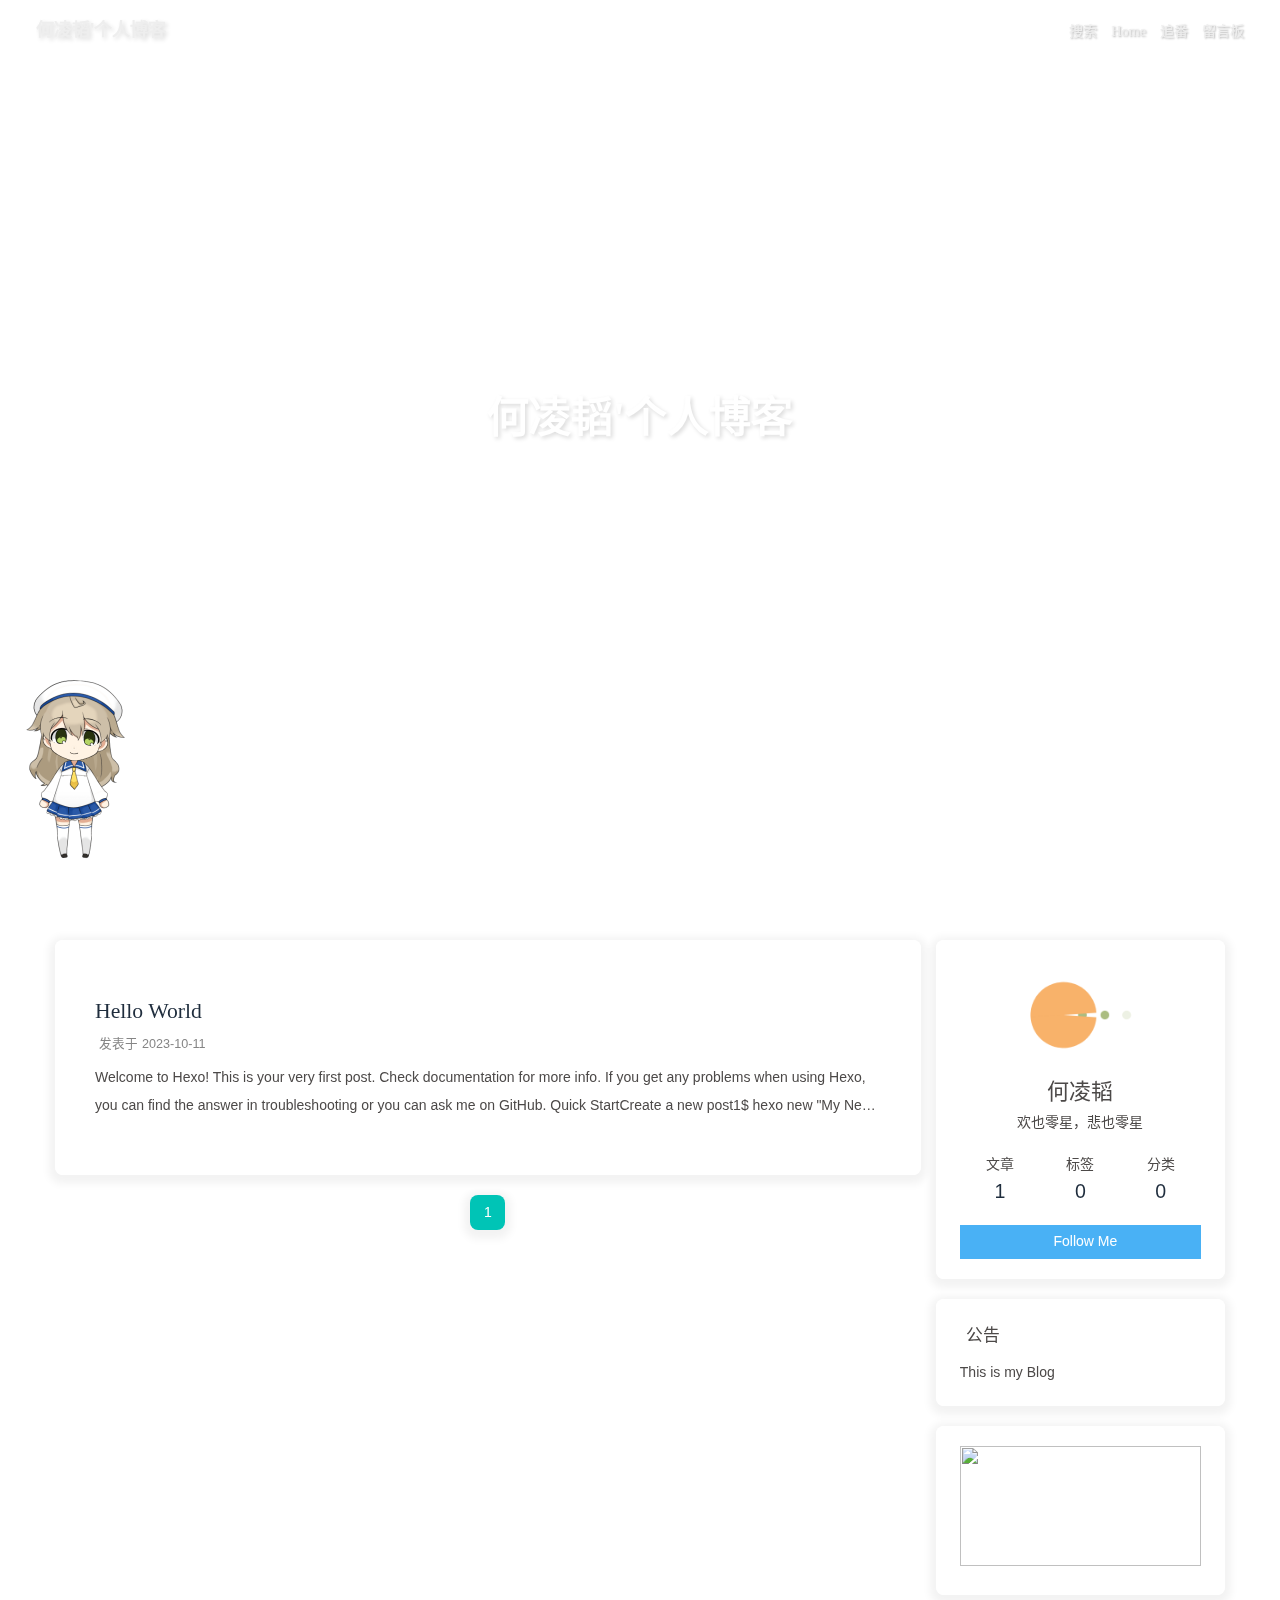
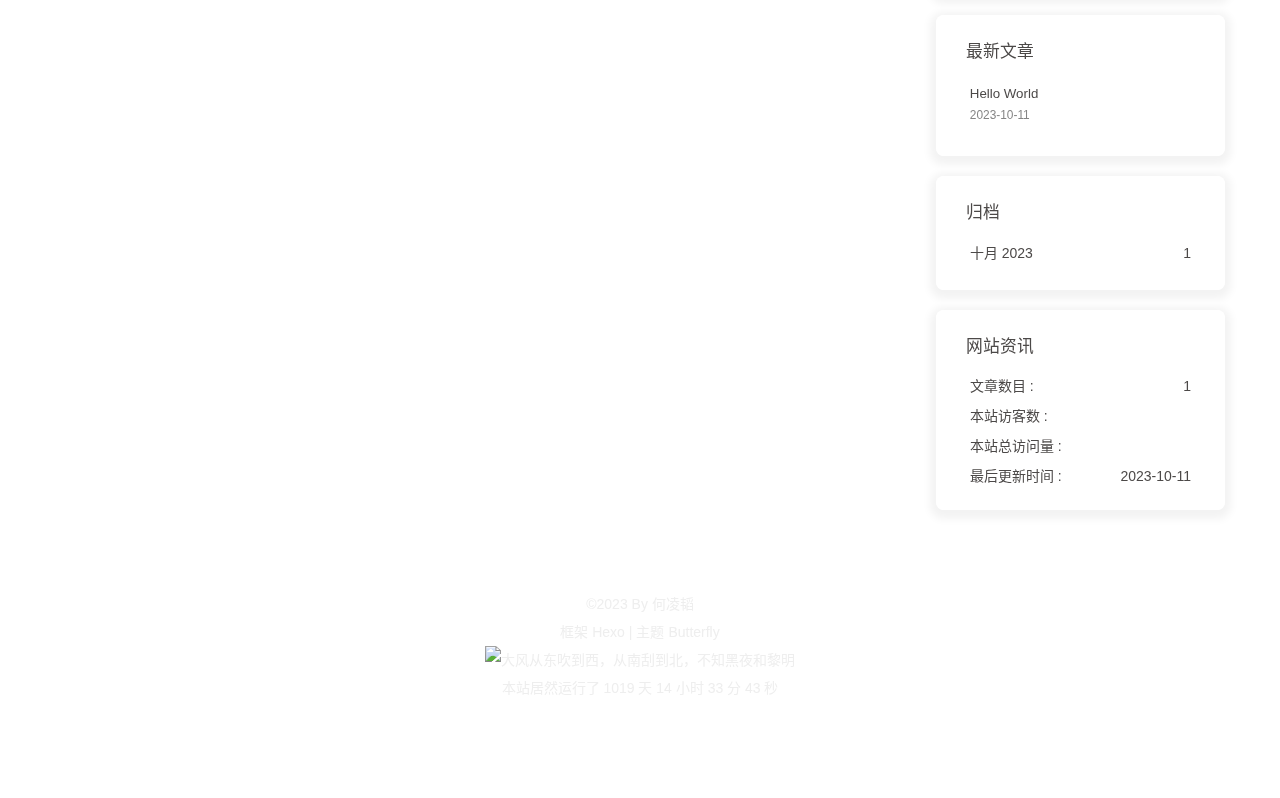
==== index.html @ 15961f3f "验证文件不用渲染 Updated By Github Actions" ====
<!DOCTYPE html><html lang="zh-CN" data-theme="light"><head><meta charset="UTF-8"><meta http-equiv="X-UA-Compatible" content="IE=edge"><meta name="viewport" content="width=device-width,initial-scale=1,viewport-fit=cover"><title>何凌韬'个人博客 - 人生恰似风前絮</title><meta name="author" content="何凌韬"><meta name="copyright" content="何凌韬"><meta name="format-detection" content="telephone=no"><meta name="theme-color" content="#ffffff"><meta name="description" content="欢也零星，悲也零星"><meta property="og:type" content="website"><meta property="og:title" content="何凌韬&#39;个人博客"><meta property="og:url" content="http://helingtao.com/index.html"><meta property="og:site_name" content="何凌韬&#39;个人博客"><meta property="og:description" content="欢也零星，悲也零星"><meta property="og:locale" content="zh_CN"><meta property="og:image" content="https://i.loli.net/2021/02/24/5O1day2nriDzjSu.png"><meta property="article:author" content="何凌韬"><meta property="article:tag" content="博客, coderhelt, 何凌韬"><meta name="twitter:card" content="summary"><meta name="twitter:image" content="https://i.loli.net/2021/02/24/5O1day2nriDzjSu.png"><link rel="shortcut icon" href="/img/siteicon/16.png"><link rel="canonical" href="http://helingtao.com/index.html"><link rel="preconnect" href="//cdn.jsdelivr.net"><link rel="preconnect" href="//busuanzi.ibruce.info"><link rel="manifest" href="/manifest.json"><meta name="msapplication-TileColor" content="#3b70fc"><link rel="apple-touch-icon" sizes="180x180" href="/img/siteicon/128.png"><link rel="icon" type="image/png" sizes="32x32" href="/img/siteicon/32.png"><link rel="icon" type="image/png" sizes="16x16" href="/img/siteicon/16.png"><link rel="mask-icon" href="/img/siteicon/128.png" color="#5bbad5"><link rel="stylesheet" href="/css/index.css"><link rel="stylesheet" href="https://cdn.jsdelivr.net/npm/@fortawesome/fontawesome-free/css/all.min.css" media="print" onload='this.media="all"'><link rel="stylesheet" href="https://cdn.jsdelivr.net/npm/@fancyapps/ui/dist/fancybox/fancybox.min.css" media="print" onload='this.media="all"'><script>const GLOBAL_CONFIG = {
  root: '/',
  algolia: undefined,
  localSearch: {"path":"/search.xml","preload":false,"top_n_per_article":1,"unescape":false,"languages":{"hits_empty":"找不到您查询的内容：${query}","hits_stats":"共找到 ${hits} 篇文章"}},
  translate: undefined,
  noticeOutdate: undefined,
  highlight: {"plugin":"highlighjs","highlightCopy":true,"highlightLang":true,"highlightHeightLimit":false},
  copy: {
    success: '复制成功',
    error: '复制错误',
    noSupport: '浏览器不支持'
  },
  relativeDate: {
    homepage: false,
    post: false
  },
  runtime: '',
  dateSuffix: {
    just: '刚刚',
    min: '分钟前',
    hour: '小时前',
    day: '天前',
    month: '个月前'
  },
  copyright: undefined,
  lightbox: 'fancybox',
  Snackbar: undefined,
  infinitegrid: {
    js: 'https://cdn.jsdelivr.net/npm/@egjs/infinitegrid/dist/infinitegrid.min.js',
    buttonText: '加载更多'
  },
  isPhotoFigcaption: false,
  islazyload: false,
  isAnchor: false,
  percent: {
    toc: true,
    rightside: false,
  },
  autoDarkmode: false
}</script><script id="config-diff">var GLOBAL_CONFIG_SITE={title:"何凌韬'个人博客",isPost:!1,isHome:!0,isHighlightShrink:!1,isToc:!1,postUpdate:"2023-10-11 12:53:27"}</script><script>(win=>{
      win.saveToLocal = {
        set: (key, value, ttl) => {
          if (ttl === 0) return
          const now = Date.now()
          const expiry = now + ttl * 86400000
          const item = {
            value,
            expiry
          }
          localStorage.setItem(key, JSON.stringify(item))
        },
      
        get: key => {
          const itemStr = localStorage.getItem(key)
      
          if (!itemStr) {
            return undefined
          }
          const item = JSON.parse(itemStr)
          const now = Date.now()
      
          if (now > item.expiry) {
            localStorage.removeItem(key)
            return undefined
          }
          return item.value
        }
      }
    
      win.getScript = (url, attr = {}) => new Promise((resolve, reject) => {
        const script = document.createElement('script')
        script.src = url
        script.async = true
        script.onerror = reject
        script.onload = script.onreadystatechange = function() {
          const loadState = this.readyState
          if (loadState && loadState !== 'loaded' && loadState !== 'complete') return
          script.onload = script.onreadystatechange = null
          resolve()
        }

        Object.keys(attr).forEach(key => {
          script.setAttribute(key, attr[key])
        })

        document.head.appendChild(script)
      })
    
      win.getCSS = (url, id = false) => new Promise((resolve, reject) => {
        const link = document.createElement('link')
        link.rel = 'stylesheet'
        link.href = url
        if (id) link.id = id
        link.onerror = reject
        link.onload = link.onreadystatechange = function() {
          const loadState = this.readyState
          if (loadState && loadState !== 'loaded' && loadState !== 'complete') return
          link.onload = link.onreadystatechange = null
          resolve()
        }
        document.head.appendChild(link)
      })
    
      win.activateDarkMode = () => {
        document.documentElement.setAttribute('data-theme', 'dark')
        if (document.querySelector('meta[name="theme-color"]') !== null) {
          document.querySelector('meta[name="theme-color"]').setAttribute('content', '#0d0d0d')
        }
      }
      win.activateLightMode = () => {
        document.documentElement.setAttribute('data-theme', 'light')
        if (document.querySelector('meta[name="theme-color"]') !== null) {
          document.querySelector('meta[name="theme-color"]').setAttribute('content', '#ffffff')
        }
      }
      const t = saveToLocal.get('theme')
    
        if (t === 'dark') activateDarkMode()
        else if (t === 'light') activateLightMode()
      
      const asideStatus = saveToLocal.get('aside-status')
      if (asideStatus !== undefined) {
        if (asideStatus === 'hide') {
          document.documentElement.classList.add('hide-aside')
        } else {
          document.documentElement.classList.remove('hide-aside')
        }
      }
    
      const detectApple = () => {
        if(/iPad|iPhone|iPod|Macintosh/.test(navigator.userAgent)){
          document.documentElement.classList.add('apple')
        }
      }
      detectApple()
    })(window)</script><link rel="stylesheet" href="/css/custom.css" media="defer" onload='this.media="all"'><link rel="stylesheet" href="https://cdn.cbd.int/hexo-butterfly-clock-anzhiyu@1.1.6/lib/clock.min.css"><link rel="stylesheet" href="https://npm.elemecdn.com/anzhiyu-blog@2.0.4/css/runtime/runtime.min.css" media="print" onload='this.media="all"'><link rel="stylesheet" href="https://cdn.cbd.int/hexo-butterfly-tag-plugins-plus@latest/lib/assets/font-awesome-animation.min.css" media="defer" onload='this.media="all"'><link rel="stylesheet" href="https://cdn.cbd.int/hexo-butterfly-tag-plugins-plus@latest/lib/tag_plugins.css" media="defer" onload='this.media="all"'><script src="https://cdn.cbd.int/hexo-butterfly-tag-plugins-plus@latest/lib/assets/carousel-touch.js"></script><link rel="stylesheet" href="https://cdn.cbd.int/hexo-butterfly-wowjs/lib/animate.min.css" media="print" onload='this.media="screen"'><link rel="stylesheet" href="https://cdn.cbd.int/hexo-filter-gitcalendar/lib/gitcalendar.css" media="print" onload='this.media="all"'><meta name="generator" content="Hexo 6.3.0"><link rel="alternate" href="/atom.xml" title="何凌韬'个人博客" type="application/atom+xml"></head><body><div id="web_bg"></div><div id="sidebar"><div id="menu-mask"></div><div id="sidebar-menus"><div class="avatar-img is-center"><img src="https://i.loli.net/2021/02/24/5O1day2nriDzjSu.png" onerror='onerror=null,src="/img/friend_404.gif"' alt="avatar"></div><div class="sidebar-site-data site-data is-center"><a href="/archives/"><div class="headline">文章</div><div class="length-num">1</div></a><a href="/tags/"><div class="headline">标签</div><div class="length-num">0</div></a><a href="/categories/"><div class="headline">分类</div><div class="length-num">0</div></a></div><hr class="custom-hr"><div class="menus_items"><div class="menus_item"><a class="site-page" href="/"><i class="fa-fw fas fa-home"></i> <span>Home</span></a></div><div class="menus_item"><a class="site-page" href="/bangumis/index.html"><i class="fa-fw fas fa-home"></i> <span>追番</span></a></div><div class="menus_item"><a class="site-page" href="/comments/"><i class="fa-fw fas fa-envelope"></i> <span>留言板</span></a></div></div></div></div><div class="page" id="body-wrap"><header class="full_page" id="page-header"><nav id="nav"><span id="blog-info"><a href="/" title="何凌韬'个人博客"><span class="site-name">何凌韬'个人博客</span></a></span><div id="menus"><div id="search-button"><a class="site-page social-icon search" href="javascript:void(0);"><i class="fas fa-search fa-fw"></i> <span>搜索</span></a></div><div class="menus_items"><div class="menus_item"><a class="site-page" href="/"><i class="fa-fw fas fa-home"></i> <span>Home</span></a></div><div class="menus_item"><a class="site-page" href="/bangumis/index.html"><i class="fa-fw fas fa-home"></i> <span>追番</span></a></div><div class="menus_item"><a class="site-page" href="/comments/"><i class="fa-fw fas fa-envelope"></i> <span>留言板</span></a></div></div><div id="toggle-menu"><a class="site-page" href="javascript:void(0);"><i class="fas fa-bars fa-fw"></i></a></div></div></nav><div id="site-info"><h1 id="site-title">何凌韬'个人博客</h1></div><div id="scroll-down"><i class="fas fa-angle-down scroll-down-effects"></i></div></header><main class="layout" id="content-inner"><div class="recent-posts" id="recent-posts"><div class="recent-post-item"><div class="recent-post-info no-cover"><a class="article-title" href="/posts/4a17b156.html" title="Hello World">Hello World</a><div class="article-meta-wrap"><span class="post-meta-date"><i class="far fa-calendar-alt"></i><span class="article-meta-label">发表于</span><time datetime="2023-10-11T12:53:10.539Z" title="发表于 2023-10-11 12:53:10">2023-10-11</time></span></div><div class="content">Welcome to Hexo! This is your very first post. Check documentation for more info. If you get any problems when using Hexo, you can find the answer in troubleshooting or you can ask me on GitHub. Quick StartCreate a new post1$ hexo new &quot;My New Post&quot; More info: Writing Run server1$ hexo server More info: Server Generate static files1$ hexo generate More info: Generating Deploy to remote sites1$ hexo deploy More info: Deployment</div></div></div><nav id="pagination"><div class="pagination"><span class="page-number current">1</span></div></nav></div><div class="aside-content" id="aside-content"><div class="card-widget card-info"><div class="is-center"><div class="avatar-img"><img src="https://i.loli.net/2021/02/24/5O1day2nriDzjSu.png" onerror='this.onerror=null,this.src="/img/friend_404.gif"' alt="avatar"></div><div class="author-info__name">何凌韬</div><div class="author-info__description">欢也零星，悲也零星</div></div><div class="card-info-data site-data is-center"><a href="/archives/"><div class="headline">文章</div><div class="length-num">1</div></a><a href="/tags/"><div class="headline">标签</div><div class="length-num">0</div></a><a href="/categories/"><div class="headline">分类</div><div class="length-num">0</div></a></div><a id="card-info-btn" target="_blank" rel="noopener" href="https://github.com/fengqianxu"><i class="fab fa-github"></i><span>Follow Me</span></a></div><div class="card-widget card-announcement"><div class="item-headline"><i class="fas fa-bullhorn fa-shake"></i><span>公告</span></div><div class="announcement_content">This is my Blog</div></div><div class="sticky_layout"><div class="card-widget card-recent-post"><div class="item-headline"><i class="fas fa-history"></i><span>最新文章</span></div><div class="aside-list"><div class="aside-list-item no-cover"><div class="content"><a class="title" href="/posts/4a17b156.html" title="Hello World">Hello World</a><time datetime="2023-10-11T12:53:10.539Z" title="发表于 2023-10-11 12:53:10">2023-10-11</time></div></div></div></div><div class="card-widget card-archives"><div class="item-headline"><i class="fas fa-archive"></i><span>归档</span></div><ul class="card-archive-list"><li class="card-archive-list-item"><a class="card-archive-list-link" href="/archives/2023/10/"><span class="card-archive-list-date">十月 2023</span><span class="card-archive-list-count">1</span></a></li></ul></div><div class="card-widget card-webinfo"><div class="item-headline"><i class="fas fa-chart-line"></i><span>网站资讯</span></div><div class="webinfo"><div class="webinfo-item"><div class="item-name">文章数目 :</div><div class="item-count">1</div></div><div class="webinfo-item"><div class="item-name">本站访客数 :</div><div class="item-count" id="busuanzi_value_site_uv"><i class="fa-solid fa-spinner fa-spin"></i></div></div><div class="webinfo-item"><div class="item-name">本站总访问量 :</div><div class="item-count" id="busuanzi_value_site_pv"><i class="fa-solid fa-spinner fa-spin"></i></div></div><div class="webinfo-item"><div class="item-name">最后更新时间 :</div><div class="item-count" id="last-push-date" data-lastpushdate="2023-10-11T12:53:27.784Z"><i class="fa-solid fa-spinner fa-spin"></i></div></div></div></div></div></div></main><footer id="footer"><div id="footer-wrap"><div class="copyright">&copy;2023 By 何凌韬</div><div class="framework-info"><span>框架</span> <a target="_blank" rel="noopener" href="https://hexo.io">Hexo</a><span class="footer-separator">|</span><span>主题</span> <a target="_blank" rel="noopener" href="https://github.com/jerryc127/hexo-theme-butterfly">Butterfly</a></div></div></footer></div><div id="rightside"><div id="rightside-config-hide"><button id="darkmode" type="button" title="浅色和深色模式转换"><i class="fas fa-adjust"></i></button><button id="hide-aside-btn" type="button" title="单栏和双栏切换"><i class="fas fa-arrows-alt-h"></i></button></div><div id="rightside-config-show"><button id="rightside-config" type="button" title="设置"><i class="fas fa-cog fa-spin"></i></button><button id="go-up" type="button" title="回到顶部"><span class="scroll-percent"></span><i class="fas fa-arrow-up"></i></button></div></div><div><script src="/js/utils.js"></script><script src="/js/main.js"></script><script src="https://cdn.jsdelivr.net/npm/@fancyapps/ui/dist/fancybox/fancybox.umd.min.js"></script><div class="js-pjax"></div><div class="aplayer no-destroy" data-id="8152976493" data-server="netease" data-type="playlist" data-order="list" data-fixed="true" data-preload="auto" data-autoplay="false" data-mutex="true"></div><link rel="stylesheet" href="https://cdn.jsdelivr.net/npm/aplayer/dist/APlayer.min.css" media="print" onload='this.media="all"'><script src="https://cdn.jsdelivr.net/npm/aplayer/dist/APlayer.min.js"></script><script src="https://cdn.jsdelivr.net/npm/butterfly-extsrc/metingjs/dist/Meting.min.js"></script><div class="app-refresh" id="app-refresh" style="position:fixed;top:-2.2rem;left:0;right:0;z-index:99999;padding:0 1rem;font-size:15px;height:2.2rem;transition:all .3s ease"><div class="app-refresh-wrap" style="display:flex;color:#fff;height:100%;align-items:center;justify-content:center"><label>✨ 有新文章啦！ 👉</label><a href="javascript:void(0)" onclick="location.reload()"><span style="color:#fff;text-decoration:underline;cursor:pointer">🍗点击食用🍔</span></a></div></div><script>if ('serviceWorker' in navigator) {
if (navigator.serviceWorker.controller) {
navigator.serviceWorker.addEventListener('controllerchange', function() {
showNotification()
})
}
window.addEventListener('load', function() {
navigator.serviceWorker.register('/sw.js')
})
}
function showNotification() {
if (GLOBAL_CONFIG.Snackbar) {
var snackbarBg =
document.documentElement.getAttribute('data-theme') === 'light' ?
GLOBAL_CONFIG.Snackbar.bgLight :
GLOBAL_CONFIG.Snackbar.bgDark
var snackbarPos = GLOBAL_CONFIG.Snackbar.position
Snackbar.show({
text: '✨ 有新文章啦！ 👉',
backgroundColor: snackbarBg,
duration: 500000,
pos: snackbarPos,
actionText: '🍗点击食用🍔',
actionTextColor: '#fff',
onActionClick: function(e) {
location.reload()
},
})
} else {
var showBg =
document.documentElement.getAttribute('data-theme') === 'light' ?
'#3b70fc' :
'#1f1f1f'
var cssText = `top: 0; background: ${showBg};`
document.getElementById('app-refresh').style.cssText = cssText
}
}</script><script async data-pjax src="//busuanzi.ibruce.info/busuanzi/2.3/busuanzi.pure.mini.js"></script><div id="local-search"><div class="search-dialog"><nav class="search-nav"><span class="search-dialog-title">搜索</span><span id="loading-status"></span><button class="search-close-button"><i class="fas fa-times"></i></button></nav><div class="is-center" id="loading-database"><i class="fas fa-spinner fa-pulse"></i> <span>数据库加载中</span></div><div class="search-wrap"><div id="local-search-input"><div class="local-search-box"><input class="local-search-box--input" placeholder="搜索文章" type="text"></div></div><hr><div id="local-search-results"></div><div id="local-search-stats-wrap"></div></div></div><div id="search-mask"></div><script src="/js/search/local-search.js"></script></div></div><script data-pjax>function butterfly_clock_anzhiyu_injector_config(){var c=document.getElementsByClassName("sticky_layout")[0];console.log("已挂载butterfly_clock_anzhiyu"),c&&c.insertAdjacentHTML("afterbegin",'<div class="card-widget card-clock"><div class="card-glass"><div class="card-background"><div class="card-content"><div id="hexo_electric_clock"><img class="entered loading" id="card-clock-loading" src="https://cdn.cbd.int/hexo-butterfly-clock-anzhiyu@1.1.6/lib/loading.gif" style="height: 120px; width: 100%;" data-ll-status="loading"/></div></div></div></div></div>')}for(var elist="null".split(","),cpage=location.pathname,epage="all",qweather_key="c6d2ed748c2749f3b35db8a35e4b4cca",gaud_map_key="c105dc7ad39b12b153ebeca7a7c7d8f2",baidu_ak_key="undefined",flag=0,clock_rectangle="108.77,29.53",clock_default_rectangle_enable="false",i=0;i<elist.length;i++)cpage.includes(elist[i])&&flag++;"all"===epage&&0==flag?butterfly_clock_anzhiyu_injector_config():epage===cpage&&butterfly_clock_anzhiyu_injector_config()</script><script src="https://widget.qweather.net/simple/static/js/he-simple-common.js?v=2.0"></script><script data-pjax src="https://cdn.cbd.int/hexo-butterfly-clock-anzhiyu@1.1.6/lib/clock.min.js"></script><script data-pjax>function butterfly_footer_beautify_injector_config(){var t=document.getElementById("footer-wrap");console.log("已挂载butterfly_footer_beautify"),t.insertAdjacentHTML("beforeend",'<div id="workboard"></div><p id="ghbdages"><a class="github-badge" target="_blank" href="https://hexo.io/" style="margin-inline:5px" data-title="博客框架为Hexo_v5.4.0" title=""><img src="https://img.shields.io/badge/Frame-Hexo-blue?style=flat&amp;logo=hexo" alt=""/></a><a class="github-badge" target="_blank" href="https://butterfly.js.org/" style="margin-inline:5px" data-title="主题版本Butterfly_v4.2.2" title=""><img src="https://img.shields.io/badge/Theme-Butterfly-6513df?style=flat&amp;logo=bitdefender" alt=""/></a><a class="github-badge" target="_blank" href="https://www.jsdelivr.com/" style="margin-inline:5px" data-title="本站使用JsDelivr为静态资源提供CDN加速" title=""><img src="https://img.shields.io/badge/CDN-jsDelivr-orange?style=flat&amp;logo=jsDelivr" alt=""/></a><a class="github-badge" target="_blank" href="https://github.com/" style="margin-inline:5px" data-title="本站项目由Github托管" title=""><img src="https://img.shields.io/badge/Source-Github-d021d6?style=flat&amp;logo=GitHub" alt=""/></a><a class="github-badge" target="_blank" href="http://creativecommons.org/licenses/by-nc-sa/4.0/" style="margin-inline:5px" data-title="本站采用知识共享署名-非商业性使用-相同方式共享4.0国际许可协议进行许可" title=""><img src="https://img.shields.io/badge/Copyright-BY--NC--SA%204.0-d42328?style=flat&amp;logo=Claris" alt=""/></a></p>')}for(var elist="null".split(","),cpage=location.pathname,epage="all",flag=0,i=0;i<elist.length;i++)cpage.includes(elist[i])&&flag++;"all"===epage&&0==flag?butterfly_footer_beautify_injector_config():epage===cpage&&butterfly_footer_beautify_injector_config()</script><script async src="/js/runtime/runtime.min.js"></script><script async src="/js/ali_font.js"></script><div class="js-pjax"><script async>for(var arr=document.getElementsByClassName("recent-post-item"),i=0;i<arr.length;i++)arr[i].classList.add("wow"),arr[i].classList.add("animate__zoomIn"),arr[i].setAttribute("data-wow-duration","1.5s"),arr[i].setAttribute("data-wow-delay","200ms"),arr[i].setAttribute("data-wow-offset","30"),arr[i].setAttribute("data-wow-iteration","1")</script><script async>for(var arr=document.getElementsByClassName("card-widget"),i=0;i<arr.length;i++)arr[i].classList.add("wow"),arr[i].classList.add("animate__zoomIn"),arr[i].setAttribute("data-wow-duration",""),arr[i].setAttribute("data-wow-delay","200ms"),arr[i].setAttribute("data-wow-offset",""),arr[i].setAttribute("data-wow-iteration","")</script><script async>for(var arr=document.getElementsByClassName("flink-list-card"),i=0;i<arr.length;i++)arr[i].classList.add("wow"),arr[i].classList.add("animate__flipInY"),arr[i].setAttribute("data-wow-duration","3s"),arr[i].setAttribute("data-wow-delay",""),arr[i].setAttribute("data-wow-offset",""),arr[i].setAttribute("data-wow-iteration","")</script><script async>for(var arr=document.getElementsByClassName("flink-list-card"),i=0;i<arr.length;i++)arr[i].classList.add("wow"),arr[i].classList.add("animate__animated"),arr[i].setAttribute("data-wow-duration","3s"),arr[i].setAttribute("data-wow-delay",""),arr[i].setAttribute("data-wow-offset",""),arr[i].setAttribute("data-wow-iteration","")</script><script async>for(var arr=document.getElementsByClassName("article-sort-item"),i=0;i<arr.length;i++)arr[i].classList.add("wow"),arr[i].classList.add("animate__slideInRight"),arr[i].setAttribute("data-wow-duration","1.5s"),arr[i].setAttribute("data-wow-delay",""),arr[i].setAttribute("data-wow-offset",""),arr[i].setAttribute("data-wow-iteration","")</script><script async>for(var arr=document.getElementsByClassName("site-card"),i=0;i<arr.length;i++)arr[i].classList.add("wow"),arr[i].classList.add("animate__flipInY"),arr[i].setAttribute("data-wow-duration","3s"),arr[i].setAttribute("data-wow-delay",""),arr[i].setAttribute("data-wow-offset",""),arr[i].setAttribute("data-wow-iteration","")</script><script async>for(var arr=document.getElementsByClassName("site-card"),i=0;i<arr.length;i++)arr[i].classList.add("wow"),arr[i].classList.add("animate__animated"),arr[i].setAttribute("data-wow-duration","3s"),arr[i].setAttribute("data-wow-delay",""),arr[i].setAttribute("data-wow-offset",""),arr[i].setAttribute("data-wow-iteration","")</script></div><script defer src="https://cdn.cbd.int/hexo-butterfly-wowjs/lib/wow.min.js"></script><script defer src="https://cdn.cbd.int/hexo-butterfly-wowjs/lib/wow_init.js"></script><script data-pjax src="https://cdn.cbd.int/hexo-filter-gitcalendar/lib/gitcalendar.js"></script><script data-pjax>function gitcalendar_injector_config(){document.getElementById("recent-posts").insertAdjacentHTML("afterbegin",'<div class="recent-post-item" id="gitcalendarBar" style="width:100%;height:auto;padding:10px;"><style>#git_container{min-height: 280px}@media screen and (max-width:650px) {#git_container{min-height: 0px}}</style><div id="git_loading" style="width:10%;height:100%;margin:0 auto;display: block;"><svg xmlns="http://www.w3.org/2000/svg" xmlns:xlink="http://www.w3.org/1999/xlink" viewBox="0 0 50 50" style="enable-background:new 0 0 50 50" xml:space="preserve"><path fill="#d0d0d0" d="M25.251,6.461c-10.318,0-18.683,8.365-18.683,18.683h4.068c0-8.071,6.543-14.615,14.615-14.615V6.461z" transform="rotate(275.098 25 25)"><animatetransform attributeType="xml" attributeName="transform" type="rotate" from="0 25 25" to="360 25 25" dur="0.6s" repeatCount="indefinite"></animatetransform></path></svg><style>#git_container{display: none;}</style></div><div id="git_container"></div></div>'),console.log("已挂载gitcalendar")}document.getElementById("recent-posts")&&"/"===location.pathname&&(gitcalendar_injector_config(),GitCalendarInit("https://gitcalendar.zfe.space/api?fengqianxu",["#e4dfd7","#f9f4dc","#f7e8aa","#f7e8aa","#f8df72","#fcd217","#fcc515","#f28e16","#fb8b05","#d85916","#f43e06"],"fengqianxu"))</script><script src="/live2dw/lib/L2Dwidget.min.js?094cbace49a39548bed64abff5988b05"></script><script>L2Dwidget.init({tagMode:!1,debug:!1,model:{jsonPath:"/live2dw/assets/koharu.model.json"},display:{position:"left",width:150,height:300},mobile:{show:!1},log:!1,pluginJsPath:"lib/",pluginModelPath:"assets/",pluginRootPath:"live2dw/"})</script></body></html>
---- css/custom.css ----
@font-face{font-family:ZhuZiAYuanJWD;src:url(https://npm.elemecdn.com/anzhiyu-blog@1.1.6/fonts/ZhuZiAWan.woff2);font-display:swap;font-weight:lighter}div#menus{font-family:ZhuZiAYuanJWD}h1#site-title{font-family:ZhuZiAYuanJWD;font-size:3em!important}a.article-title,a.blog-slider__title,a.categoryBar-list-link,h1.post-title{font-family:ZhuZiAYuanJWD}.iconfont{font-family:iconfont!important;font-size:3em;font-style:normal;-webkit-font-smoothing:antialiased;-moz-osx-font-smoothing:grayscale}svg.icon{width:1em;height:1em;vertical-align:-.15em;fill:currentColor;overflow:hidden}.icon-zhongbiao::before{color:#f7c768}#article-container .bangumi-tab.bangumi-active{background:var(--anzhiyu-theme);color:var(--anzhiyu-ahoverbg);border-radius:10px}a.bangumi-tab:hover{text-decoration:none!important}.bangumi-button:hover{background:var(--anzhiyu-theme)!important;border-radius:10px!important;color:var(--anzhiyu-ahoverbg)!important}a.bangumi-button.bangumi-nextpage:hover{text-decoration:none!important}.bangumi-button{padding:5px 10px!important}a.bangumi-tab{padding:5px 10px!important}svg.icon.faa-tada{font-size:1.1em}.bangumi-info-item{border-right:1px solid #f2b94b}.bangumi-info-item span{color:#f2b94b}.bangumi-info-item em{color:#f2b94b}#uploadSource>svg{width:1.19em;height:1.5em}#page-header:not(.not-top-img):before{background-color:transparent!important}#recent-posts>.recent-post-item{background:rgba(255,255,255,.9)}#aside-content .card-widget{background:rgba(255,255,255,.9)}div#post{background:rgba(255,255,255,.9)}div#page{background:rgba(255,255,255,.9)}div#archive{background:rgba(255,255,255,.9)}div#tag{background:rgba(255,255,255,.9)}div#category{background:rgba(255,255,255,.9)}[data-theme=dark] #recent-posts>.recent-post-item{background:#121212}[data-theme=dark] .card-widget{background:#121212!important}[data-theme=dark] div#post{background:#121212!important}[data-theme=dark] div#tag{background:#121212!important}[data-theme=dark] div#archive{background:#121212!important}[data-theme=dark] div#page{background:#121212!important}[data-theme=dark] div#category{background:#121212!important}[data-theme=dark] div#category{background:0 0!important}#footer{background:0 0!important}#page-header{background:0 0!important}#rightside>div>button{border-radius:5px}::-webkit-scrollbar{width:10px;height:10px}::-webkit-scrollbar-thumb{background-color:#3b70fc;border-radius:2em}::-webkit-scrollbar-corner{background-color:transparent}::-moz-selection{color:#fff;background-color:#3b70fc}.aplayer.aplayer-fixed.aplayer-narrow .aplayer-body{left:-66px!important;transition:all .3s}.aplayer.aplayer-fixed.aplayer-narrow .aplayer-body:hover{left:0!important;transition:all .3s}.aplayer.aplayer-fixed{z-index:999999!important}.vwrap{box-shadow:2px 2px 5px #bbb;background:rgba(255,255,255,.3);border-radius:8px;padding:30px;margin:30px 0 30px 0}.vcard{box-shadow:2px 2px 5px #bbb;background:rgba(255,255,255,.3);border-radius:8px;padding:30px;margin:30px 0 0 0}#article-container a:hover{text-decoration:none!important}#article-container #hpp_talk p img{display:inline}#error-wrap{position:absolute;top:40%;right:0;left:0;margin:0 auto;padding:0 1rem;max-width:1000px;transform:translate(0,-50%)}#error-wrap .error-content{display:flex;flex-direction:row;justify-content:center;align-items:center;margin:0 1rem;height:18rem;border-radius:8px;background:var(--card-bg);box-shadow:var(--card-box-shadow);transition:all .3s}#error-wrap .error-content .error-img{box-flex:1;flex:1;height:100%;border-top-left-radius:8px;border-bottom-left-radius:8px;background-color:#3b70fc;background-position:center;background-size:cover}#error-wrap .error-content .error-info{box-flex:1;flex:1;padding:.5rem;text-align:center;font-size:14px;font-family:Titillium Web,"PingFang SC","Hiragino Sans GB","Microsoft JhengHei","Microsoft YaHei",sans-serif}#error-wrap .error-content .error-info .error_title{margin-top:-4rem;font-size:9em}#error-wrap .error-content .error-info .error_subtitle{margin-top:-3.5rem;word-break:break-word;font-size:1.6em}#error-wrap .error-content .error-info a{display:inline-block;margin-top:.5rem;padding:.3rem 1.5rem;background:var(--btn-bg);color:var(--btn-color)}#body-wrap.error .aside-list{display:flex;flex-direction:row;flex-wrap:nowrap;bottom:0;position:absolute;padding:1rem;width:100%;overflow:scroll}#body-wrap.error .aside-list .aside-list-group{display:flex;flex-direction:row;flex-wrap:nowrap;max-width:1200px;margin:0 auto}#body-wrap.error .aside-list .aside-list-item{padding:.5rem}#body-wrap.error .aside-list .aside-list-item img{width:100%;object-fit:cover;border-radius:12px}#body-wrap.error .aside-list .aside-list-item .thumbnail{overflow:hidden;width:230px;height:143px;background:var(--anzhiyu-card-bg);display:flex}#body-wrap.error .aside-list .aside-list-item .content .title{-webkit-line-clamp:2;overflow:hidden;display:-webkit-box;-webkit-box-orient:vertical;line-height:1.5;justify-content:center;align-items:flex-end;align-content:center;padding-top:.5rem;color:#fff}#body-wrap.error .aside-list .aside-list-item .content time{display:none}#article-container figure.highlight{border-radius:10px}
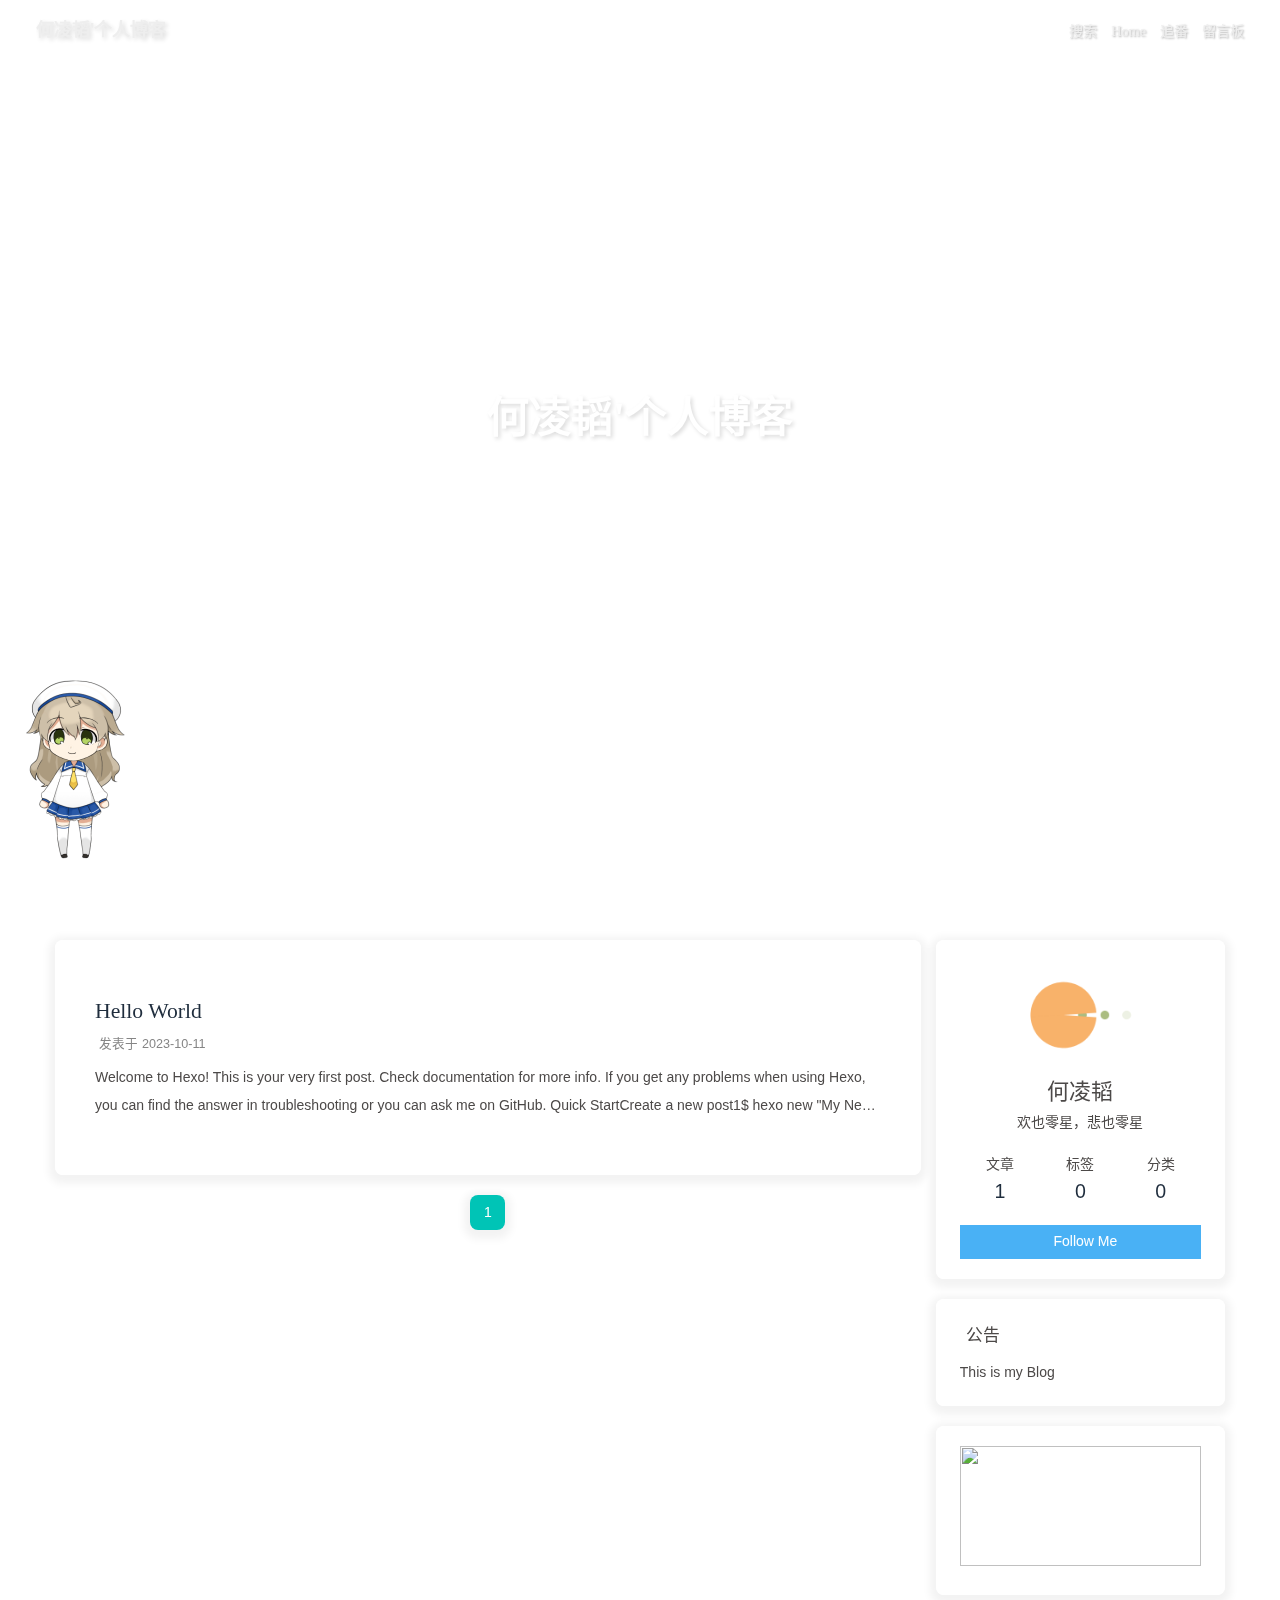
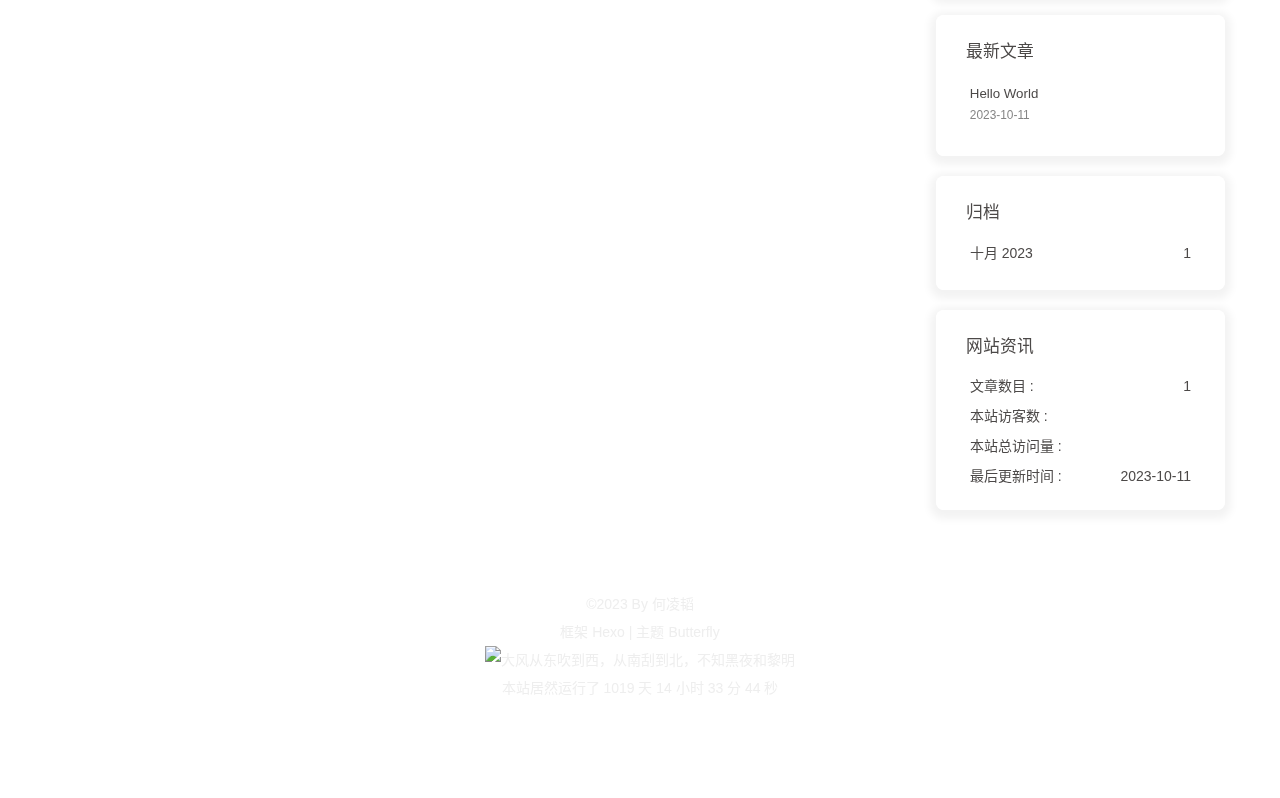
==== commit 422e2702: "更改验证文件 Updated By Github Actions" ====
--- a/index.html
+++ b/index.html
@@ -37,7 +37,7 @@
     rightside: false,
   },
   autoDarkmode: false
-}</script><script id="config-diff">var GLOBAL_CONFIG_SITE={title:"何凌韬'个人博客",isPost:!1,isHome:!0,isHighlightShrink:!1,isToc:!1,postUpdate:"2023-10-11 12:53:27"}</script><script>(win=>{
+}</script><script id="config-diff">var GLOBAL_CONFIG_SITE={title:"何凌韬'个人博客",isPost:!1,isHome:!0,isHighlightShrink:!1,isToc:!1,postUpdate:"2023-10-11 12:56:39"}</script><script>(win=>{
       win.saveToLocal = {
         set: (key, value, ttl) => {
           if (ttl === 0) return
@@ -133,7 +133,7 @@
         }
       }
       detectApple()
-    })(window)</script><link rel="stylesheet" href="/css/custom.css" media="defer" onload='this.media="all"'><link rel="stylesheet" href="https://cdn.cbd.int/hexo-butterfly-clock-anzhiyu@1.1.6/lib/clock.min.css"><link rel="stylesheet" href="https://npm.elemecdn.com/anzhiyu-blog@2.0.4/css/runtime/runtime.min.css" media="print" onload='this.media="all"'><link rel="stylesheet" href="https://cdn.cbd.int/hexo-butterfly-tag-plugins-plus@latest/lib/assets/font-awesome-animation.min.css" media="defer" onload='this.media="all"'><link rel="stylesheet" href="https://cdn.cbd.int/hexo-butterfly-tag-plugins-plus@latest/lib/tag_plugins.css" media="defer" onload='this.media="all"'><script src="https://cdn.cbd.int/hexo-butterfly-tag-plugins-plus@latest/lib/assets/carousel-touch.js"></script><link rel="stylesheet" href="https://cdn.cbd.int/hexo-butterfly-wowjs/lib/animate.min.css" media="print" onload='this.media="screen"'><link rel="stylesheet" href="https://cdn.cbd.int/hexo-filter-gitcalendar/lib/gitcalendar.css" media="print" onload='this.media="all"'><meta name="generator" content="Hexo 6.3.0"><link rel="alternate" href="/atom.xml" title="何凌韬'个人博客" type="application/atom+xml"></head><body><div id="web_bg"></div><div id="sidebar"><div id="menu-mask"></div><div id="sidebar-menus"><div class="avatar-img is-center"><img src="https://i.loli.net/2021/02/24/5O1day2nriDzjSu.png" onerror='onerror=null,src="/img/friend_404.gif"' alt="avatar"></div><div class="sidebar-site-data site-data is-center"><a href="/archives/"><div class="headline">文章</div><div class="length-num">1</div></a><a href="/tags/"><div class="headline">标签</div><div class="length-num">0</div></a><a href="/categories/"><div class="headline">分类</div><div class="length-num">0</div></a></div><hr class="custom-hr"><div class="menus_items"><div class="menus_item"><a class="site-page" href="/"><i class="fa-fw fas fa-home"></i> <span>Home</span></a></div><div class="menus_item"><a class="site-page" href="/bangumis/index.html"><i class="fa-fw fas fa-home"></i> <span>追番</span></a></div><div class="menus_item"><a class="site-page" href="/comments/"><i class="fa-fw fas fa-envelope"></i> <span>留言板</span></a></div></div></div></div><div class="page" id="body-wrap"><header class="full_page" id="page-header"><nav id="nav"><span id="blog-info"><a href="/" title="何凌韬'个人博客"><span class="site-name">何凌韬'个人博客</span></a></span><div id="menus"><div id="search-button"><a class="site-page social-icon search" href="javascript:void(0);"><i class="fas fa-search fa-fw"></i> <span>搜索</span></a></div><div class="menus_items"><div class="menus_item"><a class="site-page" href="/"><i class="fa-fw fas fa-home"></i> <span>Home</span></a></div><div class="menus_item"><a class="site-page" href="/bangumis/index.html"><i class="fa-fw fas fa-home"></i> <span>追番</span></a></div><div class="menus_item"><a class="site-page" href="/comments/"><i class="fa-fw fas fa-envelope"></i> <span>留言板</span></a></div></div><div id="toggle-menu"><a class="site-page" href="javascript:void(0);"><i class="fas fa-bars fa-fw"></i></a></div></div></nav><div id="site-info"><h1 id="site-title">何凌韬'个人博客</h1></div><div id="scroll-down"><i class="fas fa-angle-down scroll-down-effects"></i></div></header><main class="layout" id="content-inner"><div class="recent-posts" id="recent-posts"><div class="recent-post-item"><div class="recent-post-info no-cover"><a class="article-title" href="/posts/4a17b156.html" title="Hello World">Hello World</a><div class="article-meta-wrap"><span class="post-meta-date"><i class="far fa-calendar-alt"></i><span class="article-meta-label">发表于</span><time datetime="2023-10-11T12:53:10.539Z" title="发表于 2023-10-11 12:53:10">2023-10-11</time></span></div><div class="content">Welcome to Hexo! This is your very first post. Check documentation for more info. If you get any problems when using Hexo, you can find the answer in troubleshooting or you can ask me on GitHub. Quick StartCreate a new post1$ hexo new &quot;My New Post&quot; More info: Writing Run server1$ hexo server More info: Server Generate static files1$ hexo generate More info: Generating Deploy to remote sites1$ hexo deploy More info: Deployment</div></div></div><nav id="pagination"><div class="pagination"><span class="page-number current">1</span></div></nav></div><div class="aside-content" id="aside-content"><div class="card-widget card-info"><div class="is-center"><div class="avatar-img"><img src="https://i.loli.net/2021/02/24/5O1day2nriDzjSu.png" onerror='this.onerror=null,this.src="/img/friend_404.gif"' alt="avatar"></div><div class="author-info__name">何凌韬</div><div class="author-info__description">欢也零星，悲也零星</div></div><div class="card-info-data site-data is-center"><a href="/archives/"><div class="headline">文章</div><div class="length-num">1</div></a><a href="/tags/"><div class="headline">标签</div><div class="length-num">0</div></a><a href="/categories/"><div class="headline">分类</div><div class="length-num">0</div></a></div><a id="card-info-btn" target="_blank" rel="noopener" href="https://github.com/fengqianxu"><i class="fab fa-github"></i><span>Follow Me</span></a></div><div class="card-widget card-announcement"><div class="item-headline"><i class="fas fa-bullhorn fa-shake"></i><span>公告</span></div><div class="announcement_content">This is my Blog</div></div><div class="sticky_layout"><div class="card-widget card-recent-post"><div class="item-headline"><i class="fas fa-history"></i><span>最新文章</span></div><div class="aside-list"><div class="aside-list-item no-cover"><div class="content"><a class="title" href="/posts/4a17b156.html" title="Hello World">Hello World</a><time datetime="2023-10-11T12:53:10.539Z" title="发表于 2023-10-11 12:53:10">2023-10-11</time></div></div></div></div><div class="card-widget card-archives"><div class="item-headline"><i class="fas fa-archive"></i><span>归档</span></div><ul class="card-archive-list"><li class="card-archive-list-item"><a class="card-archive-list-link" href="/archives/2023/10/"><span class="card-archive-list-date">十月 2023</span><span class="card-archive-list-count">1</span></a></li></ul></div><div class="card-widget card-webinfo"><div class="item-headline"><i class="fas fa-chart-line"></i><span>网站资讯</span></div><div class="webinfo"><div class="webinfo-item"><div class="item-name">文章数目 :</div><div class="item-count">1</div></div><div class="webinfo-item"><div class="item-name">本站访客数 :</div><div class="item-count" id="busuanzi_value_site_uv"><i class="fa-solid fa-spinner fa-spin"></i></div></div><div class="webinfo-item"><div class="item-name">本站总访问量 :</div><div class="item-count" id="busuanzi_value_site_pv"><i class="fa-solid fa-spinner fa-spin"></i></div></div><div class="webinfo-item"><div class="item-name">最后更新时间 :</div><div class="item-count" id="last-push-date" data-lastpushdate="2023-10-11T12:53:27.784Z"><i class="fa-solid fa-spinner fa-spin"></i></div></div></div></div></div></div></main><footer id="footer"><div id="footer-wrap"><div class="copyright">&copy;2023 By 何凌韬</div><div class="framework-info"><span>框架</span> <a target="_blank" rel="noopener" href="https://hexo.io">Hexo</a><span class="footer-separator">|</span><span>主题</span> <a target="_blank" rel="noopener" href="https://github.com/jerryc127/hexo-theme-butterfly">Butterfly</a></div></div></footer></div><div id="rightside"><div id="rightside-config-hide"><button id="darkmode" type="button" title="浅色和深色模式转换"><i class="fas fa-adjust"></i></button><button id="hide-aside-btn" type="button" title="单栏和双栏切换"><i class="fas fa-arrows-alt-h"></i></button></div><div id="rightside-config-show"><button id="rightside-config" type="button" title="设置"><i class="fas fa-cog fa-spin"></i></button><button id="go-up" type="button" title="回到顶部"><span class="scroll-percent"></span><i class="fas fa-arrow-up"></i></button></div></div><div><script src="/js/utils.js"></script><script src="/js/main.js"></script><script src="https://cdn.jsdelivr.net/npm/@fancyapps/ui/dist/fancybox/fancybox.umd.min.js"></script><div class="js-pjax"></div><div class="aplayer no-destroy" data-id="8152976493" data-server="netease" data-type="playlist" data-order="list" data-fixed="true" data-preload="auto" data-autoplay="false" data-mutex="true"></div><link rel="stylesheet" href="https://cdn.jsdelivr.net/npm/aplayer/dist/APlayer.min.css" media="print" onload='this.media="all"'><script src="https://cdn.jsdelivr.net/npm/aplayer/dist/APlayer.min.js"></script><script src="https://cdn.jsdelivr.net/npm/butterfly-extsrc/metingjs/dist/Meting.min.js"></script><div class="app-refresh" id="app-refresh" style="position:fixed;top:-2.2rem;left:0;right:0;z-index:99999;padding:0 1rem;font-size:15px;height:2.2rem;transition:all .3s ease"><div class="app-refresh-wrap" style="display:flex;color:#fff;height:100%;align-items:center;justify-content:center"><label>✨ 有新文章啦！ 👉</label><a href="javascript:void(0)" onclick="location.reload()"><span style="color:#fff;text-decoration:underline;cursor:pointer">🍗点击食用🍔</span></a></div></div><script>if ('serviceWorker' in navigator) {
+    })(window)</script><link rel="stylesheet" href="/css/custom.css" media="defer" onload='this.media="all"'><link rel="stylesheet" href="https://cdn.cbd.int/hexo-butterfly-clock-anzhiyu@1.1.6/lib/clock.min.css"><link rel="stylesheet" href="https://npm.elemecdn.com/anzhiyu-blog@2.0.4/css/runtime/runtime.min.css" media="print" onload='this.media="all"'><link rel="stylesheet" href="https://cdn.cbd.int/hexo-butterfly-tag-plugins-plus@latest/lib/assets/font-awesome-animation.min.css" media="defer" onload='this.media="all"'><link rel="stylesheet" href="https://cdn.cbd.int/hexo-butterfly-tag-plugins-plus@latest/lib/tag_plugins.css" media="defer" onload='this.media="all"'><script src="https://cdn.cbd.int/hexo-butterfly-tag-plugins-plus@latest/lib/assets/carousel-touch.js"></script><link rel="stylesheet" href="https://cdn.cbd.int/hexo-butterfly-wowjs/lib/animate.min.css" media="print" onload='this.media="screen"'><link rel="stylesheet" href="https://cdn.cbd.int/hexo-filter-gitcalendar/lib/gitcalendar.css" media="print" onload='this.media="all"'><meta name="generator" content="Hexo 6.3.0"><link rel="alternate" href="/atom.xml" title="何凌韬'个人博客" type="application/atom+xml"></head><body><div id="web_bg"></div><div id="sidebar"><div id="menu-mask"></div><div id="sidebar-menus"><div class="avatar-img is-center"><img src="https://i.loli.net/2021/02/24/5O1day2nriDzjSu.png" onerror='onerror=null,src="/img/friend_404.gif"' alt="avatar"></div><div class="sidebar-site-data site-data is-center"><a href="/archives/"><div class="headline">文章</div><div class="length-num">1</div></a><a href="/tags/"><div class="headline">标签</div><div class="length-num">0</div></a><a href="/categories/"><div class="headline">分类</div><div class="length-num">0</div></a></div><hr class="custom-hr"><div class="menus_items"><div class="menus_item"><a class="site-page" href="/"><i class="fa-fw fas fa-home"></i> <span>Home</span></a></div><div class="menus_item"><a class="site-page" href="/bangumis/index.html"><i class="fa-fw fas fa-home"></i> <span>追番</span></a></div><div class="menus_item"><a class="site-page" href="/comments/"><i class="fa-fw fas fa-envelope"></i> <span>留言板</span></a></div></div></div></div><div class="page" id="body-wrap"><header class="full_page" id="page-header"><nav id="nav"><span id="blog-info"><a href="/" title="何凌韬'个人博客"><span class="site-name">何凌韬'个人博客</span></a></span><div id="menus"><div id="search-button"><a class="site-page social-icon search" href="javascript:void(0);"><i class="fas fa-search fa-fw"></i> <span>搜索</span></a></div><div class="menus_items"><div class="menus_item"><a class="site-page" href="/"><i class="fa-fw fas fa-home"></i> <span>Home</span></a></div><div class="menus_item"><a class="site-page" href="/bangumis/index.html"><i class="fa-fw fas fa-home"></i> <span>追番</span></a></div><div class="menus_item"><a class="site-page" href="/comments/"><i class="fa-fw fas fa-envelope"></i> <span>留言板</span></a></div></div><div id="toggle-menu"><a class="site-page" href="javascript:void(0);"><i class="fas fa-bars fa-fw"></i></a></div></div></nav><div id="site-info"><h1 id="site-title">何凌韬'个人博客</h1></div><div id="scroll-down"><i class="fas fa-angle-down scroll-down-effects"></i></div></header><main class="layout" id="content-inner"><div class="recent-posts" id="recent-posts"><div class="recent-post-item"><div class="recent-post-info no-cover"><a class="article-title" href="/posts/4a17b156.html" title="Hello World">Hello World</a><div class="article-meta-wrap"><span class="post-meta-date"><i class="far fa-calendar-alt"></i><span class="article-meta-label">发表于</span><time datetime="2023-10-11T12:56:22.438Z" title="发表于 2023-10-11 12:56:22">2023-10-11</time></span></div><div class="content">Welcome to Hexo! This is your very first post. Check documentation for more info. If you get any problems when using Hexo, you can find the answer in troubleshooting or you can ask me on GitHub. Quick StartCreate a new post1$ hexo new &quot;My New Post&quot; More info: Writing Run server1$ hexo server More info: Server Generate static files1$ hexo generate More info: Generating Deploy to remote sites1$ hexo deploy More info: Deployment</div></div></div><nav id="pagination"><div class="pagination"><span class="page-number current">1</span></div></nav></div><div class="aside-content" id="aside-content"><div class="card-widget card-info"><div class="is-center"><div class="avatar-img"><img src="https://i.loli.net/2021/02/24/5O1day2nriDzjSu.png" onerror='this.onerror=null,this.src="/img/friend_404.gif"' alt="avatar"></div><div class="author-info__name">何凌韬</div><div class="author-info__description">欢也零星，悲也零星</div></div><div class="card-info-data site-data is-center"><a href="/archives/"><div class="headline">文章</div><div class="length-num">1</div></a><a href="/tags/"><div class="headline">标签</div><div class="length-num">0</div></a><a href="/categories/"><div class="headline">分类</div><div class="length-num">0</div></a></div><a id="card-info-btn" target="_blank" rel="noopener" href="https://github.com/fengqianxu"><i class="fab fa-github"></i><span>Follow Me</span></a></div><div class="card-widget card-announcement"><div class="item-headline"><i class="fas fa-bullhorn fa-shake"></i><span>公告</span></div><div class="announcement_content">This is my Blog</div></div><div class="sticky_layout"><div class="card-widget card-recent-post"><div class="item-headline"><i class="fas fa-history"></i><span>最新文章</span></div><div class="aside-list"><div class="aside-list-item no-cover"><div class="content"><a class="title" href="/posts/4a17b156.html" title="Hello World">Hello World</a><time datetime="2023-10-11T12:56:22.438Z" title="发表于 2023-10-11 12:56:22">2023-10-11</time></div></div></div></div><div class="card-widget card-archives"><div class="item-headline"><i class="fas fa-archive"></i><span>归档</span></div><ul class="card-archive-list"><li class="card-archive-list-item"><a class="card-archive-list-link" href="/archives/2023/10/"><span class="card-archive-list-date">十月 2023</span><span class="card-archive-list-count">1</span></a></li></ul></div><div class="card-widget card-webinfo"><div class="item-headline"><i class="fas fa-chart-line"></i><span>网站资讯</span></div><div class="webinfo"><div class="webinfo-item"><div class="item-name">文章数目 :</div><div class="item-count">1</div></div><div class="webinfo-item"><div class="item-name">本站访客数 :</div><div class="item-count" id="busuanzi_value_site_uv"><i class="fa-solid fa-spinner fa-spin"></i></div></div><div class="webinfo-item"><div class="item-name">本站总访问量 :</div><div class="item-count" id="busuanzi_value_site_pv"><i class="fa-solid fa-spinner fa-spin"></i></div></div><div class="webinfo-item"><div class="item-name">最后更新时间 :</div><div class="item-count" id="last-push-date" data-lastpushdate="2023-10-11T12:56:39.608Z"><i class="fa-solid fa-spinner fa-spin"></i></div></div></div></div></div></div></main><footer id="footer"><div id="footer-wrap"><div class="copyright">&copy;2023 By 何凌韬</div><div class="framework-info"><span>框架</span> <a target="_blank" rel="noopener" href="https://hexo.io">Hexo</a><span class="footer-separator">|</span><span>主题</span> <a target="_blank" rel="noopener" href="https://github.com/jerryc127/hexo-theme-butterfly">Butterfly</a></div></div></footer></div><div id="rightside"><div id="rightside-config-hide"><button id="darkmode" type="button" title="浅色和深色模式转换"><i class="fas fa-adjust"></i></button><button id="hide-aside-btn" type="button" title="单栏和双栏切换"><i class="fas fa-arrows-alt-h"></i></button></div><div id="rightside-config-show"><button id="rightside-config" type="button" title="设置"><i class="fas fa-cog fa-spin"></i></button><button id="go-up" type="button" title="回到顶部"><span class="scroll-percent"></span><i class="fas fa-arrow-up"></i></button></div></div><div><script src="/js/utils.js"></script><script src="/js/main.js"></script><script src="https://cdn.jsdelivr.net/npm/@fancyapps/ui/dist/fancybox/fancybox.umd.min.js"></script><div class="js-pjax"></div><div class="aplayer no-destroy" data-id="8152976493" data-server="netease" data-type="playlist" data-order="list" data-fixed="true" data-preload="auto" data-autoplay="false" data-mutex="true"></div><link rel="stylesheet" href="https://cdn.jsdelivr.net/npm/aplayer/dist/APlayer.min.css" media="print" onload='this.media="all"'><script src="https://cdn.jsdelivr.net/npm/aplayer/dist/APlayer.min.js"></script><script src="https://cdn.jsdelivr.net/npm/butterfly-extsrc/metingjs/dist/Meting.min.js"></script><div class="app-refresh" id="app-refresh" style="position:fixed;top:-2.2rem;left:0;right:0;z-index:99999;padding:0 1rem;font-size:15px;height:2.2rem;transition:all .3s ease"><div class="app-refresh-wrap" style="display:flex;color:#fff;height:100%;align-items:center;justify-content:center"><label>✨ 有新文章啦！ 👉</label><a href="javascript:void(0)" onclick="location.reload()"><span style="color:#fff;text-decoration:underline;cursor:pointer">🍗点击食用🍔</span></a></div></div><script>if ('serviceWorker' in navigator) {
 if (navigator.serviceWorker.controller) {
 navigator.serviceWorker.addEventListener('controllerchange', function() {
 showNotification()
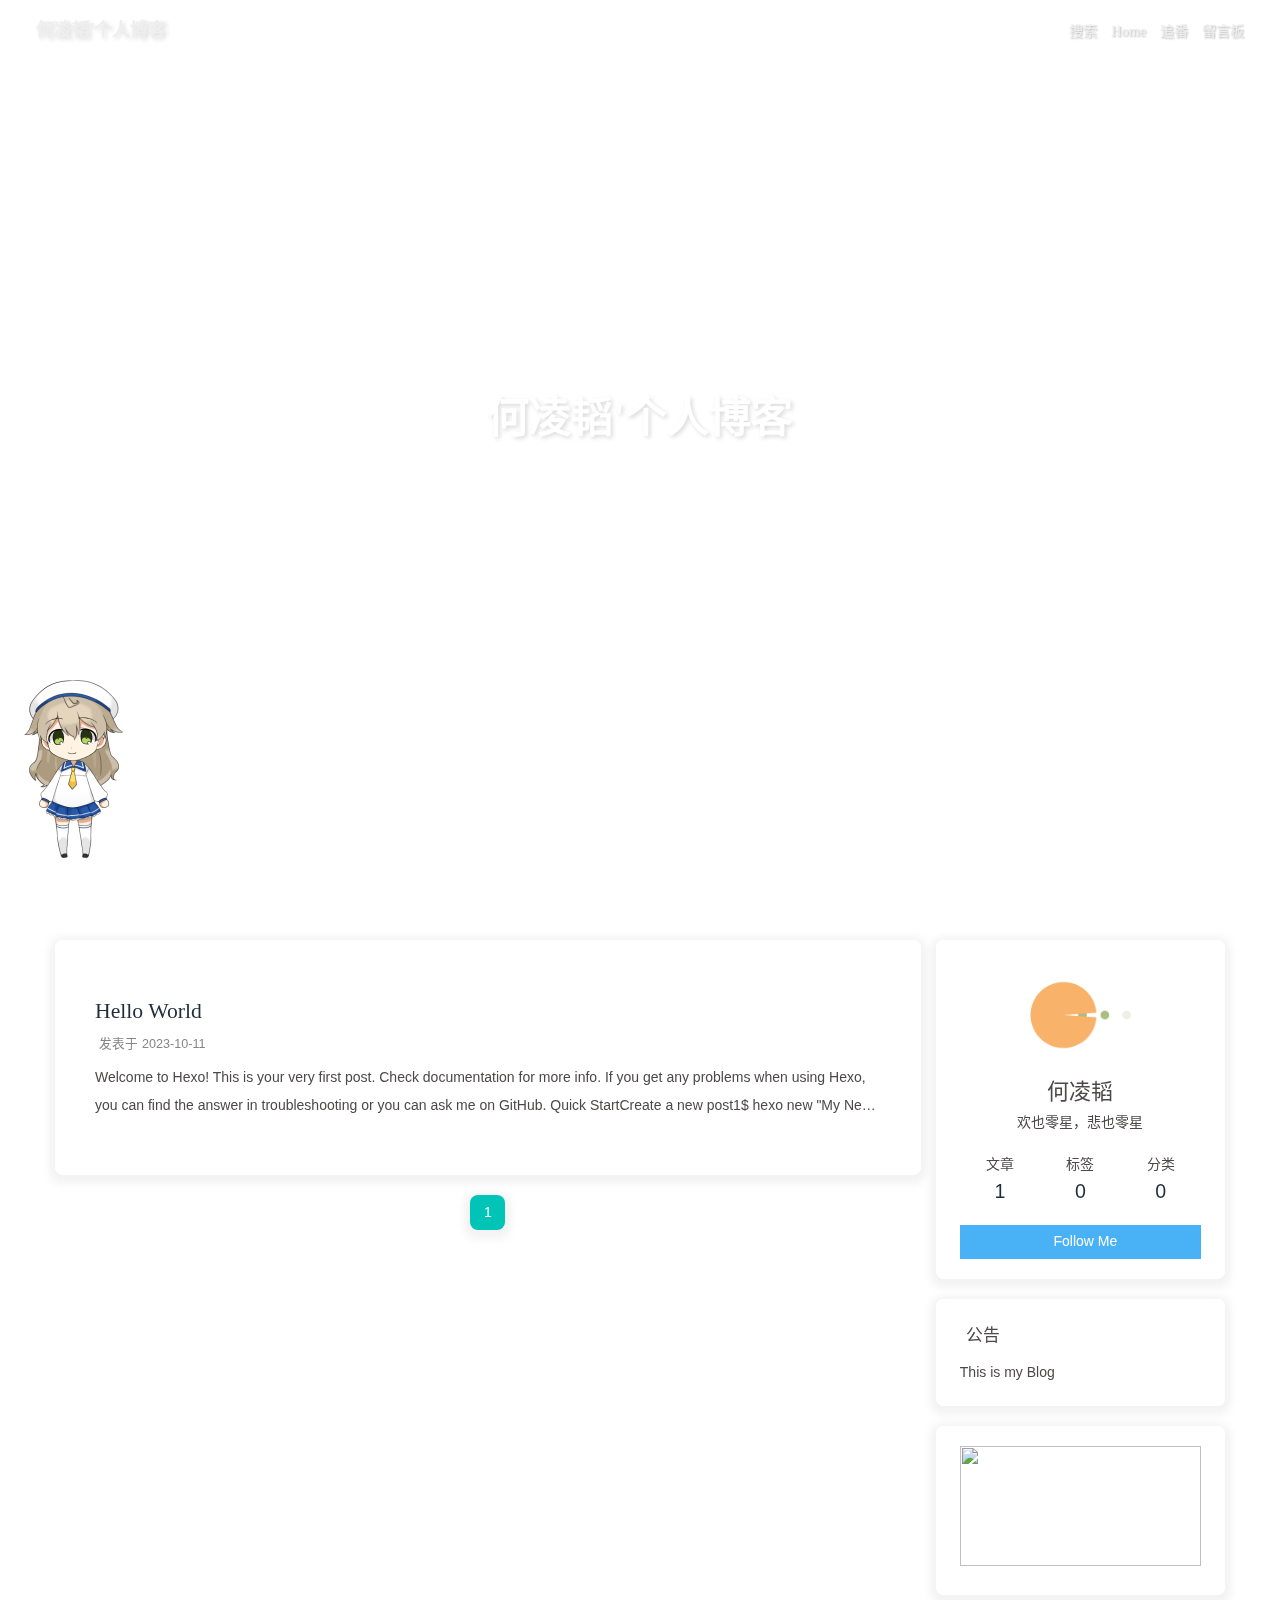
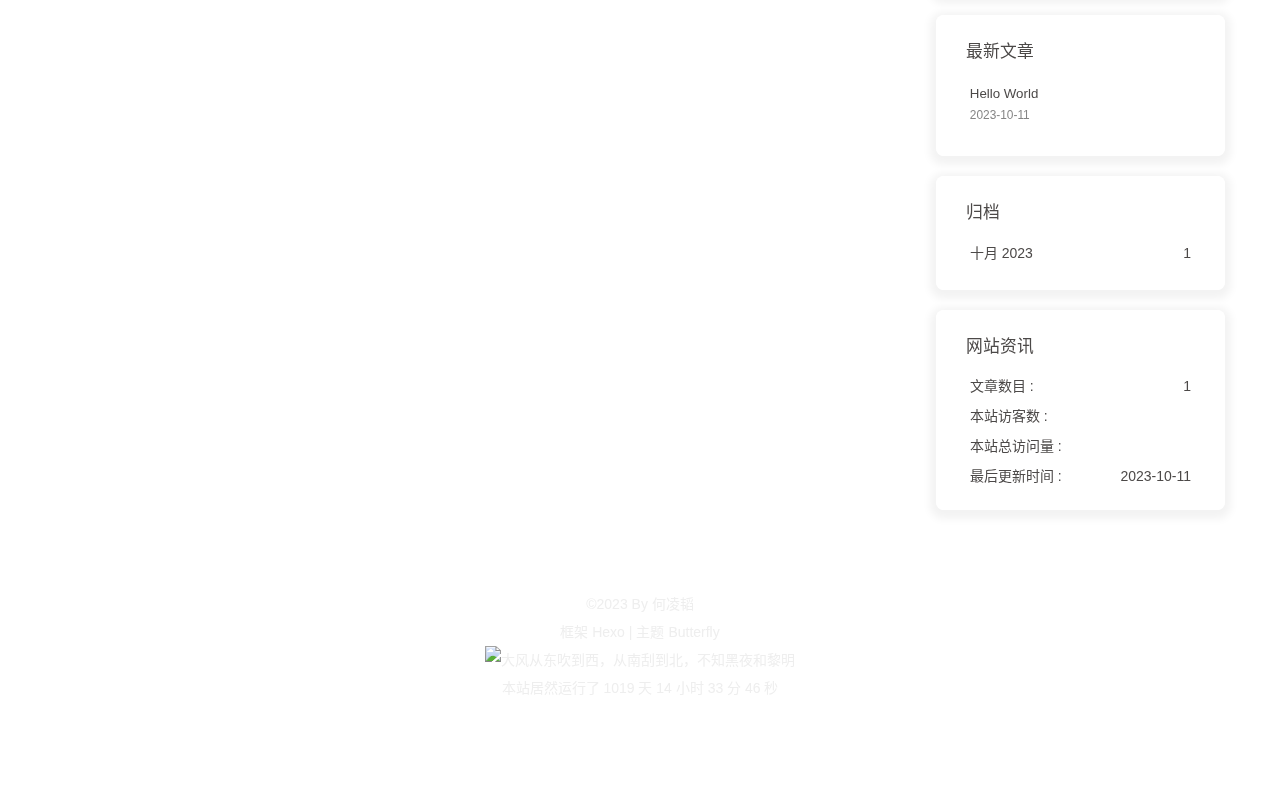
==== commit 7c5051a2: "验证百度站长 Updated By Github Actions" ====
--- a/index.html
+++ b/index.html
@@ -37,7 +37,7 @@
     rightside: false,
   },
   autoDarkmode: false
-}</script><script id="config-diff">var GLOBAL_CONFIG_SITE={title:"何凌韬'个人博客",isPost:!1,isHome:!0,isHighlightShrink:!1,isToc:!1,postUpdate:"2023-10-11 12:56:39"}</script><script>(win=>{
+}</script><script id="config-diff">var GLOBAL_CONFIG_SITE={title:"何凌韬'个人博客",isPost:!1,isHome:!0,isHighlightShrink:!1,isToc:!1,postUpdate:"2023-10-11 13:07:45"}</script><script>(win=>{
       win.saveToLocal = {
         set: (key, value, ttl) => {
           if (ttl === 0) return
@@ -133,7 +133,7 @@
         }
       }
       detectApple()
-    })(window)</script><link rel="stylesheet" href="/css/custom.css" media="defer" onload='this.media="all"'><link rel="stylesheet" href="https://cdn.cbd.int/hexo-butterfly-clock-anzhiyu@1.1.6/lib/clock.min.css"><link rel="stylesheet" href="https://npm.elemecdn.com/anzhiyu-blog@2.0.4/css/runtime/runtime.min.css" media="print" onload='this.media="all"'><link rel="stylesheet" href="https://cdn.cbd.int/hexo-butterfly-tag-plugins-plus@latest/lib/assets/font-awesome-animation.min.css" media="defer" onload='this.media="all"'><link rel="stylesheet" href="https://cdn.cbd.int/hexo-butterfly-tag-plugins-plus@latest/lib/tag_plugins.css" media="defer" onload='this.media="all"'><script src="https://cdn.cbd.int/hexo-butterfly-tag-plugins-plus@latest/lib/assets/carousel-touch.js"></script><link rel="stylesheet" href="https://cdn.cbd.int/hexo-butterfly-wowjs/lib/animate.min.css" media="print" onload='this.media="screen"'><link rel="stylesheet" href="https://cdn.cbd.int/hexo-filter-gitcalendar/lib/gitcalendar.css" media="print" onload='this.media="all"'><meta name="generator" content="Hexo 6.3.0"><link rel="alternate" href="/atom.xml" title="何凌韬'个人博客" type="application/atom+xml"></head><body><div id="web_bg"></div><div id="sidebar"><div id="menu-mask"></div><div id="sidebar-menus"><div class="avatar-img is-center"><img src="https://i.loli.net/2021/02/24/5O1day2nriDzjSu.png" onerror='onerror=null,src="/img/friend_404.gif"' alt="avatar"></div><div class="sidebar-site-data site-data is-center"><a href="/archives/"><div class="headline">文章</div><div class="length-num">1</div></a><a href="/tags/"><div class="headline">标签</div><div class="length-num">0</div></a><a href="/categories/"><div class="headline">分类</div><div class="length-num">0</div></a></div><hr class="custom-hr"><div class="menus_items"><div class="menus_item"><a class="site-page" href="/"><i class="fa-fw fas fa-home"></i> <span>Home</span></a></div><div class="menus_item"><a class="site-page" href="/bangumis/index.html"><i class="fa-fw fas fa-home"></i> <span>追番</span></a></div><div class="menus_item"><a class="site-page" href="/comments/"><i class="fa-fw fas fa-envelope"></i> <span>留言板</span></a></div></div></div></div><div class="page" id="body-wrap"><header class="full_page" id="page-header"><nav id="nav"><span id="blog-info"><a href="/" title="何凌韬'个人博客"><span class="site-name">何凌韬'个人博客</span></a></span><div id="menus"><div id="search-button"><a class="site-page social-icon search" href="javascript:void(0);"><i class="fas fa-search fa-fw"></i> <span>搜索</span></a></div><div class="menus_items"><div class="menus_item"><a class="site-page" href="/"><i class="fa-fw fas fa-home"></i> <span>Home</span></a></div><div class="menus_item"><a class="site-page" href="/bangumis/index.html"><i class="fa-fw fas fa-home"></i> <span>追番</span></a></div><div class="menus_item"><a class="site-page" href="/comments/"><i class="fa-fw fas fa-envelope"></i> <span>留言板</span></a></div></div><div id="toggle-menu"><a class="site-page" href="javascript:void(0);"><i class="fas fa-bars fa-fw"></i></a></div></div></nav><div id="site-info"><h1 id="site-title">何凌韬'个人博客</h1></div><div id="scroll-down"><i class="fas fa-angle-down scroll-down-effects"></i></div></header><main class="layout" id="content-inner"><div class="recent-posts" id="recent-posts"><div class="recent-post-item"><div class="recent-post-info no-cover"><a class="article-title" href="/posts/4a17b156.html" title="Hello World">Hello World</a><div class="article-meta-wrap"><span class="post-meta-date"><i class="far fa-calendar-alt"></i><span class="article-meta-label">发表于</span><time datetime="2023-10-11T12:56:22.438Z" title="发表于 2023-10-11 12:56:22">2023-10-11</time></span></div><div class="content">Welcome to Hexo! This is your very first post. Check documentation for more info. If you get any problems when using Hexo, you can find the answer in troubleshooting or you can ask me on GitHub. Quick StartCreate a new post1$ hexo new &quot;My New Post&quot; More info: Writing Run server1$ hexo server More info: Server Generate static files1$ hexo generate More info: Generating Deploy to remote sites1$ hexo deploy More info: Deployment</div></div></div><nav id="pagination"><div class="pagination"><span class="page-number current">1</span></div></nav></div><div class="aside-content" id="aside-content"><div class="card-widget card-info"><div class="is-center"><div class="avatar-img"><img src="https://i.loli.net/2021/02/24/5O1day2nriDzjSu.png" onerror='this.onerror=null,this.src="/img/friend_404.gif"' alt="avatar"></div><div class="author-info__name">何凌韬</div><div class="author-info__description">欢也零星，悲也零星</div></div><div class="card-info-data site-data is-center"><a href="/archives/"><div class="headline">文章</div><div class="length-num">1</div></a><a href="/tags/"><div class="headline">标签</div><div class="length-num">0</div></a><a href="/categories/"><div class="headline">分类</div><div class="length-num">0</div></a></div><a id="card-info-btn" target="_blank" rel="noopener" href="https://github.com/fengqianxu"><i class="fab fa-github"></i><span>Follow Me</span></a></div><div class="card-widget card-announcement"><div class="item-headline"><i class="fas fa-bullhorn fa-shake"></i><span>公告</span></div><div class="announcement_content">This is my Blog</div></div><div class="sticky_layout"><div class="card-widget card-recent-post"><div class="item-headline"><i class="fas fa-history"></i><span>最新文章</span></div><div class="aside-list"><div class="aside-list-item no-cover"><div class="content"><a class="title" href="/posts/4a17b156.html" title="Hello World">Hello World</a><time datetime="2023-10-11T12:56:22.438Z" title="发表于 2023-10-11 12:56:22">2023-10-11</time></div></div></div></div><div class="card-widget card-archives"><div class="item-headline"><i class="fas fa-archive"></i><span>归档</span></div><ul class="card-archive-list"><li class="card-archive-list-item"><a class="card-archive-list-link" href="/archives/2023/10/"><span class="card-archive-list-date">十月 2023</span><span class="card-archive-list-count">1</span></a></li></ul></div><div class="card-widget card-webinfo"><div class="item-headline"><i class="fas fa-chart-line"></i><span>网站资讯</span></div><div class="webinfo"><div class="webinfo-item"><div class="item-name">文章数目 :</div><div class="item-count">1</div></div><div class="webinfo-item"><div class="item-name">本站访客数 :</div><div class="item-count" id="busuanzi_value_site_uv"><i class="fa-solid fa-spinner fa-spin"></i></div></div><div class="webinfo-item"><div class="item-name">本站总访问量 :</div><div class="item-count" id="busuanzi_value_site_pv"><i class="fa-solid fa-spinner fa-spin"></i></div></div><div class="webinfo-item"><div class="item-name">最后更新时间 :</div><div class="item-count" id="last-push-date" data-lastpushdate="2023-10-11T12:56:39.608Z"><i class="fa-solid fa-spinner fa-spin"></i></div></div></div></div></div></div></main><footer id="footer"><div id="footer-wrap"><div class="copyright">&copy;2023 By 何凌韬</div><div class="framework-info"><span>框架</span> <a target="_blank" rel="noopener" href="https://hexo.io">Hexo</a><span class="footer-separator">|</span><span>主题</span> <a target="_blank" rel="noopener" href="https://github.com/jerryc127/hexo-theme-butterfly">Butterfly</a></div></div></footer></div><div id="rightside"><div id="rightside-config-hide"><button id="darkmode" type="button" title="浅色和深色模式转换"><i class="fas fa-adjust"></i></button><button id="hide-aside-btn" type="button" title="单栏和双栏切换"><i class="fas fa-arrows-alt-h"></i></button></div><div id="rightside-config-show"><button id="rightside-config" type="button" title="设置"><i class="fas fa-cog fa-spin"></i></button><button id="go-up" type="button" title="回到顶部"><span class="scroll-percent"></span><i class="fas fa-arrow-up"></i></button></div></div><div><script src="/js/utils.js"></script><script src="/js/main.js"></script><script src="https://cdn.jsdelivr.net/npm/@fancyapps/ui/dist/fancybox/fancybox.umd.min.js"></script><div class="js-pjax"></div><div class="aplayer no-destroy" data-id="8152976493" data-server="netease" data-type="playlist" data-order="list" data-fixed="true" data-preload="auto" data-autoplay="false" data-mutex="true"></div><link rel="stylesheet" href="https://cdn.jsdelivr.net/npm/aplayer/dist/APlayer.min.css" media="print" onload='this.media="all"'><script src="https://cdn.jsdelivr.net/npm/aplayer/dist/APlayer.min.js"></script><script src="https://cdn.jsdelivr.net/npm/butterfly-extsrc/metingjs/dist/Meting.min.js"></script><div class="app-refresh" id="app-refresh" style="position:fixed;top:-2.2rem;left:0;right:0;z-index:99999;padding:0 1rem;font-size:15px;height:2.2rem;transition:all .3s ease"><div class="app-refresh-wrap" style="display:flex;color:#fff;height:100%;align-items:center;justify-content:center"><label>✨ 有新文章啦！ 👉</label><a href="javascript:void(0)" onclick="location.reload()"><span style="color:#fff;text-decoration:underline;cursor:pointer">🍗点击食用🍔</span></a></div></div><script>if ('serviceWorker' in navigator) {
+    })(window)</script><link rel="stylesheet" href="/css/custom.css" media="defer" onload='this.media="all"'><link rel="stylesheet" href="https://cdn.cbd.int/hexo-butterfly-clock-anzhiyu@1.1.6/lib/clock.min.css"><link rel="stylesheet" href="https://npm.elemecdn.com/anzhiyu-blog@2.0.4/css/runtime/runtime.min.css" media="print" onload='this.media="all"'><link rel="stylesheet" href="https://cdn.cbd.int/hexo-butterfly-tag-plugins-plus@latest/lib/assets/font-awesome-animation.min.css" media="defer" onload='this.media="all"'><link rel="stylesheet" href="https://cdn.cbd.int/hexo-butterfly-tag-plugins-plus@latest/lib/tag_plugins.css" media="defer" onload='this.media="all"'><script src="https://cdn.cbd.int/hexo-butterfly-tag-plugins-plus@latest/lib/assets/carousel-touch.js"></script><link rel="stylesheet" href="https://cdn.cbd.int/hexo-butterfly-wowjs/lib/animate.min.css" media="print" onload='this.media="screen"'><link rel="stylesheet" href="https://cdn.cbd.int/hexo-filter-gitcalendar/lib/gitcalendar.css" media="print" onload='this.media="all"'><meta name="generator" content="Hexo 6.3.0"><link rel="alternate" href="/atom.xml" title="何凌韬'个人博客" type="application/atom+xml"></head><body><div id="web_bg"></div><div id="sidebar"><div id="menu-mask"></div><div id="sidebar-menus"><div class="avatar-img is-center"><img src="https://i.loli.net/2021/02/24/5O1day2nriDzjSu.png" onerror='onerror=null,src="/img/friend_404.gif"' alt="avatar"></div><div class="sidebar-site-data site-data is-center"><a href="/archives/"><div class="headline">文章</div><div class="length-num">1</div></a><a href="/tags/"><div class="headline">标签</div><div class="length-num">0</div></a><a href="/categories/"><div class="headline">分类</div><div class="length-num">0</div></a></div><hr class="custom-hr"><div class="menus_items"><div class="menus_item"><a class="site-page" href="/"><i class="fa-fw fas fa-home"></i> <span>Home</span></a></div><div class="menus_item"><a class="site-page" href="/bangumis/index.html"><i class="fa-fw fas fa-home"></i> <span>追番</span></a></div><div class="menus_item"><a class="site-page" href="/comments/"><i class="fa-fw fas fa-envelope"></i> <span>留言板</span></a></div></div></div></div><div class="page" id="body-wrap"><header class="full_page" id="page-header"><nav id="nav"><span id="blog-info"><a href="/" title="何凌韬'个人博客"><span class="site-name">何凌韬'个人博客</span></a></span><div id="menus"><div id="search-button"><a class="site-page social-icon search" href="javascript:void(0);"><i class="fas fa-search fa-fw"></i> <span>搜索</span></a></div><div class="menus_items"><div class="menus_item"><a class="site-page" href="/"><i class="fa-fw fas fa-home"></i> <span>Home</span></a></div><div class="menus_item"><a class="site-page" href="/bangumis/index.html"><i class="fa-fw fas fa-home"></i> <span>追番</span></a></div><div class="menus_item"><a class="site-page" href="/comments/"><i class="fa-fw fas fa-envelope"></i> <span>留言板</span></a></div></div><div id="toggle-menu"><a class="site-page" href="javascript:void(0);"><i class="fas fa-bars fa-fw"></i></a></div></div></nav><div id="site-info"><h1 id="site-title">何凌韬'个人博客</h1></div><div id="scroll-down"><i class="fas fa-angle-down scroll-down-effects"></i></div></header><main class="layout" id="content-inner"><div class="recent-posts" id="recent-posts"><div class="recent-post-item"><div class="recent-post-info no-cover"><a class="article-title" href="/posts/4a17b156.html" title="Hello World">Hello World</a><div class="article-meta-wrap"><span class="post-meta-date"><i class="far fa-calendar-alt"></i><span class="article-meta-label">发表于</span><time datetime="2023-10-11T13:07:25.295Z" title="发表于 2023-10-11 13:07:25">2023-10-11</time></span></div><div class="content">Welcome to Hexo! This is your very first post. Check documentation for more info. If you get any problems when using Hexo, you can find the answer in troubleshooting or you can ask me on GitHub. Quick StartCreate a new post1$ hexo new &quot;My New Post&quot; More info: Writing Run server1$ hexo server More info: Server Generate static files1$ hexo generate More info: Generating Deploy to remote sites1$ hexo deploy More info: Deployment</div></div></div><nav id="pagination"><div class="pagination"><span class="page-number current">1</span></div></nav></div><div class="aside-content" id="aside-content"><div class="card-widget card-info"><div class="is-center"><div class="avatar-img"><img src="https://i.loli.net/2021/02/24/5O1day2nriDzjSu.png" onerror='this.onerror=null,this.src="/img/friend_404.gif"' alt="avatar"></div><div class="author-info__name">何凌韬</div><div class="author-info__description">欢也零星，悲也零星</div></div><div class="card-info-data site-data is-center"><a href="/archives/"><div class="headline">文章</div><div class="length-num">1</div></a><a href="/tags/"><div class="headline">标签</div><div class="length-num">0</div></a><a href="/categories/"><div class="headline">分类</div><div class="length-num">0</div></a></div><a id="card-info-btn" target="_blank" rel="noopener" href="https://github.com/fengqianxu"><i class="fab fa-github"></i><span>Follow Me</span></a></div><div class="card-widget card-announcement"><div class="item-headline"><i class="fas fa-bullhorn fa-shake"></i><span>公告</span></div><div class="announcement_content">This is my Blog</div></div><div class="sticky_layout"><div class="card-widget card-recent-post"><div class="item-headline"><i class="fas fa-history"></i><span>最新文章</span></div><div class="aside-list"><div class="aside-list-item no-cover"><div class="content"><a class="title" href="/posts/4a17b156.html" title="Hello World">Hello World</a><time datetime="2023-10-11T13:07:25.295Z" title="发表于 2023-10-11 13:07:25">2023-10-11</time></div></div></div></div><div class="card-widget card-archives"><div class="item-headline"><i class="fas fa-archive"></i><span>归档</span></div><ul class="card-archive-list"><li class="card-archive-list-item"><a class="card-archive-list-link" href="/archives/2023/10/"><span class="card-archive-list-date">十月 2023</span><span class="card-archive-list-count">1</span></a></li></ul></div><div class="card-widget card-webinfo"><div class="item-headline"><i class="fas fa-chart-line"></i><span>网站资讯</span></div><div class="webinfo"><div class="webinfo-item"><div class="item-name">文章数目 :</div><div class="item-count">1</div></div><div class="webinfo-item"><div class="item-name">本站访客数 :</div><div class="item-count" id="busuanzi_value_site_uv"><i class="fa-solid fa-spinner fa-spin"></i></div></div><div class="webinfo-item"><div class="item-name">本站总访问量 :</div><div class="item-count" id="busuanzi_value_site_pv"><i class="fa-solid fa-spinner fa-spin"></i></div></div><div class="webinfo-item"><div class="item-name">最后更新时间 :</div><div class="item-count" id="last-push-date" data-lastpushdate="2023-10-11T13:07:45.019Z"><i class="fa-solid fa-spinner fa-spin"></i></div></div></div></div></div></div></main><footer id="footer"><div id="footer-wrap"><div class="copyright">&copy;2023 By 何凌韬</div><div class="framework-info"><span>框架</span> <a target="_blank" rel="noopener" href="https://hexo.io">Hexo</a><span class="footer-separator">|</span><span>主题</span> <a target="_blank" rel="noopener" href="https://github.com/jerryc127/hexo-theme-butterfly">Butterfly</a></div></div></footer></div><div id="rightside"><div id="rightside-config-hide"><button id="darkmode" type="button" title="浅色和深色模式转换"><i class="fas fa-adjust"></i></button><button id="hide-aside-btn" type="button" title="单栏和双栏切换"><i class="fas fa-arrows-alt-h"></i></button></div><div id="rightside-config-show"><button id="rightside-config" type="button" title="设置"><i class="fas fa-cog fa-spin"></i></button><button id="go-up" type="button" title="回到顶部"><span class="scroll-percent"></span><i class="fas fa-arrow-up"></i></button></div></div><div><script src="/js/utils.js"></script><script src="/js/main.js"></script><script src="https://cdn.jsdelivr.net/npm/@fancyapps/ui/dist/fancybox/fancybox.umd.min.js"></script><div class="js-pjax"></div><div class="aplayer no-destroy" data-id="8152976493" data-server="netease" data-type="playlist" data-order="list" data-fixed="true" data-preload="auto" data-autoplay="false" data-mutex="true"></div><link rel="stylesheet" href="https://cdn.jsdelivr.net/npm/aplayer/dist/APlayer.min.css" media="print" onload='this.media="all"'><script src="https://cdn.jsdelivr.net/npm/aplayer/dist/APlayer.min.js"></script><script src="https://cdn.jsdelivr.net/npm/butterfly-extsrc/metingjs/dist/Meting.min.js"></script><div class="app-refresh" id="app-refresh" style="position:fixed;top:-2.2rem;left:0;right:0;z-index:99999;padding:0 1rem;font-size:15px;height:2.2rem;transition:all .3s ease"><div class="app-refresh-wrap" style="display:flex;color:#fff;height:100%;align-items:center;justify-content:center"><label>✨ 有新文章啦！ 👉</label><a href="javascript:void(0)" onclick="location.reload()"><span style="color:#fff;text-decoration:underline;cursor:pointer">🍗点击食用🍔</span></a></div></div><script>if ('serviceWorker' in navigator) {
 if (navigator.serviceWorker.controller) {
 navigator.serviceWorker.addEventListener('controllerchange', function() {
 showNotification()
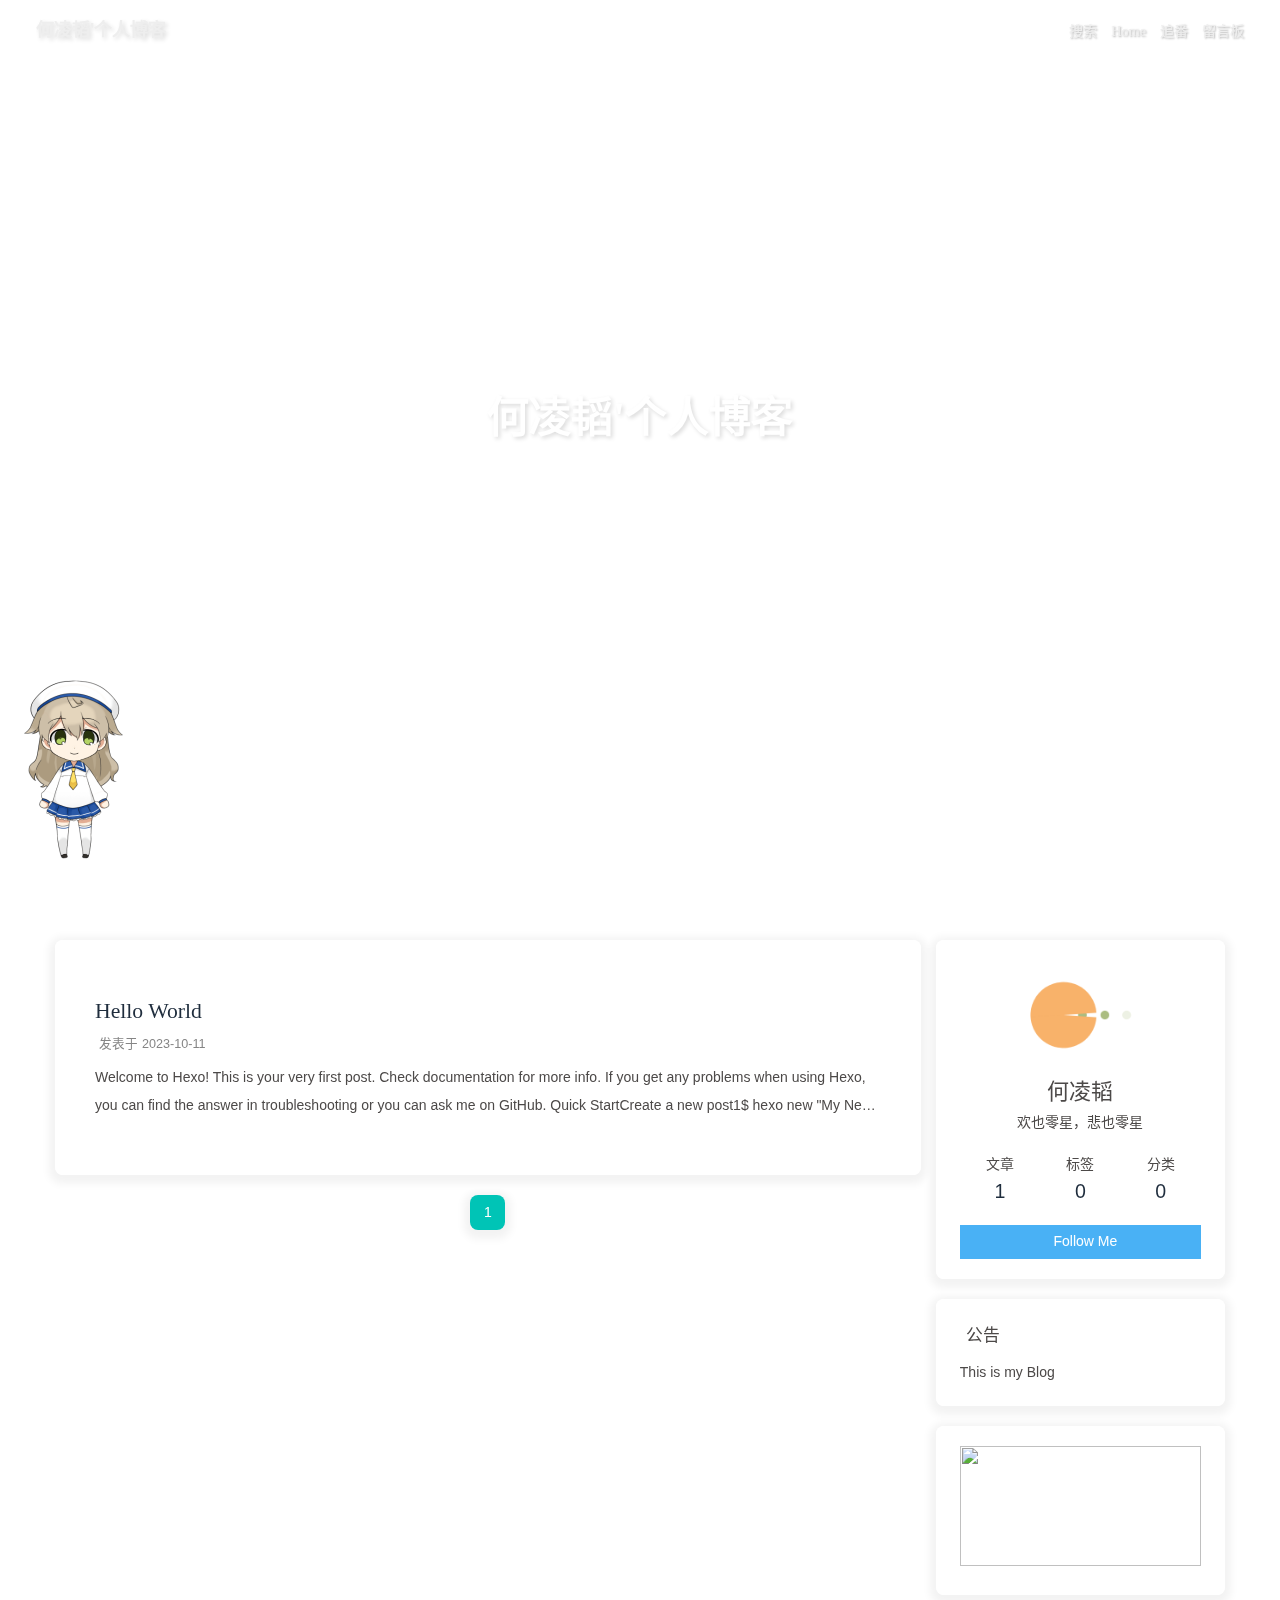
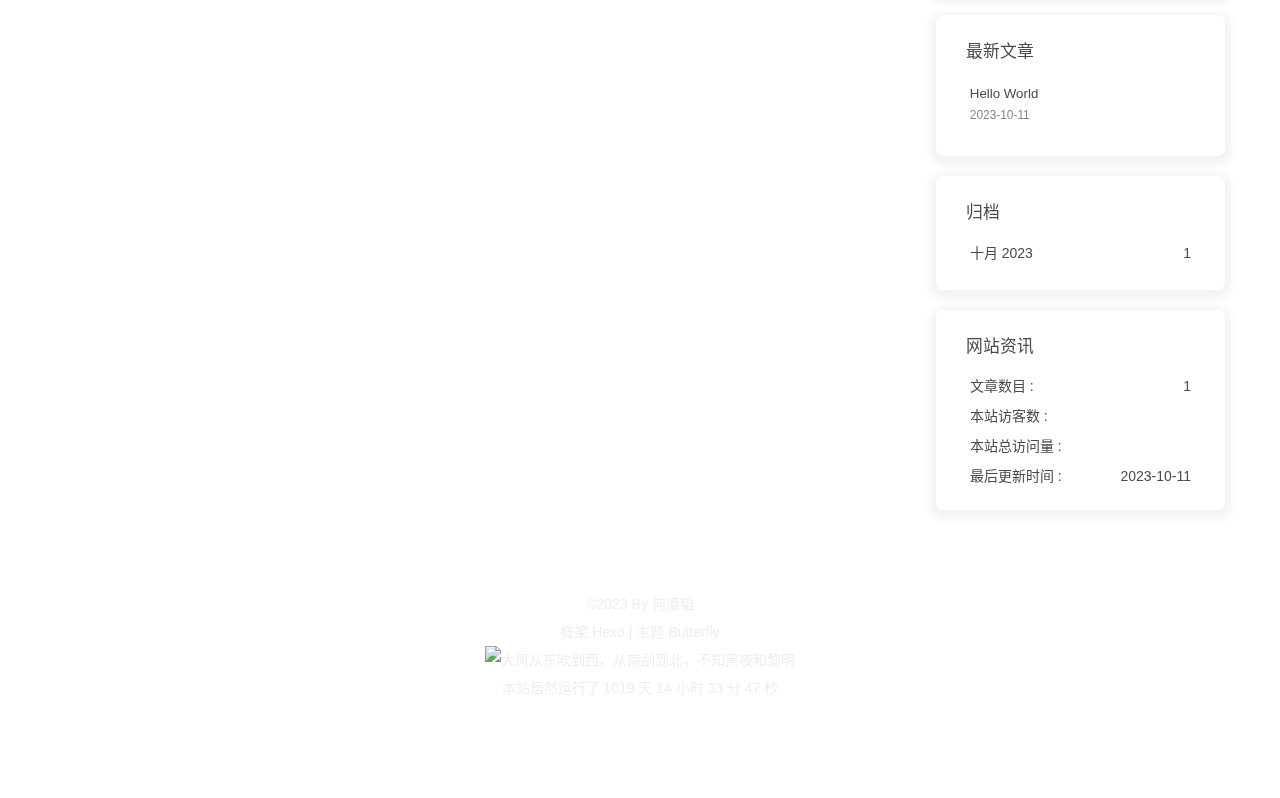
==== commit 8edf210a: "百度收录 Updated By Github Actions" ====
--- a/index.html
+++ b/index.html
@@ -37,7 +37,7 @@
     rightside: false,
   },
   autoDarkmode: false
-}</script><script id="config-diff">var GLOBAL_CONFIG_SITE={title:"何凌韬'个人博客",isPost:!1,isHome:!0,isHighlightShrink:!1,isToc:!1,postUpdate:"2023-10-11 13:07:45"}</script><script>(win=>{
+}</script><script id="config-diff">var GLOBAL_CONFIG_SITE={title:"何凌韬'个人博客",isPost:!1,isHome:!0,isHighlightShrink:!1,isToc:!1,postUpdate:"2023-10-11 13:21:23"}</script><script>(win=>{
       win.saveToLocal = {
         set: (key, value, ttl) => {
           if (ttl === 0) return
@@ -133,7 +133,7 @@
         }
       }
       detectApple()
-    })(window)</script><link rel="stylesheet" href="/css/custom.css" media="defer" onload='this.media="all"'><link rel="stylesheet" href="https://cdn.cbd.int/hexo-butterfly-clock-anzhiyu@1.1.6/lib/clock.min.css"><link rel="stylesheet" href="https://npm.elemecdn.com/anzhiyu-blog@2.0.4/css/runtime/runtime.min.css" media="print" onload='this.media="all"'><link rel="stylesheet" href="https://cdn.cbd.int/hexo-butterfly-tag-plugins-plus@latest/lib/assets/font-awesome-animation.min.css" media="defer" onload='this.media="all"'><link rel="stylesheet" href="https://cdn.cbd.int/hexo-butterfly-tag-plugins-plus@latest/lib/tag_plugins.css" media="defer" onload='this.media="all"'><script src="https://cdn.cbd.int/hexo-butterfly-tag-plugins-plus@latest/lib/assets/carousel-touch.js"></script><link rel="stylesheet" href="https://cdn.cbd.int/hexo-butterfly-wowjs/lib/animate.min.css" media="print" onload='this.media="screen"'><link rel="stylesheet" href="https://cdn.cbd.int/hexo-filter-gitcalendar/lib/gitcalendar.css" media="print" onload='this.media="all"'><meta name="generator" content="Hexo 6.3.0"><link rel="alternate" href="/atom.xml" title="何凌韬'个人博客" type="application/atom+xml"></head><body><div id="web_bg"></div><div id="sidebar"><div id="menu-mask"></div><div id="sidebar-menus"><div class="avatar-img is-center"><img src="https://i.loli.net/2021/02/24/5O1day2nriDzjSu.png" onerror='onerror=null,src="/img/friend_404.gif"' alt="avatar"></div><div class="sidebar-site-data site-data is-center"><a href="/archives/"><div class="headline">文章</div><div class="length-num">1</div></a><a href="/tags/"><div class="headline">标签</div><div class="length-num">0</div></a><a href="/categories/"><div class="headline">分类</div><div class="length-num">0</div></a></div><hr class="custom-hr"><div class="menus_items"><div class="menus_item"><a class="site-page" href="/"><i class="fa-fw fas fa-home"></i> <span>Home</span></a></div><div class="menus_item"><a class="site-page" href="/bangumis/index.html"><i class="fa-fw fas fa-home"></i> <span>追番</span></a></div><div class="menus_item"><a class="site-page" href="/comments/"><i class="fa-fw fas fa-envelope"></i> <span>留言板</span></a></div></div></div></div><div class="page" id="body-wrap"><header class="full_page" id="page-header"><nav id="nav"><span id="blog-info"><a href="/" title="何凌韬'个人博客"><span class="site-name">何凌韬'个人博客</span></a></span><div id="menus"><div id="search-button"><a class="site-page social-icon search" href="javascript:void(0);"><i class="fas fa-search fa-fw"></i> <span>搜索</span></a></div><div class="menus_items"><div class="menus_item"><a class="site-page" href="/"><i class="fa-fw fas fa-home"></i> <span>Home</span></a></div><div class="menus_item"><a class="site-page" href="/bangumis/index.html"><i class="fa-fw fas fa-home"></i> <span>追番</span></a></div><div class="menus_item"><a class="site-page" href="/comments/"><i class="fa-fw fas fa-envelope"></i> <span>留言板</span></a></div></div><div id="toggle-menu"><a class="site-page" href="javascript:void(0);"><i class="fas fa-bars fa-fw"></i></a></div></div></nav><div id="site-info"><h1 id="site-title">何凌韬'个人博客</h1></div><div id="scroll-down"><i class="fas fa-angle-down scroll-down-effects"></i></div></header><main class="layout" id="content-inner"><div class="recent-posts" id="recent-posts"><div class="recent-post-item"><div class="recent-post-info no-cover"><a class="article-title" href="/posts/4a17b156.html" title="Hello World">Hello World</a><div class="article-meta-wrap"><span class="post-meta-date"><i class="far fa-calendar-alt"></i><span class="article-meta-label">发表于</span><time datetime="2023-10-11T13:07:25.295Z" title="发表于 2023-10-11 13:07:25">2023-10-11</time></span></div><div class="content">Welcome to Hexo! This is your very first post. Check documentation for more info. If you get any problems when using Hexo, you can find the answer in troubleshooting or you can ask me on GitHub. Quick StartCreate a new post1$ hexo new &quot;My New Post&quot; More info: Writing Run server1$ hexo server More info: Server Generate static files1$ hexo generate More info: Generating Deploy to remote sites1$ hexo deploy More info: Deployment</div></div></div><nav id="pagination"><div class="pagination"><span class="page-number current">1</span></div></nav></div><div class="aside-content" id="aside-content"><div class="card-widget card-info"><div class="is-center"><div class="avatar-img"><img src="https://i.loli.net/2021/02/24/5O1day2nriDzjSu.png" onerror='this.onerror=null,this.src="/img/friend_404.gif"' alt="avatar"></div><div class="author-info__name">何凌韬</div><div class="author-info__description">欢也零星，悲也零星</div></div><div class="card-info-data site-data is-center"><a href="/archives/"><div class="headline">文章</div><div class="length-num">1</div></a><a href="/tags/"><div class="headline">标签</div><div class="length-num">0</div></a><a href="/categories/"><div class="headline">分类</div><div class="length-num">0</div></a></div><a id="card-info-btn" target="_blank" rel="noopener" href="https://github.com/fengqianxu"><i class="fab fa-github"></i><span>Follow Me</span></a></div><div class="card-widget card-announcement"><div class="item-headline"><i class="fas fa-bullhorn fa-shake"></i><span>公告</span></div><div class="announcement_content">This is my Blog</div></div><div class="sticky_layout"><div class="card-widget card-recent-post"><div class="item-headline"><i class="fas fa-history"></i><span>最新文章</span></div><div class="aside-list"><div class="aside-list-item no-cover"><div class="content"><a class="title" href="/posts/4a17b156.html" title="Hello World">Hello World</a><time datetime="2023-10-11T13:07:25.295Z" title="发表于 2023-10-11 13:07:25">2023-10-11</time></div></div></div></div><div class="card-widget card-archives"><div class="item-headline"><i class="fas fa-archive"></i><span>归档</span></div><ul class="card-archive-list"><li class="card-archive-list-item"><a class="card-archive-list-link" href="/archives/2023/10/"><span class="card-archive-list-date">十月 2023</span><span class="card-archive-list-count">1</span></a></li></ul></div><div class="card-widget card-webinfo"><div class="item-headline"><i class="fas fa-chart-line"></i><span>网站资讯</span></div><div class="webinfo"><div class="webinfo-item"><div class="item-name">文章数目 :</div><div class="item-count">1</div></div><div class="webinfo-item"><div class="item-name">本站访客数 :</div><div class="item-count" id="busuanzi_value_site_uv"><i class="fa-solid fa-spinner fa-spin"></i></div></div><div class="webinfo-item"><div class="item-name">本站总访问量 :</div><div class="item-count" id="busuanzi_value_site_pv"><i class="fa-solid fa-spinner fa-spin"></i></div></div><div class="webinfo-item"><div class="item-name">最后更新时间 :</div><div class="item-count" id="last-push-date" data-lastpushdate="2023-10-11T13:07:45.019Z"><i class="fa-solid fa-spinner fa-spin"></i></div></div></div></div></div></div></main><footer id="footer"><div id="footer-wrap"><div class="copyright">&copy;2023 By 何凌韬</div><div class="framework-info"><span>框架</span> <a target="_blank" rel="noopener" href="https://hexo.io">Hexo</a><span class="footer-separator">|</span><span>主题</span> <a target="_blank" rel="noopener" href="https://github.com/jerryc127/hexo-theme-butterfly">Butterfly</a></div></div></footer></div><div id="rightside"><div id="rightside-config-hide"><button id="darkmode" type="button" title="浅色和深色模式转换"><i class="fas fa-adjust"></i></button><button id="hide-aside-btn" type="button" title="单栏和双栏切换"><i class="fas fa-arrows-alt-h"></i></button></div><div id="rightside-config-show"><button id="rightside-config" type="button" title="设置"><i class="fas fa-cog fa-spin"></i></button><button id="go-up" type="button" title="回到顶部"><span class="scroll-percent"></span><i class="fas fa-arrow-up"></i></button></div></div><div><script src="/js/utils.js"></script><script src="/js/main.js"></script><script src="https://cdn.jsdelivr.net/npm/@fancyapps/ui/dist/fancybox/fancybox.umd.min.js"></script><div class="js-pjax"></div><div class="aplayer no-destroy" data-id="8152976493" data-server="netease" data-type="playlist" data-order="list" data-fixed="true" data-preload="auto" data-autoplay="false" data-mutex="true"></div><link rel="stylesheet" href="https://cdn.jsdelivr.net/npm/aplayer/dist/APlayer.min.css" media="print" onload='this.media="all"'><script src="https://cdn.jsdelivr.net/npm/aplayer/dist/APlayer.min.js"></script><script src="https://cdn.jsdelivr.net/npm/butterfly-extsrc/metingjs/dist/Meting.min.js"></script><div class="app-refresh" id="app-refresh" style="position:fixed;top:-2.2rem;left:0;right:0;z-index:99999;padding:0 1rem;font-size:15px;height:2.2rem;transition:all .3s ease"><div class="app-refresh-wrap" style="display:flex;color:#fff;height:100%;align-items:center;justify-content:center"><label>✨ 有新文章啦！ 👉</label><a href="javascript:void(0)" onclick="location.reload()"><span style="color:#fff;text-decoration:underline;cursor:pointer">🍗点击食用🍔</span></a></div></div><script>if ('serviceWorker' in navigator) {
+    })(window)</script><link rel="stylesheet" href="/css/custom.css" media="defer" onload='this.media="all"'><link rel="stylesheet" href="https://cdn.cbd.int/hexo-butterfly-clock-anzhiyu@1.1.6/lib/clock.min.css"><link rel="stylesheet" href="https://npm.elemecdn.com/anzhiyu-blog@2.0.4/css/runtime/runtime.min.css" media="print" onload='this.media="all"'><link rel="stylesheet" href="https://cdn.cbd.int/hexo-butterfly-tag-plugins-plus@latest/lib/assets/font-awesome-animation.min.css" media="defer" onload='this.media="all"'><link rel="stylesheet" href="https://cdn.cbd.int/hexo-butterfly-tag-plugins-plus@latest/lib/tag_plugins.css" media="defer" onload='this.media="all"'><script src="https://cdn.cbd.int/hexo-butterfly-tag-plugins-plus@latest/lib/assets/carousel-touch.js"></script><link rel="stylesheet" href="https://cdn.cbd.int/hexo-butterfly-wowjs/lib/animate.min.css" media="print" onload='this.media="screen"'><link rel="stylesheet" href="https://cdn.cbd.int/hexo-filter-gitcalendar/lib/gitcalendar.css" media="print" onload='this.media="all"'><meta name="generator" content="Hexo 6.3.0"><link rel="alternate" href="/atom.xml" title="何凌韬'个人博客" type="application/atom+xml"></head><body><div id="web_bg"></div><div id="sidebar"><div id="menu-mask"></div><div id="sidebar-menus"><div class="avatar-img is-center"><img src="https://i.loli.net/2021/02/24/5O1day2nriDzjSu.png" onerror='onerror=null,src="/img/friend_404.gif"' alt="avatar"></div><div class="sidebar-site-data site-data is-center"><a href="/archives/"><div class="headline">文章</div><div class="length-num">1</div></a><a href="/tags/"><div class="headline">标签</div><div class="length-num">0</div></a><a href="/categories/"><div class="headline">分类</div><div class="length-num">0</div></a></div><hr class="custom-hr"><div class="menus_items"><div class="menus_item"><a class="site-page" href="/"><i class="fa-fw fas fa-home"></i> <span>Home</span></a></div><div class="menus_item"><a class="site-page" href="/bangumis/index.html"><i class="fa-fw fas fa-home"></i> <span>追番</span></a></div><div class="menus_item"><a class="site-page" href="/comments/"><i class="fa-fw fas fa-envelope"></i> <span>留言板</span></a></div></div></div></div><div class="page" id="body-wrap"><header class="full_page" id="page-header"><nav id="nav"><span id="blog-info"><a href="/" title="何凌韬'个人博客"><span class="site-name">何凌韬'个人博客</span></a></span><div id="menus"><div id="search-button"><a class="site-page social-icon search" href="javascript:void(0);"><i class="fas fa-search fa-fw"></i> <span>搜索</span></a></div><div class="menus_items"><div class="menus_item"><a class="site-page" href="/"><i class="fa-fw fas fa-home"></i> <span>Home</span></a></div><div class="menus_item"><a class="site-page" href="/bangumis/index.html"><i class="fa-fw fas fa-home"></i> <span>追番</span></a></div><div class="menus_item"><a class="site-page" href="/comments/"><i class="fa-fw fas fa-envelope"></i> <span>留言板</span></a></div></div><div id="toggle-menu"><a class="site-page" href="javascript:void(0);"><i class="fas fa-bars fa-fw"></i></a></div></div></nav><div id="site-info"><h1 id="site-title">何凌韬'个人博客</h1></div><div id="scroll-down"><i class="fas fa-angle-down scroll-down-effects"></i></div></header><main class="layout" id="content-inner"><div class="recent-posts" id="recent-posts"><div class="recent-post-item"><div class="recent-post-info no-cover"><a class="article-title" href="/posts/4a17b156.html" title="Hello World">Hello World</a><div class="article-meta-wrap"><span class="post-meta-date"><i class="far fa-calendar-alt"></i><span class="article-meta-label">发表于</span><time datetime="2023-10-11T13:21:02.244Z" title="发表于 2023-10-11 13:21:02">2023-10-11</time></span></div><div class="content">Welcome to Hexo! This is your very first post. Check documentation for more info. If you get any problems when using Hexo, you can find the answer in troubleshooting or you can ask me on GitHub. Quick StartCreate a new post1$ hexo new &quot;My New Post&quot; More info: Writing Run server1$ hexo server More info: Server Generate static files1$ hexo generate More info: Generating Deploy to remote sites1$ hexo deploy More info: Deployment</div></div></div><nav id="pagination"><div class="pagination"><span class="page-number current">1</span></div></nav></div><div class="aside-content" id="aside-content"><div class="card-widget card-info"><div class="is-center"><div class="avatar-img"><img src="https://i.loli.net/2021/02/24/5O1day2nriDzjSu.png" onerror='this.onerror=null,this.src="/img/friend_404.gif"' alt="avatar"></div><div class="author-info__name">何凌韬</div><div class="author-info__description">欢也零星，悲也零星</div></div><div class="card-info-data site-data is-center"><a href="/archives/"><div class="headline">文章</div><div class="length-num">1</div></a><a href="/tags/"><div class="headline">标签</div><div class="length-num">0</div></a><a href="/categories/"><div class="headline">分类</div><div class="length-num">0</div></a></div><a id="card-info-btn" target="_blank" rel="noopener" href="https://github.com/fengqianxu"><i class="fab fa-github"></i><span>Follow Me</span></a></div><div class="card-widget card-announcement"><div class="item-headline"><i class="fas fa-bullhorn fa-shake"></i><span>公告</span></div><div class="announcement_content">This is my Blog</div></div><div class="sticky_layout"><div class="card-widget card-recent-post"><div class="item-headline"><i class="fas fa-history"></i><span>最新文章</span></div><div class="aside-list"><div class="aside-list-item no-cover"><div class="content"><a class="title" href="/posts/4a17b156.html" title="Hello World">Hello World</a><time datetime="2023-10-11T13:21:02.244Z" title="发表于 2023-10-11 13:21:02">2023-10-11</time></div></div></div></div><div class="card-widget card-archives"><div class="item-headline"><i class="fas fa-archive"></i><span>归档</span></div><ul class="card-archive-list"><li class="card-archive-list-item"><a class="card-archive-list-link" href="/archives/2023/10/"><span class="card-archive-list-date">十月 2023</span><span class="card-archive-list-count">1</span></a></li></ul></div><div class="card-widget card-webinfo"><div class="item-headline"><i class="fas fa-chart-line"></i><span>网站资讯</span></div><div class="webinfo"><div class="webinfo-item"><div class="item-name">文章数目 :</div><div class="item-count">1</div></div><div class="webinfo-item"><div class="item-name">本站访客数 :</div><div class="item-count" id="busuanzi_value_site_uv"><i class="fa-solid fa-spinner fa-spin"></i></div></div><div class="webinfo-item"><div class="item-name">本站总访问量 :</div><div class="item-count" id="busuanzi_value_site_pv"><i class="fa-solid fa-spinner fa-spin"></i></div></div><div class="webinfo-item"><div class="item-name">最后更新时间 :</div><div class="item-count" id="last-push-date" data-lastpushdate="2023-10-11T13:21:23.074Z"><i class="fa-solid fa-spinner fa-spin"></i></div></div></div></div></div></div></main><footer id="footer"><div id="footer-wrap"><div class="copyright">&copy;2023 By 何凌韬</div><div class="framework-info"><span>框架</span> <a target="_blank" rel="noopener" href="https://hexo.io">Hexo</a><span class="footer-separator">|</span><span>主题</span> <a target="_blank" rel="noopener" href="https://github.com/jerryc127/hexo-theme-butterfly">Butterfly</a></div></div></footer></div><div id="rightside"><div id="rightside-config-hide"><button id="darkmode" type="button" title="浅色和深色模式转换"><i class="fas fa-adjust"></i></button><button id="hide-aside-btn" type="button" title="单栏和双栏切换"><i class="fas fa-arrows-alt-h"></i></button></div><div id="rightside-config-show"><button id="rightside-config" type="button" title="设置"><i class="fas fa-cog fa-spin"></i></button><button id="go-up" type="button" title="回到顶部"><span class="scroll-percent"></span><i class="fas fa-arrow-up"></i></button></div></div><div><script src="/js/utils.js"></script><script src="/js/main.js"></script><script src="https://cdn.jsdelivr.net/npm/@fancyapps/ui/dist/fancybox/fancybox.umd.min.js"></script><div class="js-pjax"></div><div class="aplayer no-destroy" data-id="8152976493" data-server="netease" data-type="playlist" data-order="list" data-fixed="true" data-preload="auto" data-autoplay="false" data-mutex="true"></div><link rel="stylesheet" href="https://cdn.jsdelivr.net/npm/aplayer/dist/APlayer.min.css" media="print" onload='this.media="all"'><script src="https://cdn.jsdelivr.net/npm/aplayer/dist/APlayer.min.js"></script><script src="https://cdn.jsdelivr.net/npm/butterfly-extsrc/metingjs/dist/Meting.min.js"></script><div class="app-refresh" id="app-refresh" style="position:fixed;top:-2.2rem;left:0;right:0;z-index:99999;padding:0 1rem;font-size:15px;height:2.2rem;transition:all .3s ease"><div class="app-refresh-wrap" style="display:flex;color:#fff;height:100%;align-items:center;justify-content:center"><label>✨ 有新文章啦！ 👉</label><a href="javascript:void(0)" onclick="location.reload()"><span style="color:#fff;text-decoration:underline;cursor:pointer">🍗点击食用🍔</span></a></div></div><script>if ('serviceWorker' in navigator) {
 if (navigator.serviceWorker.controller) {
 navigator.serviceWorker.addEventListener('controllerchange', function() {
 showNotification()
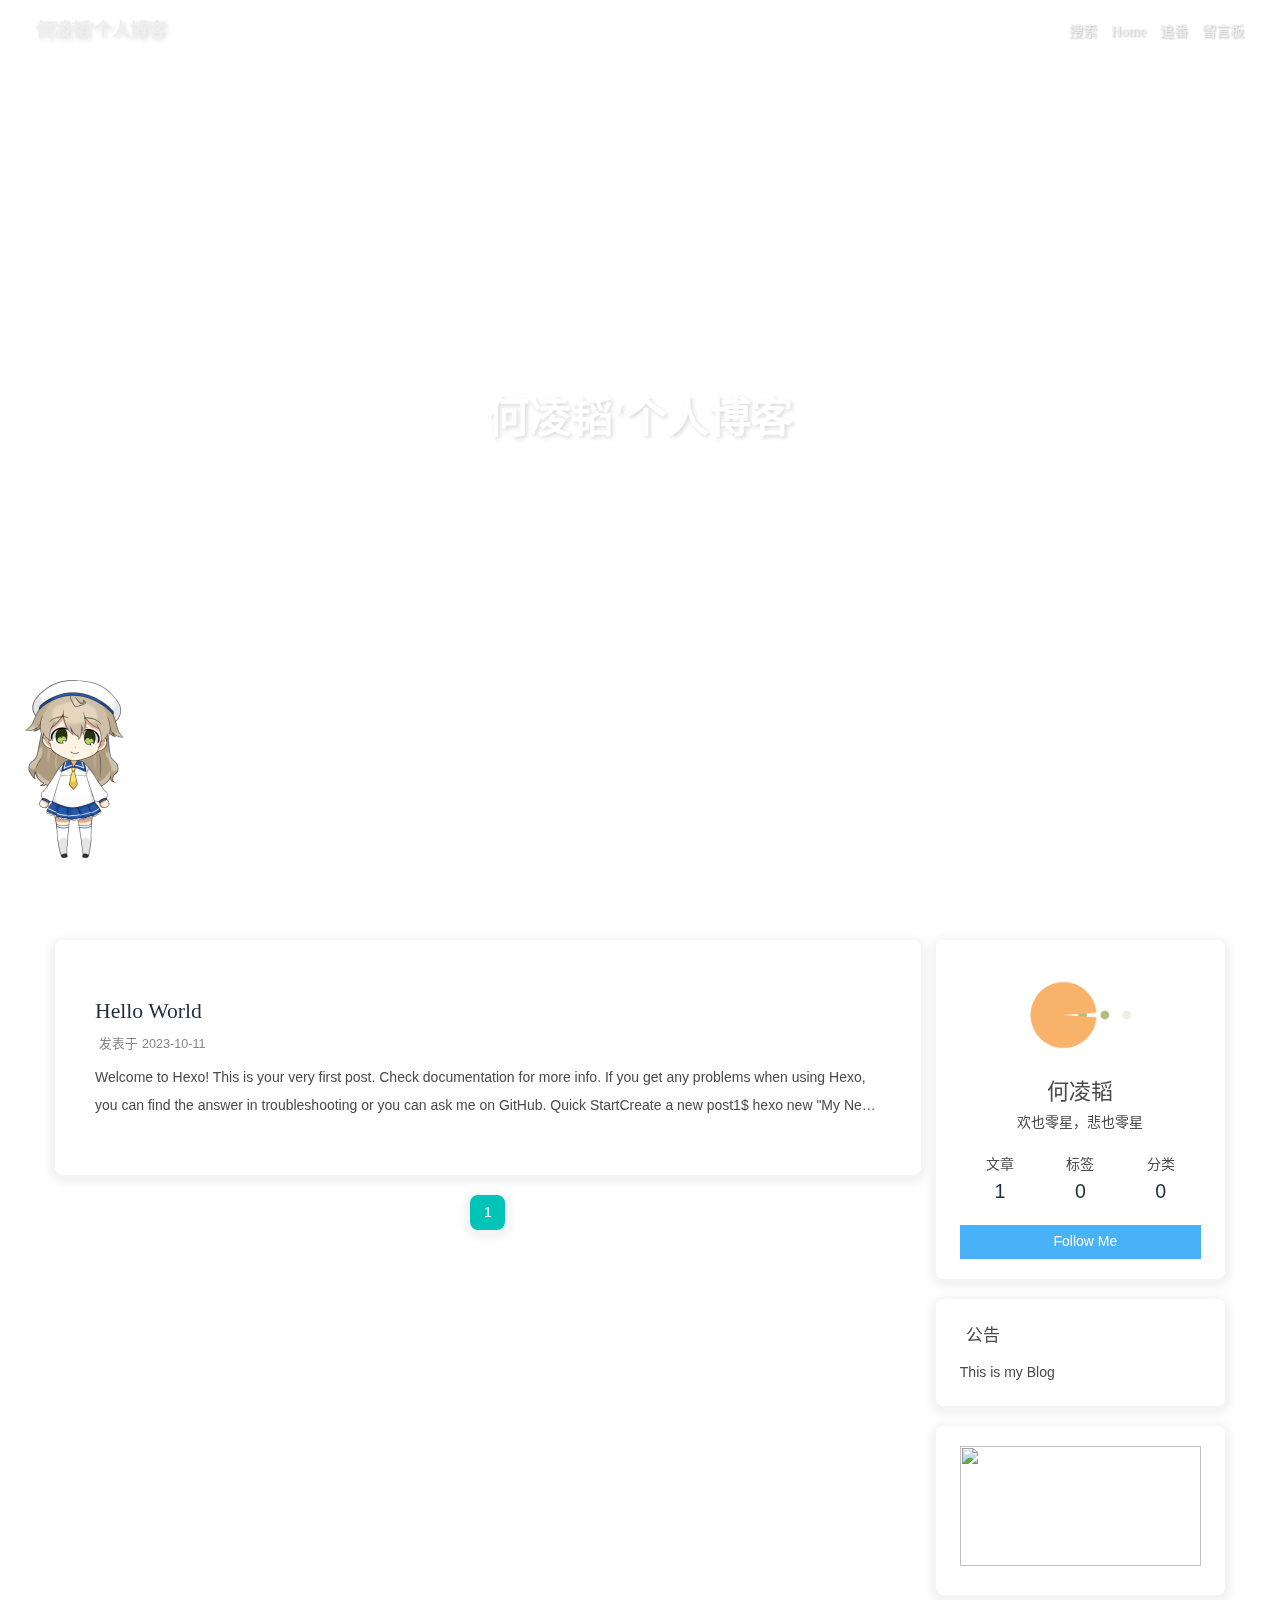
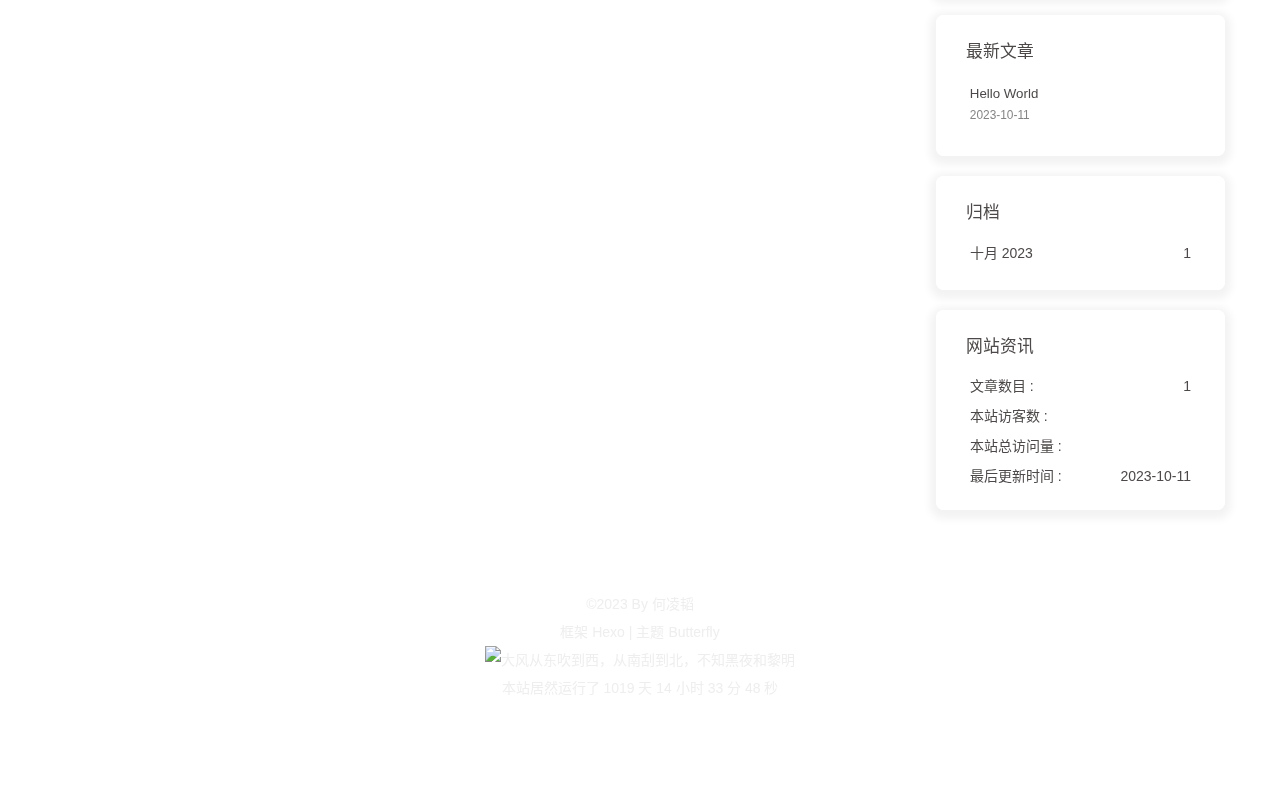
==== commit 7465e57c: "更改歌单 Updated By Github Actions" ====
--- a/index.html
+++ b/index.html
@@ -37,7 +37,7 @@
     rightside: false,
   },
   autoDarkmode: false
-}</script><script id="config-diff">var GLOBAL_CONFIG_SITE={title:"何凌韬'个人博客",isPost:!1,isHome:!0,isHighlightShrink:!1,isToc:!1,postUpdate:"2023-10-11 13:21:23"}</script><script>(win=>{
+}</script><script id="config-diff">var GLOBAL_CONFIG_SITE={title:"何凌韬'个人博客",isPost:!1,isHome:!0,isHighlightShrink:!1,isToc:!1,postUpdate:"2023-10-11 13:46:25"}</script><script>(win=>{
       win.saveToLocal = {
         set: (key, value, ttl) => {
           if (ttl === 0) return
@@ -133,7 +133,7 @@
         }
       }
       detectApple()
-    })(window)</script><link rel="stylesheet" href="/css/custom.css" media="defer" onload='this.media="all"'><link rel="stylesheet" href="https://cdn.cbd.int/hexo-butterfly-clock-anzhiyu@1.1.6/lib/clock.min.css"><link rel="stylesheet" href="https://npm.elemecdn.com/anzhiyu-blog@2.0.4/css/runtime/runtime.min.css" media="print" onload='this.media="all"'><link rel="stylesheet" href="https://cdn.cbd.int/hexo-butterfly-tag-plugins-plus@latest/lib/assets/font-awesome-animation.min.css" media="defer" onload='this.media="all"'><link rel="stylesheet" href="https://cdn.cbd.int/hexo-butterfly-tag-plugins-plus@latest/lib/tag_plugins.css" media="defer" onload='this.media="all"'><script src="https://cdn.cbd.int/hexo-butterfly-tag-plugins-plus@latest/lib/assets/carousel-touch.js"></script><link rel="stylesheet" href="https://cdn.cbd.int/hexo-butterfly-wowjs/lib/animate.min.css" media="print" onload='this.media="screen"'><link rel="stylesheet" href="https://cdn.cbd.int/hexo-filter-gitcalendar/lib/gitcalendar.css" media="print" onload='this.media="all"'><meta name="generator" content="Hexo 6.3.0"><link rel="alternate" href="/atom.xml" title="何凌韬'个人博客" type="application/atom+xml"></head><body><div id="web_bg"></div><div id="sidebar"><div id="menu-mask"></div><div id="sidebar-menus"><div class="avatar-img is-center"><img src="https://i.loli.net/2021/02/24/5O1day2nriDzjSu.png" onerror='onerror=null,src="/img/friend_404.gif"' alt="avatar"></div><div class="sidebar-site-data site-data is-center"><a href="/archives/"><div class="headline">文章</div><div class="length-num">1</div></a><a href="/tags/"><div class="headline">标签</div><div class="length-num">0</div></a><a href="/categories/"><div class="headline">分类</div><div class="length-num">0</div></a></div><hr class="custom-hr"><div class="menus_items"><div class="menus_item"><a class="site-page" href="/"><i class="fa-fw fas fa-home"></i> <span>Home</span></a></div><div class="menus_item"><a class="site-page" href="/bangumis/index.html"><i class="fa-fw fas fa-home"></i> <span>追番</span></a></div><div class="menus_item"><a class="site-page" href="/comments/"><i class="fa-fw fas fa-envelope"></i> <span>留言板</span></a></div></div></div></div><div class="page" id="body-wrap"><header class="full_page" id="page-header"><nav id="nav"><span id="blog-info"><a href="/" title="何凌韬'个人博客"><span class="site-name">何凌韬'个人博客</span></a></span><div id="menus"><div id="search-button"><a class="site-page social-icon search" href="javascript:void(0);"><i class="fas fa-search fa-fw"></i> <span>搜索</span></a></div><div class="menus_items"><div class="menus_item"><a class="site-page" href="/"><i class="fa-fw fas fa-home"></i> <span>Home</span></a></div><div class="menus_item"><a class="site-page" href="/bangumis/index.html"><i class="fa-fw fas fa-home"></i> <span>追番</span></a></div><div class="menus_item"><a class="site-page" href="/comments/"><i class="fa-fw fas fa-envelope"></i> <span>留言板</span></a></div></div><div id="toggle-menu"><a class="site-page" href="javascript:void(0);"><i class="fas fa-bars fa-fw"></i></a></div></div></nav><div id="site-info"><h1 id="site-title">何凌韬'个人博客</h1></div><div id="scroll-down"><i class="fas fa-angle-down scroll-down-effects"></i></div></header><main class="layout" id="content-inner"><div class="recent-posts" id="recent-posts"><div class="recent-post-item"><div class="recent-post-info no-cover"><a class="article-title" href="/posts/4a17b156.html" title="Hello World">Hello World</a><div class="article-meta-wrap"><span class="post-meta-date"><i class="far fa-calendar-alt"></i><span class="article-meta-label">发表于</span><time datetime="2023-10-11T13:21:02.244Z" title="发表于 2023-10-11 13:21:02">2023-10-11</time></span></div><div class="content">Welcome to Hexo! This is your very first post. Check documentation for more info. If you get any problems when using Hexo, you can find the answer in troubleshooting or you can ask me on GitHub. Quick StartCreate a new post1$ hexo new &quot;My New Post&quot; More info: Writing Run server1$ hexo server More info: Server Generate static files1$ hexo generate More info: Generating Deploy to remote sites1$ hexo deploy More info: Deployment</div></div></div><nav id="pagination"><div class="pagination"><span class="page-number current">1</span></div></nav></div><div class="aside-content" id="aside-content"><div class="card-widget card-info"><div class="is-center"><div class="avatar-img"><img src="https://i.loli.net/2021/02/24/5O1day2nriDzjSu.png" onerror='this.onerror=null,this.src="/img/friend_404.gif"' alt="avatar"></div><div class="author-info__name">何凌韬</div><div class="author-info__description">欢也零星，悲也零星</div></div><div class="card-info-data site-data is-center"><a href="/archives/"><div class="headline">文章</div><div class="length-num">1</div></a><a href="/tags/"><div class="headline">标签</div><div class="length-num">0</div></a><a href="/categories/"><div class="headline">分类</div><div class="length-num">0</div></a></div><a id="card-info-btn" target="_blank" rel="noopener" href="https://github.com/fengqianxu"><i class="fab fa-github"></i><span>Follow Me</span></a></div><div class="card-widget card-announcement"><div class="item-headline"><i class="fas fa-bullhorn fa-shake"></i><span>公告</span></div><div class="announcement_content">This is my Blog</div></div><div class="sticky_layout"><div class="card-widget card-recent-post"><div class="item-headline"><i class="fas fa-history"></i><span>最新文章</span></div><div class="aside-list"><div class="aside-list-item no-cover"><div class="content"><a class="title" href="/posts/4a17b156.html" title="Hello World">Hello World</a><time datetime="2023-10-11T13:21:02.244Z" title="发表于 2023-10-11 13:21:02">2023-10-11</time></div></div></div></div><div class="card-widget card-archives"><div class="item-headline"><i class="fas fa-archive"></i><span>归档</span></div><ul class="card-archive-list"><li class="card-archive-list-item"><a class="card-archive-list-link" href="/archives/2023/10/"><span class="card-archive-list-date">十月 2023</span><span class="card-archive-list-count">1</span></a></li></ul></div><div class="card-widget card-webinfo"><div class="item-headline"><i class="fas fa-chart-line"></i><span>网站资讯</span></div><div class="webinfo"><div class="webinfo-item"><div class="item-name">文章数目 :</div><div class="item-count">1</div></div><div class="webinfo-item"><div class="item-name">本站访客数 :</div><div class="item-count" id="busuanzi_value_site_uv"><i class="fa-solid fa-spinner fa-spin"></i></div></div><div class="webinfo-item"><div class="item-name">本站总访问量 :</div><div class="item-count" id="busuanzi_value_site_pv"><i class="fa-solid fa-spinner fa-spin"></i></div></div><div class="webinfo-item"><div class="item-name">最后更新时间 :</div><div class="item-count" id="last-push-date" data-lastpushdate="2023-10-11T13:21:23.074Z"><i class="fa-solid fa-spinner fa-spin"></i></div></div></div></div></div></div></main><footer id="footer"><div id="footer-wrap"><div class="copyright">&copy;2023 By 何凌韬</div><div class="framework-info"><span>框架</span> <a target="_blank" rel="noopener" href="https://hexo.io">Hexo</a><span class="footer-separator">|</span><span>主题</span> <a target="_blank" rel="noopener" href="https://github.com/jerryc127/hexo-theme-butterfly">Butterfly</a></div></div></footer></div><div id="rightside"><div id="rightside-config-hide"><button id="darkmode" type="button" title="浅色和深色模式转换"><i class="fas fa-adjust"></i></button><button id="hide-aside-btn" type="button" title="单栏和双栏切换"><i class="fas fa-arrows-alt-h"></i></button></div><div id="rightside-config-show"><button id="rightside-config" type="button" title="设置"><i class="fas fa-cog fa-spin"></i></button><button id="go-up" type="button" title="回到顶部"><span class="scroll-percent"></span><i class="fas fa-arrow-up"></i></button></div></div><div><script src="/js/utils.js"></script><script src="/js/main.js"></script><script src="https://cdn.jsdelivr.net/npm/@fancyapps/ui/dist/fancybox/fancybox.umd.min.js"></script><div class="js-pjax"></div><div class="aplayer no-destroy" data-id="8152976493" data-server="netease" data-type="playlist" data-order="list" data-fixed="true" data-preload="auto" data-autoplay="false" data-mutex="true"></div><link rel="stylesheet" href="https://cdn.jsdelivr.net/npm/aplayer/dist/APlayer.min.css" media="print" onload='this.media="all"'><script src="https://cdn.jsdelivr.net/npm/aplayer/dist/APlayer.min.js"></script><script src="https://cdn.jsdelivr.net/npm/butterfly-extsrc/metingjs/dist/Meting.min.js"></script><div class="app-refresh" id="app-refresh" style="position:fixed;top:-2.2rem;left:0;right:0;z-index:99999;padding:0 1rem;font-size:15px;height:2.2rem;transition:all .3s ease"><div class="app-refresh-wrap" style="display:flex;color:#fff;height:100%;align-items:center;justify-content:center"><label>✨ 有新文章啦！ 👉</label><a href="javascript:void(0)" onclick="location.reload()"><span style="color:#fff;text-decoration:underline;cursor:pointer">🍗点击食用🍔</span></a></div></div><script>if ('serviceWorker' in navigator) {
+    })(window)</script><link rel="stylesheet" href="/css/custom.css" media="defer" onload='this.media="all"'><link rel="stylesheet" href="https://cdn.cbd.int/hexo-butterfly-clock-anzhiyu@1.1.6/lib/clock.min.css"><link rel="stylesheet" href="https://npm.elemecdn.com/anzhiyu-blog@2.0.4/css/runtime/runtime.min.css" media="print" onload='this.media="all"'><link rel="stylesheet" href="https://cdn.cbd.int/hexo-butterfly-tag-plugins-plus@latest/lib/assets/font-awesome-animation.min.css" media="defer" onload='this.media="all"'><link rel="stylesheet" href="https://cdn.cbd.int/hexo-butterfly-tag-plugins-plus@latest/lib/tag_plugins.css" media="defer" onload='this.media="all"'><script src="https://cdn.cbd.int/hexo-butterfly-tag-plugins-plus@latest/lib/assets/carousel-touch.js"></script><link rel="stylesheet" href="https://cdn.cbd.int/hexo-butterfly-wowjs/lib/animate.min.css" media="print" onload='this.media="screen"'><link rel="stylesheet" href="https://cdn.cbd.int/hexo-filter-gitcalendar/lib/gitcalendar.css" media="print" onload='this.media="all"'><meta name="generator" content="Hexo 6.3.0"><link rel="alternate" href="/atom.xml" title="何凌韬'个人博客" type="application/atom+xml"></head><body><div id="web_bg"></div><div id="sidebar"><div id="menu-mask"></div><div id="sidebar-menus"><div class="avatar-img is-center"><img src="https://i.loli.net/2021/02/24/5O1day2nriDzjSu.png" onerror='onerror=null,src="/img/friend_404.gif"' alt="avatar"></div><div class="sidebar-site-data site-data is-center"><a href="/archives/"><div class="headline">文章</div><div class="length-num">1</div></a><a href="/tags/"><div class="headline">标签</div><div class="length-num">0</div></a><a href="/categories/"><div class="headline">分类</div><div class="length-num">0</div></a></div><hr class="custom-hr"><div class="menus_items"><div class="menus_item"><a class="site-page" href="/"><i class="fa-fw fas fa-home"></i> <span>Home</span></a></div><div class="menus_item"><a class="site-page" href="/bangumis/index.html"><i class="fa-fw fas fa-home"></i> <span>追番</span></a></div><div class="menus_item"><a class="site-page" href="/comments/"><i class="fa-fw fas fa-envelope"></i> <span>留言板</span></a></div></div></div></div><div class="page" id="body-wrap"><header class="full_page" id="page-header"><nav id="nav"><span id="blog-info"><a href="/" title="何凌韬'个人博客"><span class="site-name">何凌韬'个人博客</span></a></span><div id="menus"><div id="search-button"><a class="site-page social-icon search" href="javascript:void(0);"><i class="fas fa-search fa-fw"></i> <span>搜索</span></a></div><div class="menus_items"><div class="menus_item"><a class="site-page" href="/"><i class="fa-fw fas fa-home"></i> <span>Home</span></a></div><div class="menus_item"><a class="site-page" href="/bangumis/index.html"><i class="fa-fw fas fa-home"></i> <span>追番</span></a></div><div class="menus_item"><a class="site-page" href="/comments/"><i class="fa-fw fas fa-envelope"></i> <span>留言板</span></a></div></div><div id="toggle-menu"><a class="site-page" href="javascript:void(0);"><i class="fas fa-bars fa-fw"></i></a></div></div></nav><div id="site-info"><h1 id="site-title">何凌韬'个人博客</h1></div><div id="scroll-down"><i class="fas fa-angle-down scroll-down-effects"></i></div></header><main class="layout" id="content-inner"><div class="recent-posts" id="recent-posts"><div class="recent-post-item"><div class="recent-post-info no-cover"><a class="article-title" href="/posts/4a17b156.html" title="Hello World">Hello World</a><div class="article-meta-wrap"><span class="post-meta-date"><i class="far fa-calendar-alt"></i><span class="article-meta-label">发表于</span><time datetime="2023-10-11T13:46:05.715Z" title="发表于 2023-10-11 13:46:05">2023-10-11</time></span></div><div class="content">Welcome to Hexo! This is your very first post. Check documentation for more info. If you get any problems when using Hexo, you can find the answer in troubleshooting or you can ask me on GitHub. Quick StartCreate a new post1$ hexo new &quot;My New Post&quot; More info: Writing Run server1$ hexo server More info: Server Generate static files1$ hexo generate More info: Generating Deploy to remote sites1$ hexo deploy More info: Deployment</div></div></div><nav id="pagination"><div class="pagination"><span class="page-number current">1</span></div></nav></div><div class="aside-content" id="aside-content"><div class="card-widget card-info"><div class="is-center"><div class="avatar-img"><img src="https://i.loli.net/2021/02/24/5O1day2nriDzjSu.png" onerror='this.onerror=null,this.src="/img/friend_404.gif"' alt="avatar"></div><div class="author-info__name">何凌韬</div><div class="author-info__description">欢也零星，悲也零星</div></div><div class="card-info-data site-data is-center"><a href="/archives/"><div class="headline">文章</div><div class="length-num">1</div></a><a href="/tags/"><div class="headline">标签</div><div class="length-num">0</div></a><a href="/categories/"><div class="headline">分类</div><div class="length-num">0</div></a></div><a id="card-info-btn" target="_blank" rel="noopener" href="https://github.com/fengqianxu"><i class="fab fa-github"></i><span>Follow Me</span></a></div><div class="card-widget card-announcement"><div class="item-headline"><i class="fas fa-bullhorn fa-shake"></i><span>公告</span></div><div class="announcement_content">This is my Blog</div></div><div class="sticky_layout"><div class="card-widget card-recent-post"><div class="item-headline"><i class="fas fa-history"></i><span>最新文章</span></div><div class="aside-list"><div class="aside-list-item no-cover"><div class="content"><a class="title" href="/posts/4a17b156.html" title="Hello World">Hello World</a><time datetime="2023-10-11T13:46:05.715Z" title="发表于 2023-10-11 13:46:05">2023-10-11</time></div></div></div></div><div class="card-widget card-archives"><div class="item-headline"><i class="fas fa-archive"></i><span>归档</span></div><ul class="card-archive-list"><li class="card-archive-list-item"><a class="card-archive-list-link" href="/archives/2023/10/"><span class="card-archive-list-date">十月 2023</span><span class="card-archive-list-count">1</span></a></li></ul></div><div class="card-widget card-webinfo"><div class="item-headline"><i class="fas fa-chart-line"></i><span>网站资讯</span></div><div class="webinfo"><div class="webinfo-item"><div class="item-name">文章数目 :</div><div class="item-count">1</div></div><div class="webinfo-item"><div class="item-name">本站访客数 :</div><div class="item-count" id="busuanzi_value_site_uv"><i class="fa-solid fa-spinner fa-spin"></i></div></div><div class="webinfo-item"><div class="item-name">本站总访问量 :</div><div class="item-count" id="busuanzi_value_site_pv"><i class="fa-solid fa-spinner fa-spin"></i></div></div><div class="webinfo-item"><div class="item-name">最后更新时间 :</div><div class="item-count" id="last-push-date" data-lastpushdate="2023-10-11T13:46:25.937Z"><i class="fa-solid fa-spinner fa-spin"></i></div></div></div></div></div></div></main><footer id="footer"><div id="footer-wrap"><div class="copyright">&copy;2023 By 何凌韬</div><div class="framework-info"><span>框架</span> <a target="_blank" rel="noopener" href="https://hexo.io">Hexo</a><span class="footer-separator">|</span><span>主题</span> <a target="_blank" rel="noopener" href="https://github.com/jerryc127/hexo-theme-butterfly">Butterfly</a></div></div></footer></div><div id="rightside"><div id="rightside-config-hide"><button id="darkmode" type="button" title="浅色和深色模式转换"><i class="fas fa-adjust"></i></button><button id="hide-aside-btn" type="button" title="单栏和双栏切换"><i class="fas fa-arrows-alt-h"></i></button></div><div id="rightside-config-show"><button id="rightside-config" type="button" title="设置"><i class="fas fa-cog fa-spin"></i></button><button id="go-up" type="button" title="回到顶部"><span class="scroll-percent"></span><i class="fas fa-arrow-up"></i></button></div></div><div><script src="/js/utils.js"></script><script src="/js/main.js"></script><script src="https://cdn.jsdelivr.net/npm/@fancyapps/ui/dist/fancybox/fancybox.umd.min.js"></script><div class="js-pjax"></div><div class="aplayer no-destroy" data-id="690394176" data-server="netease" data-type="playlist" data-order="list" data-fixed="true" data-preload="auto" data-autoplay="false" data-mutex="true"></div><link rel="stylesheet" href="https://cdn.jsdelivr.net/npm/aplayer/dist/APlayer.min.css" media="print" onload='this.media="all"'><script src="https://cdn.jsdelivr.net/npm/aplayer/dist/APlayer.min.js"></script><script src="https://cdn.jsdelivr.net/npm/butterfly-extsrc/metingjs/dist/Meting.min.js"></script><div class="app-refresh" id="app-refresh" style="position:fixed;top:-2.2rem;left:0;right:0;z-index:99999;padding:0 1rem;font-size:15px;height:2.2rem;transition:all .3s ease"><div class="app-refresh-wrap" style="display:flex;color:#fff;height:100%;align-items:center;justify-content:center"><label>✨ 有新文章啦！ 👉</label><a href="javascript:void(0)" onclick="location.reload()"><span style="color:#fff;text-decoration:underline;cursor:pointer">🍗点击食用🍔</span></a></div></div><script>if ('serviceWorker' in navigator) {
 if (navigator.serviceWorker.controller) {
 navigator.serviceWorker.addEventListener('controllerchange', function() {
 showNotification()
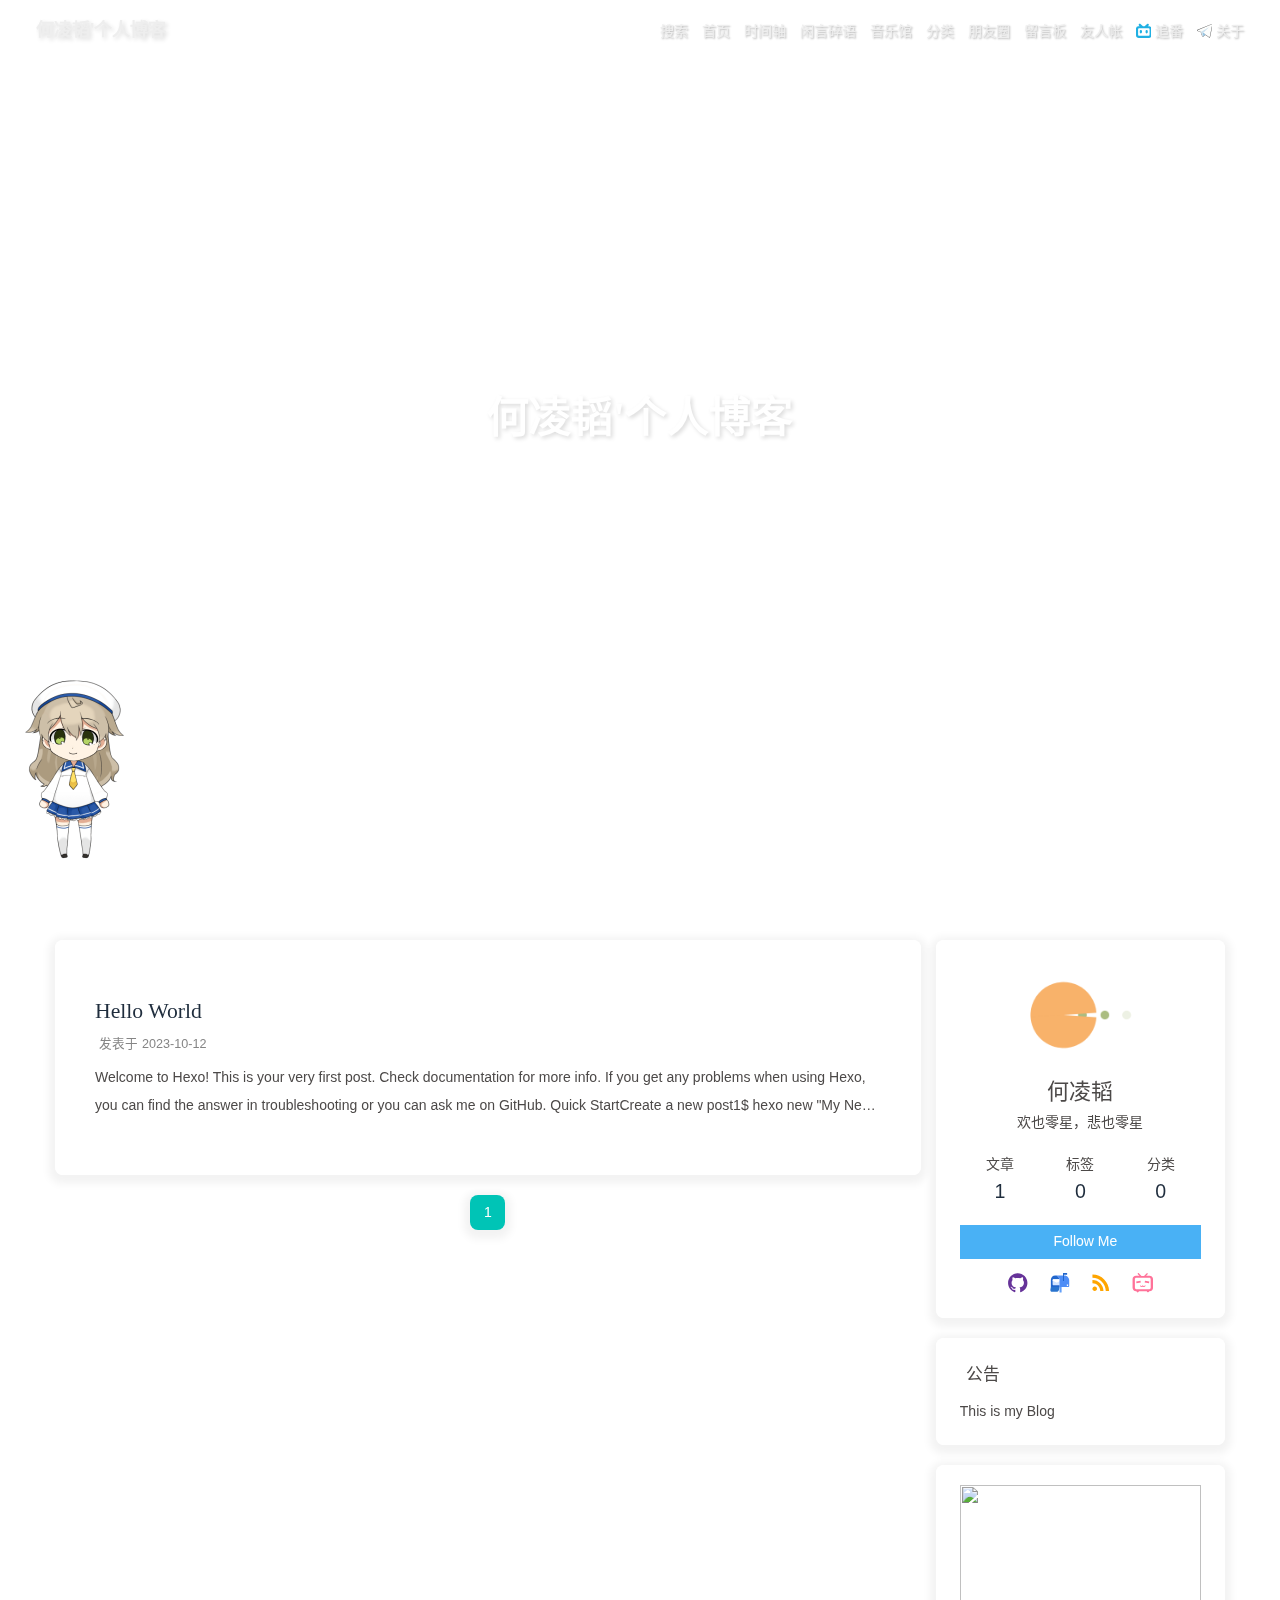
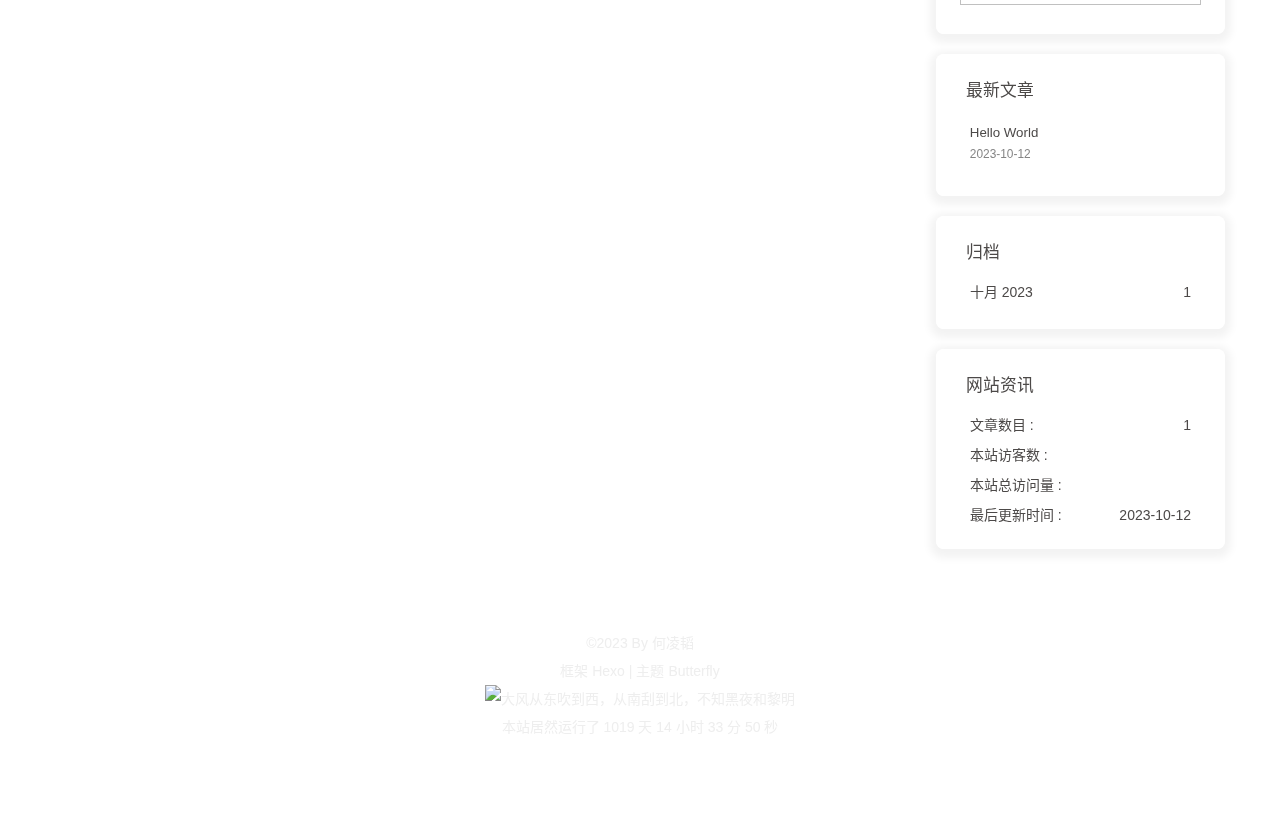
==== commit 6fa93351: "添加评论功能 Updated By Github Actions" ====
--- a/index.html
+++ b/index.html
@@ -37,7 +37,7 @@
     rightside: false,
   },
   autoDarkmode: false
-}</script><script id="config-diff">var GLOBAL_CONFIG_SITE={title:"何凌韬'个人博客",isPost:!1,isHome:!0,isHighlightShrink:!1,isToc:!1,postUpdate:"2023-10-11 13:46:25"}</script><script>(win=>{
+}</script><script id="config-diff">var GLOBAL_CONFIG_SITE={title:"何凌韬'个人博客",isPost:!1,isHome:!0,isHighlightShrink:!1,isToc:!1,postUpdate:"2023-10-12 05:39:03"}</script><script>(win=>{
       win.saveToLocal = {
         set: (key, value, ttl) => {
           if (ttl === 0) return
@@ -133,7 +133,73 @@
         }
       }
       detectApple()
-    })(window)</script><link rel="stylesheet" href="/css/custom.css" media="defer" onload='this.media="all"'><link rel="stylesheet" href="https://cdn.cbd.int/hexo-butterfly-clock-anzhiyu@1.1.6/lib/clock.min.css"><link rel="stylesheet" href="https://npm.elemecdn.com/anzhiyu-blog@2.0.4/css/runtime/runtime.min.css" media="print" onload='this.media="all"'><link rel="stylesheet" href="https://cdn.cbd.int/hexo-butterfly-tag-plugins-plus@latest/lib/assets/font-awesome-animation.min.css" media="defer" onload='this.media="all"'><link rel="stylesheet" href="https://cdn.cbd.int/hexo-butterfly-tag-plugins-plus@latest/lib/tag_plugins.css" media="defer" onload='this.media="all"'><script src="https://cdn.cbd.int/hexo-butterfly-tag-plugins-plus@latest/lib/assets/carousel-touch.js"></script><link rel="stylesheet" href="https://cdn.cbd.int/hexo-butterfly-wowjs/lib/animate.min.css" media="print" onload='this.media="screen"'><link rel="stylesheet" href="https://cdn.cbd.int/hexo-filter-gitcalendar/lib/gitcalendar.css" media="print" onload='this.media="all"'><meta name="generator" content="Hexo 6.3.0"><link rel="alternate" href="/atom.xml" title="何凌韬'个人博客" type="application/atom+xml"></head><body><div id="web_bg"></div><div id="sidebar"><div id="menu-mask"></div><div id="sidebar-menus"><div class="avatar-img is-center"><img src="https://i.loli.net/2021/02/24/5O1day2nriDzjSu.png" onerror='onerror=null,src="/img/friend_404.gif"' alt="avatar"></div><div class="sidebar-site-data site-data is-center"><a href="/archives/"><div class="headline">文章</div><div class="length-num">1</div></a><a href="/tags/"><div class="headline">标签</div><div class="length-num">0</div></a><a href="/categories/"><div class="headline">分类</div><div class="length-num">0</div></a></div><hr class="custom-hr"><div class="menus_items"><div class="menus_item"><a class="site-page" href="/"><i class="fa-fw fas fa-home"></i> <span>Home</span></a></div><div class="menus_item"><a class="site-page" href="/bangumis/index.html"><i class="fa-fw fas fa-home"></i> <span>追番</span></a></div><div class="menus_item"><a class="site-page" href="/comments/"><i class="fa-fw fas fa-envelope"></i> <span>留言板</span></a></div></div></div></div><div class="page" id="body-wrap"><header class="full_page" id="page-header"><nav id="nav"><span id="blog-info"><a href="/" title="何凌韬'个人博客"><span class="site-name">何凌韬'个人博客</span></a></span><div id="menus"><div id="search-button"><a class="site-page social-icon search" href="javascript:void(0);"><i class="fas fa-search fa-fw"></i> <span>搜索</span></a></div><div class="menus_items"><div class="menus_item"><a class="site-page" href="/"><i class="fa-fw fas fa-home"></i> <span>Home</span></a></div><div class="menus_item"><a class="site-page" href="/bangumis/index.html"><i class="fa-fw fas fa-home"></i> <span>追番</span></a></div><div class="menus_item"><a class="site-page" href="/comments/"><i class="fa-fw fas fa-envelope"></i> <span>留言板</span></a></div></div><div id="toggle-menu"><a class="site-page" href="javascript:void(0);"><i class="fas fa-bars fa-fw"></i></a></div></div></nav><div id="site-info"><h1 id="site-title">何凌韬'个人博客</h1></div><div id="scroll-down"><i class="fas fa-angle-down scroll-down-effects"></i></div></header><main class="layout" id="content-inner"><div class="recent-posts" id="recent-posts"><div class="recent-post-item"><div class="recent-post-info no-cover"><a class="article-title" href="/posts/4a17b156.html" title="Hello World">Hello World</a><div class="article-meta-wrap"><span class="post-meta-date"><i class="far fa-calendar-alt"></i><span class="article-meta-label">发表于</span><time datetime="2023-10-11T13:46:05.715Z" title="发表于 2023-10-11 13:46:05">2023-10-11</time></span></div><div class="content">Welcome to Hexo! This is your very first post. Check documentation for more info. If you get any problems when using Hexo, you can find the answer in troubleshooting or you can ask me on GitHub. Quick StartCreate a new post1$ hexo new &quot;My New Post&quot; More info: Writing Run server1$ hexo server More info: Server Generate static files1$ hexo generate More info: Generating Deploy to remote sites1$ hexo deploy More info: Deployment</div></div></div><nav id="pagination"><div class="pagination"><span class="page-number current">1</span></div></nav></div><div class="aside-content" id="aside-content"><div class="card-widget card-info"><div class="is-center"><div class="avatar-img"><img src="https://i.loli.net/2021/02/24/5O1day2nriDzjSu.png" onerror='this.onerror=null,this.src="/img/friend_404.gif"' alt="avatar"></div><div class="author-info__name">何凌韬</div><div class="author-info__description">欢也零星，悲也零星</div></div><div class="card-info-data site-data is-center"><a href="/archives/"><div class="headline">文章</div><div class="length-num">1</div></a><a href="/tags/"><div class="headline">标签</div><div class="length-num">0</div></a><a href="/categories/"><div class="headline">分类</div><div class="length-num">0</div></a></div><a id="card-info-btn" target="_blank" rel="noopener" href="https://github.com/fengqianxu"><i class="fab fa-github"></i><span>Follow Me</span></a></div><div class="card-widget card-announcement"><div class="item-headline"><i class="fas fa-bullhorn fa-shake"></i><span>公告</span></div><div class="announcement_content">This is my Blog</div></div><div class="sticky_layout"><div class="card-widget card-recent-post"><div class="item-headline"><i class="fas fa-history"></i><span>最新文章</span></div><div class="aside-list"><div class="aside-list-item no-cover"><div class="content"><a class="title" href="/posts/4a17b156.html" title="Hello World">Hello World</a><time datetime="2023-10-11T13:46:05.715Z" title="发表于 2023-10-11 13:46:05">2023-10-11</time></div></div></div></div><div class="card-widget card-archives"><div class="item-headline"><i class="fas fa-archive"></i><span>归档</span></div><ul class="card-archive-list"><li class="card-archive-list-item"><a class="card-archive-list-link" href="/archives/2023/10/"><span class="card-archive-list-date">十月 2023</span><span class="card-archive-list-count">1</span></a></li></ul></div><div class="card-widget card-webinfo"><div class="item-headline"><i class="fas fa-chart-line"></i><span>网站资讯</span></div><div class="webinfo"><div class="webinfo-item"><div class="item-name">文章数目 :</div><div class="item-count">1</div></div><div class="webinfo-item"><div class="item-name">本站访客数 :</div><div class="item-count" id="busuanzi_value_site_uv"><i class="fa-solid fa-spinner fa-spin"></i></div></div><div class="webinfo-item"><div class="item-name">本站总访问量 :</div><div class="item-count" id="busuanzi_value_site_pv"><i class="fa-solid fa-spinner fa-spin"></i></div></div><div class="webinfo-item"><div class="item-name">最后更新时间 :</div><div class="item-count" id="last-push-date" data-lastpushdate="2023-10-11T13:46:25.937Z"><i class="fa-solid fa-spinner fa-spin"></i></div></div></div></div></div></div></main><footer id="footer"><div id="footer-wrap"><div class="copyright">&copy;2023 By 何凌韬</div><div class="framework-info"><span>框架</span> <a target="_blank" rel="noopener" href="https://hexo.io">Hexo</a><span class="footer-separator">|</span><span>主题</span> <a target="_blank" rel="noopener" href="https://github.com/jerryc127/hexo-theme-butterfly">Butterfly</a></div></div></footer></div><div id="rightside"><div id="rightside-config-hide"><button id="darkmode" type="button" title="浅色和深色模式转换"><i class="fas fa-adjust"></i></button><button id="hide-aside-btn" type="button" title="单栏和双栏切换"><i class="fas fa-arrows-alt-h"></i></button></div><div id="rightside-config-show"><button id="rightside-config" type="button" title="设置"><i class="fas fa-cog fa-spin"></i></button><button id="go-up" type="button" title="回到顶部"><span class="scroll-percent"></span><i class="fas fa-arrow-up"></i></button></div></div><div><script src="/js/utils.js"></script><script src="/js/main.js"></script><script src="https://cdn.jsdelivr.net/npm/@fancyapps/ui/dist/fancybox/fancybox.umd.min.js"></script><div class="js-pjax"></div><div class="aplayer no-destroy" data-id="690394176" data-server="netease" data-type="playlist" data-order="list" data-fixed="true" data-preload="auto" data-autoplay="false" data-mutex="true"></div><link rel="stylesheet" href="https://cdn.jsdelivr.net/npm/aplayer/dist/APlayer.min.css" media="print" onload='this.media="all"'><script src="https://cdn.jsdelivr.net/npm/aplayer/dist/APlayer.min.js"></script><script src="https://cdn.jsdelivr.net/npm/butterfly-extsrc/metingjs/dist/Meting.min.js"></script><div class="app-refresh" id="app-refresh" style="position:fixed;top:-2.2rem;left:0;right:0;z-index:99999;padding:0 1rem;font-size:15px;height:2.2rem;transition:all .3s ease"><div class="app-refresh-wrap" style="display:flex;color:#fff;height:100%;align-items:center;justify-content:center"><label>✨ 有新文章啦！ 👉</label><a href="javascript:void(0)" onclick="location.reload()"><span style="color:#fff;text-decoration:underline;cursor:pointer">🍗点击食用🍔</span></a></div></div><script>if ('serviceWorker' in navigator) {
+    })(window)</script><link rel="stylesheet" href="/css/custom.css" media="defer" onload='this.media="all"'><link rel="stylesheet" href="https://cdn.cbd.int/hexo-butterfly-clock-anzhiyu@1.1.6/lib/clock.min.css"><link rel="stylesheet" href="https://npm.elemecdn.com/anzhiyu-blog@2.0.4/css/runtime/runtime.min.css" media="print" onload='this.media="all"'><link rel="stylesheet" href="https://cdn.cbd.int/hexo-butterfly-swiper-anzhiyu@1.0.4/lib/swiper.min.css" media="print" onload='this.media="all"'><link rel="stylesheet" href="https://cdn.cbd.int/hexo-butterfly-swiper-anzhiyu@1.0.4/lib/swiperstyle.css" media="print" onload='this.media="all"'><link rel="stylesheet" href="https://cdn.cbd.int/hexo-butterfly-tag-plugins-plus@latest/lib/assets/font-awesome-animation.min.css" media="defer" onload='this.media="all"'><link rel="stylesheet" href="https://cdn.cbd.int/hexo-butterfly-tag-plugins-plus@latest/lib/tag_plugins.css" media="defer" onload='this.media="all"'><script src="https://cdn.cbd.int/hexo-butterfly-tag-plugins-plus@latest/lib/assets/carousel-touch.js"></script><link rel="stylesheet" href="https://cdn.cbd.int/hexo-butterfly-wowjs/lib/animate.min.css" media="print" onload='this.media="screen"'><link rel="stylesheet" href="https://cdn.cbd.int/hexo-filter-gitcalendar/lib/gitcalendar.css" media="print" onload='this.media="all"'><meta name="generator" content="Hexo 6.3.0"><link rel="alternate" href="/atom.xml" title="何凌韬'个人博客" type="application/atom+xml"></head><body><div id="web_bg"></div><div id="sidebar"><div id="menu-mask"></div><div id="sidebar-menus"><div class="avatar-img is-center"><img src="https://i.loli.net/2021/02/24/5O1day2nriDzjSu.png" onerror='onerror=null,src="/img/friend_404.gif"' alt="avatar"></div><div class="sidebar-site-data site-data is-center"><a href="/archives/"><div class="headline">文章</div><div class="length-num">1</div></a><a href="/tags/"><div class="headline">标签</div><div class="length-num">0</div></a><a href="/categories/"><div class="headline">分类</div><div class="length-num">0</div></a></div><hr class="custom-hr"><div class="menus_items"><div class="menus_item"><a class="site-page faa-parent animated-hover" href="/"><i class="fa-fw fas fa-home faa-tada"></i> <span>首页</span></a></div><div class="menus_item"><a class="site-page faa-parent animated-hover" href="/archives/"><i class="fa-fw fas fa-archive faa-tada"></i> <span>时间轴</span></a></div><div class="menus_item"><a class="site-page faa-parent animated-hover" href="/artitalk/"><i class="fa-fw fas fa-comment-dots faa-tada"></i> <span>闲言碎语</span></a></div><div class="menus_item"><a class="site-page faa-parent animated-hover" href="/music/"><i class="fa-fw fas fa-music faa-tada"></i> <span>音乐馆</span></a></div><div class="menus_item"><a class="site-page faa-parent animated-hover" href="/categories/"><i class="fa-fw fas fa-folder-open faa-tada"></i> <span>分类</span></a></div><div class="menus_item"><a class="site-page faa-parent animated-hover" href="/fcircle/"><i class="fa-fw fab fa-artstation faa-tada"></i> <span>朋友圈</span></a></div><div class="menus_item"><a class="site-page faa-parent animated-hover" href="/comments/"><i class="fa-fw fas fa-envelope faa-tada"></i> <span>留言板</span></a></div><div class="menus_item"><a class="site-page faa-parent animated-hover" href="/link/"><i class="fa-fw fas fa-link faa-tada"></i> <span>友人帐</span></a></div><div class="menus_item"><a class="site-page faa-parent animated-hover" href="/bangumis/"><svg class="icon faa-tada" aria-hidden="true"><use xlink:href="#icon-bilibili1"></use></svg> <span>追番</span></a></div><div class="menus_item"><a class="site-page faa-parent animated-hover" href="/about/"><svg class="icon faa-tada" aria-hidden="true"><use xlink:href="#icon-zhifeiji"></use></svg> <span>关于</span></a></div></div></div></div><div class="page" id="body-wrap"><header class="full_page" id="page-header"><nav id="nav"><span id="blog-info"><a href="/" title="何凌韬'个人博客"><span class="site-name">何凌韬'个人博客</span></a></span><div id="menus"><div id="search-button"><a class="site-page social-icon search" href="javascript:void(0);"><i class="fas fa-search fa-fw"></i> <span>搜索</span></a></div><div class="menus_items"><div class="menus_item"><a class="site-page faa-parent animated-hover" href="/"><i class="fa-fw fas fa-home faa-tada"></i> <span>首页</span></a></div><div class="menus_item"><a class="site-page faa-parent animated-hover" href="/archives/"><i class="fa-fw fas fa-archive faa-tada"></i> <span>时间轴</span></a></div><div class="menus_item"><a class="site-page faa-parent animated-hover" href="/artitalk/"><i class="fa-fw fas fa-comment-dots faa-tada"></i> <span>闲言碎语</span></a></div><div class="menus_item"><a class="site-page faa-parent animated-hover" href="/music/"><i class="fa-fw fas fa-music faa-tada"></i> <span>音乐馆</span></a></div><div class="menus_item"><a class="site-page faa-parent animated-hover" href="/categories/"><i class="fa-fw fas fa-folder-open faa-tada"></i> <span>分类</span></a></div><div class="menus_item"><a class="site-page faa-parent animated-hover" href="/fcircle/"><i class="fa-fw fab fa-artstation faa-tada"></i> <span>朋友圈</span></a></div><div class="menus_item"><a class="site-page faa-parent animated-hover" href="/comments/"><i class="fa-fw fas fa-envelope faa-tada"></i> <span>留言板</span></a></div><div class="menus_item"><a class="site-page faa-parent animated-hover" href="/link/"><i class="fa-fw fas fa-link faa-tada"></i> <span>友人帐</span></a></div><div class="menus_item"><a class="site-page faa-parent animated-hover" href="/bangumis/"><svg class="icon faa-tada" aria-hidden="true"><use xlink:href="#icon-bilibili1"></use></svg> <span>追番</span></a></div><div class="menus_item"><a class="site-page faa-parent animated-hover" href="/about/"><svg class="icon faa-tada" aria-hidden="true"><use xlink:href="#icon-zhifeiji"></use></svg> <span>关于</span></a></div></div><div id="toggle-menu"><a class="site-page" href="javascript:void(0);"><i class="fas fa-bars fa-fw"></i></a></div></div></nav><div id="site-info"><h1 id="site-title">何凌韬'个人博客</h1><div id="site_social_icons"><a class="social-icon faa-parent animated-hover" href="https://github.com/fengqianxu" target="_blank" title="Github"><svg class="icon faa-tada" aria-hidden="true"><use xlink:href="#icon-gitHub"></use></svg></a><a class="social-icon faa-parent animated-hover" href="mailto:coderhelt@outlook.com" target="_blank" title="Email"><svg class="icon faa-tada" aria-hidden="true"><use xlink:href="#icon-youxiang"></use></svg></a><a class="social-icon faa-parent animated-hover" href="/atom.xml" target="_blank" title="RSS"><svg class="icon faa-tada" aria-hidden="true"><use xlink:href="#icon-rss"></use></svg></a><a class="social-icon faa-parent animated-hover" href="https://space.bilibili.com/33953367" target="_blank" title="BiliBili"><svg class="icon faa-tada" aria-hidden="true"><use xlink:href="#icon-bilibili"></use></svg></a></div></div><div id="scroll-down"><i class="fas fa-angle-down scroll-down-effects"></i></div></header><main class="layout" id="content-inner"><div class="recent-posts" id="recent-posts"><div class="recent-post-item"><div class="recent-post-info no-cover"><a class="article-title" href="/posts/4a17b156.html" title="Hello World">Hello World</a><div class="article-meta-wrap"><span class="post-meta-date"><i class="far fa-calendar-alt"></i><span class="article-meta-label">发表于</span><time datetime="2023-10-12T05:38:31.465Z" title="发表于 2023-10-12 05:38:31">2023-10-12</time></span></div><div class="content">Welcome to Hexo! This is your very first post. Check documentation for more info. If you get any problems when using Hexo, you can find the answer in troubleshooting or you can ask me on GitHub. Quick StartCreate a new post1$ hexo new &quot;My New Post&quot; More info: Writing Run server1$ hexo server More info: Server Generate static files1$ hexo generate More info: Generating Deploy to remote sites1$ hexo deploy More info: Deployment</div></div></div><nav id="pagination"><div class="pagination"><span class="page-number current">1</span></div></nav></div><div class="aside-content" id="aside-content"><div class="card-widget card-info"><div class="is-center"><div class="avatar-img"><img src="https://i.loli.net/2021/02/24/5O1day2nriDzjSu.png" onerror='this.onerror=null,this.src="/img/friend_404.gif"' alt="avatar"></div><div class="author-info__name">何凌韬</div><div class="author-info__description">欢也零星，悲也零星</div></div><div class="card-info-data site-data is-center"><a href="/archives/"><div class="headline">文章</div><div class="length-num">1</div></a><a href="/tags/"><div class="headline">标签</div><div class="length-num">0</div></a><a href="/categories/"><div class="headline">分类</div><div class="length-num">0</div></a></div><a id="card-info-btn" target="_blank" rel="noopener" href="https://github.com/fengqianxu"><i class="fab fa-github"></i><span>Follow Me</span></a><div class="card-info-social-icons is-center"><a class="social-icon faa-parent animated-hover" href="https://github.com/fengqianxu" target="_blank" title="Github"><svg class="icon faa-tada" aria-hidden="true"><use xlink:href="#icon-gitHub"></use></svg></a><a class="social-icon faa-parent animated-hover" href="mailto:coderhelt@outlook.com" target="_blank" title="Email"><svg class="icon faa-tada" aria-hidden="true"><use xlink:href="#icon-youxiang"></use></svg></a><a class="social-icon faa-parent animated-hover" href="/atom.xml" target="_blank" title="RSS"><svg class="icon faa-tada" aria-hidden="true"><use xlink:href="#icon-rss"></use></svg></a><a class="social-icon faa-parent animated-hover" href="https://space.bilibili.com/33953367" target="_blank" title="BiliBili"><svg class="icon faa-tada" aria-hidden="true"><use xlink:href="#icon-bilibili"></use></svg></a></div></div><div class="card-widget card-announcement"><div class="item-headline"><i class="fas fa-bullhorn fa-shake"></i><span>公告</span></div><div class="announcement_content">This is my Blog</div></div><div class="sticky_layout"><div class="card-widget card-recent-post"><div class="item-headline"><i class="fas fa-history"></i><span>最新文章</span></div><div class="aside-list"><div class="aside-list-item no-cover"><div class="content"><a class="title" href="/posts/4a17b156.html" title="Hello World">Hello World</a><time datetime="2023-10-12T05:38:31.465Z" title="发表于 2023-10-12 05:38:31">2023-10-12</time></div></div></div></div><div class="card-widget card-archives"><div class="item-headline"><i class="fas fa-archive"></i><span>归档</span></div><ul class="card-archive-list"><li class="card-archive-list-item"><a class="card-archive-list-link" href="/archives/2023/10/"><span class="card-archive-list-date">十月 2023</span><span class="card-archive-list-count">1</span></a></li></ul></div><div class="card-widget card-webinfo"><div class="item-headline"><i class="fas fa-chart-line"></i><span>网站资讯</span></div><div class="webinfo"><div class="webinfo-item"><div class="item-name">文章数目 :</div><div class="item-count">1</div></div><div class="webinfo-item"><div class="item-name">本站访客数 :</div><div class="item-count" id="busuanzi_value_site_uv"><i class="fa-solid fa-spinner fa-spin"></i></div></div><div class="webinfo-item"><div class="item-name">本站总访问量 :</div><div class="item-count" id="busuanzi_value_site_pv"><i class="fa-solid fa-spinner fa-spin"></i></div></div><div class="webinfo-item"><div class="item-name">最后更新时间 :</div><div class="item-count" id="last-push-date" data-lastpushdate="2023-10-12T05:39:03.339Z"><i class="fa-solid fa-spinner fa-spin"></i></div></div></div></div></div></div></main><footer id="footer"><div id="footer-wrap"><div class="copyright">&copy;2023 By 何凌韬</div><div class="framework-info"><span>框架</span> <a target="_blank" rel="noopener" href="https://hexo.io">Hexo</a><span class="footer-separator">|</span><span>主题</span> <a target="_blank" rel="noopener" href="https://github.com/jerryc127/hexo-theme-butterfly">Butterfly</a></div></div></footer></div><div id="rightside"><div id="rightside-config-hide"><button id="darkmode" type="button" title="浅色和深色模式转换"><i class="fas fa-adjust"></i></button><button id="hide-aside-btn" type="button" title="单栏和双栏切换"><i class="fas fa-arrows-alt-h"></i></button></div><div id="rightside-config-show"><button id="rightside-config" type="button" title="设置"><i class="fas fa-cog fa-spin"></i></button><button id="go-up" type="button" title="回到顶部"><span class="scroll-percent"></span><i class="fas fa-arrow-up"></i></button></div></div><div><script src="/js/utils.js"></script><script src="/js/main.js"></script><script src="https://cdn.jsdelivr.net/npm/@fancyapps/ui/dist/fancybox/fancybox.umd.min.js"></script><div class="js-pjax"></div><div class="aplayer no-destroy" data-id="690394176" data-server="netease" data-type="playlist" data-order="list" data-fixed="true" data-preload="auto" data-autoplay="false" data-mutex="true"></div><link rel="stylesheet" href="https://cdn.jsdelivr.net/npm/aplayer/dist/APlayer.min.css" media="print" onload='this.media="all"'><script src="https://cdn.jsdelivr.net/npm/aplayer/dist/APlayer.min.js"></script><script src="https://cdn.jsdelivr.net/npm/butterfly-extsrc/metingjs/dist/Meting.min.js"></script><script src="https://cdn.jsdelivr.net/npm/pjax/pjax.min.js"></script><script>let pjaxSelectors = ["head > title","#config-diff","#body-wrap","#rightside-config-hide","#rightside-config-show",".js-pjax"]
+
+var pjax = new Pjax({
+  elements: 'a:not([target="_blank"])',
+  selectors: pjaxSelectors,
+  cacheBust: false,
+  analytics: false,
+  scrollRestoration: false
+})
+
+document.addEventListener('pjax:send', function () {
+
+  // removeEventListener
+  btf.removeGlobalFnEvent('pjax')
+  btf.removeGlobalFnEvent('themeChange')
+
+  document.getElementById('rightside').classList.remove('rightside-show')
+  
+  if (window.aplayers) {
+    for (let i = 0; i < window.aplayers.length; i++) {
+      if (!window.aplayers[i].options.fixed) {
+        window.aplayers[i].destroy()
+      }
+    }
+  }
+
+  typeof typed === 'object' && typed.destroy()
+
+  //reset readmode
+  const $bodyClassList = document.body.classList
+  $bodyClassList.contains('read-mode') && $bodyClassList.remove('read-mode')
+
+  typeof disqusjs === 'object' && disqusjs.destroy()
+})
+
+document.addEventListener('pjax:complete', function () {
+  window.refreshFn()
+
+  document.querySelectorAll('script[data-pjax]').forEach(item => {
+    const newScript = document.createElement('script')
+    const content = item.text || item.textContent || item.innerHTML || ""
+    Array.from(item.attributes).forEach(attr => newScript.setAttribute(attr.name, attr.value))
+    newScript.appendChild(document.createTextNode(content))
+    item.parentNode.replaceChild(newScript, item)
+  })
+
+  GLOBAL_CONFIG.islazyload && window.lazyLoadInstance.update()
+
+  typeof panguInit === 'function' && panguInit()
+
+  // google analytics
+  typeof gtag === 'function' && gtag('config', '', {'page_path': window.location.pathname});
+
+  // baidu analytics
+  typeof _hmt === 'object' && _hmt.push(['_trackPageview',window.location.pathname]);
+
+  typeof loadMeting === 'function' && document.getElementsByClassName('aplayer').length && loadMeting()
+
+  // prismjs
+  typeof Prism === 'object' && Prism.highlightAll()
+})
+
+document.addEventListener('pjax:error', e => {
+  if (e.request.status === 404) {
+    pjax.loadUrl('/404.html')
+  }
+})</script><div class="app-refresh" id="app-refresh" style="position:fixed;top:-2.2rem;left:0;right:0;z-index:99999;padding:0 1rem;font-size:15px;height:2.2rem;transition:all .3s ease"><div class="app-refresh-wrap" style="display:flex;color:#fff;height:100%;align-items:center;justify-content:center"><label>✨ 有新文章啦！ 👉</label><a href="javascript:void(0)" onclick="location.reload()"><span style="color:#fff;text-decoration:underline;cursor:pointer">🍗点击食用🍔</span></a></div></div><script>if ('serviceWorker' in navigator) {
 if (navigator.serviceWorker.controller) {
 navigator.serviceWorker.addEventListener('controllerchange', function() {
 showNotification()
@@ -169,4 +235,4 @@
 var cssText = `top: 0; background: ${showBg};`
 document.getElementById('app-refresh').style.cssText = cssText
 }
-}</script><script async data-pjax src="//busuanzi.ibruce.info/busuanzi/2.3/busuanzi.pure.mini.js"></script><div id="local-search"><div class="search-dialog"><nav class="search-nav"><span class="search-dialog-title">搜索</span><span id="loading-status"></span><button class="search-close-button"><i class="fas fa-times"></i></button></nav><div class="is-center" id="loading-database"><i class="fas fa-spinner fa-pulse"></i> <span>数据库加载中</span></div><div class="search-wrap"><div id="local-search-input"><div class="local-search-box"><input class="local-search-box--input" placeholder="搜索文章" type="text"></div></div><hr><div id="local-search-results"></div><div id="local-search-stats-wrap"></div></div></div><div id="search-mask"></div><script src="/js/search/local-search.js"></script></div></div><script data-pjax>function butterfly_clock_anzhiyu_injector_config(){var c=document.getElementsByClassName("sticky_layout")[0];console.log("已挂载butterfly_clock_anzhiyu"),c&&c.insertAdjacentHTML("afterbegin",'<div class="card-widget card-clock"><div class="card-glass"><div class="card-background"><div class="card-content"><div id="hexo_electric_clock"><img class="entered loading" id="card-clock-loading" src="https://cdn.cbd.int/hexo-butterfly-clock-anzhiyu@1.1.6/lib/loading.gif" style="height: 120px; width: 100%;" data-ll-status="loading"/></div></div></div></div></div>')}for(var elist="null".split(","),cpage=location.pathname,epage="all",qweather_key="c6d2ed748c2749f3b35db8a35e4b4cca",gaud_map_key="c105dc7ad39b12b153ebeca7a7c7d8f2",baidu_ak_key="undefined",flag=0,clock_rectangle="108.77,29.53",clock_default_rectangle_enable="false",i=0;i<elist.length;i++)cpage.includes(elist[i])&&flag++;"all"===epage&&0==flag?butterfly_clock_anzhiyu_injector_config():epage===cpage&&butterfly_clock_anzhiyu_injector_config()</script><script src="https://widget.qweather.net/simple/static/js/he-simple-common.js?v=2.0"></script><script data-pjax src="https://cdn.cbd.int/hexo-butterfly-clock-anzhiyu@1.1.6/lib/clock.min.js"></script><script data-pjax>function butterfly_footer_beautify_injector_config(){var t=document.getElementById("footer-wrap");console.log("已挂载butterfly_footer_beautify"),t.insertAdjacentHTML("beforeend",'<div id="workboard"></div><p id="ghbdages"><a class="github-badge" target="_blank" href="https://hexo.io/" style="margin-inline:5px" data-title="博客框架为Hexo_v5.4.0" title=""><img src="https://img.shields.io/badge/Frame-Hexo-blue?style=flat&amp;logo=hexo" alt=""/></a><a class="github-badge" target="_blank" href="https://butterfly.js.org/" style="margin-inline:5px" data-title="主题版本Butterfly_v4.2.2" title=""><img src="https://img.shields.io/badge/Theme-Butterfly-6513df?style=flat&amp;logo=bitdefender" alt=""/></a><a class="github-badge" target="_blank" href="https://www.jsdelivr.com/" style="margin-inline:5px" data-title="本站使用JsDelivr为静态资源提供CDN加速" title=""><img src="https://img.shields.io/badge/CDN-jsDelivr-orange?style=flat&amp;logo=jsDelivr" alt=""/></a><a class="github-badge" target="_blank" href="https://github.com/" style="margin-inline:5px" data-title="本站项目由Github托管" title=""><img src="https://img.shields.io/badge/Source-Github-d021d6?style=flat&amp;logo=GitHub" alt=""/></a><a class="github-badge" target="_blank" href="http://creativecommons.org/licenses/by-nc-sa/4.0/" style="margin-inline:5px" data-title="本站采用知识共享署名-非商业性使用-相同方式共享4.0国际许可协议进行许可" title=""><img src="https://img.shields.io/badge/Copyright-BY--NC--SA%204.0-d42328?style=flat&amp;logo=Claris" alt=""/></a></p>')}for(var elist="null".split(","),cpage=location.pathname,epage="all",flag=0,i=0;i<elist.length;i++)cpage.includes(elist[i])&&flag++;"all"===epage&&0==flag?butterfly_footer_beautify_injector_config():epage===cpage&&butterfly_footer_beautify_injector_config()</script><script async src="/js/runtime/runtime.min.js"></script><script async src="/js/ali_font.js"></script><div class="js-pjax"><script async>for(var arr=document.getElementsByClassName("recent-post-item"),i=0;i<arr.length;i++)arr[i].classList.add("wow"),arr[i].classList.add("animate__zoomIn"),arr[i].setAttribute("data-wow-duration","1.5s"),arr[i].setAttribute("data-wow-delay","200ms"),arr[i].setAttribute("data-wow-offset","30"),arr[i].setAttribute("data-wow-iteration","1")</script><script async>for(var arr=document.getElementsByClassName("card-widget"),i=0;i<arr.length;i++)arr[i].classList.add("wow"),arr[i].classList.add("animate__zoomIn"),arr[i].setAttribute("data-wow-duration",""),arr[i].setAttribute("data-wow-delay","200ms"),arr[i].setAttribute("data-wow-offset",""),arr[i].setAttribute("data-wow-iteration","")</script><script async>for(var arr=document.getElementsByClassName("flink-list-card"),i=0;i<arr.length;i++)arr[i].classList.add("wow"),arr[i].classList.add("animate__flipInY"),arr[i].setAttribute("data-wow-duration","3s"),arr[i].setAttribute("data-wow-delay",""),arr[i].setAttribute("data-wow-offset",""),arr[i].setAttribute("data-wow-iteration","")</script><script async>for(var arr=document.getElementsByClassName("flink-list-card"),i=0;i<arr.length;i++)arr[i].classList.add("wow"),arr[i].classList.add("animate__animated"),arr[i].setAttribute("data-wow-duration","3s"),arr[i].setAttribute("data-wow-delay",""),arr[i].setAttribute("data-wow-offset",""),arr[i].setAttribute("data-wow-iteration","")</script><script async>for(var arr=document.getElementsByClassName("article-sort-item"),i=0;i<arr.length;i++)arr[i].classList.add("wow"),arr[i].classList.add("animate__slideInRight"),arr[i].setAttribute("data-wow-duration","1.5s"),arr[i].setAttribute("data-wow-delay",""),arr[i].setAttribute("data-wow-offset",""),arr[i].setAttribute("data-wow-iteration","")</script><script async>for(var arr=document.getElementsByClassName("site-card"),i=0;i<arr.length;i++)arr[i].classList.add("wow"),arr[i].classList.add("animate__flipInY"),arr[i].setAttribute("data-wow-duration","3s"),arr[i].setAttribute("data-wow-delay",""),arr[i].setAttribute("data-wow-offset",""),arr[i].setAttribute("data-wow-iteration","")</script><script async>for(var arr=document.getElementsByClassName("site-card"),i=0;i<arr.length;i++)arr[i].classList.add("wow"),arr[i].classList.add("animate__animated"),arr[i].setAttribute("data-wow-duration","3s"),arr[i].setAttribute("data-wow-delay",""),arr[i].setAttribute("data-wow-offset",""),arr[i].setAttribute("data-wow-iteration","")</script></div><script defer src="https://cdn.cbd.int/hexo-butterfly-wowjs/lib/wow.min.js"></script><script defer src="https://cdn.cbd.int/hexo-butterfly-wowjs/lib/wow_init.js"></script><script data-pjax src="https://cdn.cbd.int/hexo-filter-gitcalendar/lib/gitcalendar.js"></script><script data-pjax>function gitcalendar_injector_config(){document.getElementById("recent-posts").insertAdjacentHTML("afterbegin",'<div class="recent-post-item" id="gitcalendarBar" style="width:100%;height:auto;padding:10px;"><style>#git_container{min-height: 280px}@media screen and (max-width:650px) {#git_container{min-height: 0px}}</style><div id="git_loading" style="width:10%;height:100%;margin:0 auto;display: block;"><svg xmlns="http://www.w3.org/2000/svg" xmlns:xlink="http://www.w3.org/1999/xlink" viewBox="0 0 50 50" style="enable-background:new 0 0 50 50" xml:space="preserve"><path fill="#d0d0d0" d="M25.251,6.461c-10.318,0-18.683,8.365-18.683,18.683h4.068c0-8.071,6.543-14.615,14.615-14.615V6.461z" transform="rotate(275.098 25 25)"><animatetransform attributeType="xml" attributeName="transform" type="rotate" from="0 25 25" to="360 25 25" dur="0.6s" repeatCount="indefinite"></animatetransform></path></svg><style>#git_container{display: none;}</style></div><div id="git_container"></div></div>'),console.log("已挂载gitcalendar")}document.getElementById("recent-posts")&&"/"===location.pathname&&(gitcalendar_injector_config(),GitCalendarInit("https://gitcalendar.zfe.space/api?fengqianxu",["#e4dfd7","#f9f4dc","#f7e8aa","#f7e8aa","#f8df72","#fcd217","#fcc515","#f28e16","#fb8b05","#d85916","#f43e06"],"fengqianxu"))</script><script src="/live2dw/lib/L2Dwidget.min.js?094cbace49a39548bed64abff5988b05"></script><script>L2Dwidget.init({tagMode:!1,debug:!1,model:{jsonPath:"/live2dw/assets/koharu.model.json"},display:{position:"left",width:150,height:300},mobile:{show:!1},log:!1,pluginJsPath:"lib/",pluginModelPath:"assets/",pluginRootPath:"live2dw/"})</script></body></html>+}</script><script async data-pjax src="//busuanzi.ibruce.info/busuanzi/2.3/busuanzi.pure.mini.js"></script><div id="local-search"><div class="search-dialog"><nav class="search-nav"><span class="search-dialog-title">搜索</span><span id="loading-status"></span><button class="search-close-button"><i class="fas fa-times"></i></button></nav><div class="is-center" id="loading-database"><i class="fas fa-spinner fa-pulse"></i> <span>数据库加载中</span></div><div class="search-wrap"><div id="local-search-input"><div class="local-search-box"><input class="local-search-box--input" placeholder="搜索文章" type="text"></div></div><hr><div id="local-search-results"></div><div id="local-search-stats-wrap"></div></div></div><div id="search-mask"></div><script src="/js/search/local-search.js"></script></div></div><script data-pjax>function butterfly_clock_anzhiyu_injector_config(){var c=document.getElementsByClassName("sticky_layout")[0];console.log("已挂载butterfly_clock_anzhiyu"),c&&c.insertAdjacentHTML("afterbegin",'<div class="card-widget card-clock"><div class="card-glass"><div class="card-background"><div class="card-content"><div id="hexo_electric_clock"><img class="entered loading" id="card-clock-loading" src="https://cdn.cbd.int/hexo-butterfly-clock-anzhiyu@1.1.6/lib/loading.gif" style="height: 120px; width: 100%;" data-ll-status="loading"/></div></div></div></div></div>')}for(var elist="null".split(","),cpage=location.pathname,epage="all",qweather_key="c6d2ed748c2749f3b35db8a35e4b4cca",gaud_map_key="c105dc7ad39b12b153ebeca7a7c7d8f2",baidu_ak_key="undefined",flag=0,clock_rectangle="108.77,29.53",clock_default_rectangle_enable="false",i=0;i<elist.length;i++)cpage.includes(elist[i])&&flag++;"all"===epage&&0==flag?butterfly_clock_anzhiyu_injector_config():epage===cpage&&butterfly_clock_anzhiyu_injector_config()</script><script src="https://widget.qweather.net/simple/static/js/he-simple-common.js?v=2.0"></script><script data-pjax src="https://cdn.cbd.int/hexo-butterfly-clock-anzhiyu@1.1.6/lib/clock.min.js"></script><script data-pjax>function butterfly_footer_beautify_injector_config(){var t=document.getElementById("footer-wrap");console.log("已挂载butterfly_footer_beautify"),t.insertAdjacentHTML("beforeend",'<div id="workboard"></div><p id="ghbdages"><a class="github-badge" target="_blank" href="https://hexo.io/" style="margin-inline:5px" data-title="博客框架为Hexo_v5.4.0" title=""><img src="https://img.shields.io/badge/Frame-Hexo-blue?style=flat&amp;logo=hexo" alt=""/></a><a class="github-badge" target="_blank" href="https://butterfly.js.org/" style="margin-inline:5px" data-title="主题版本Butterfly_v4.2.2" title=""><img src="https://img.shields.io/badge/Theme-Butterfly-6513df?style=flat&amp;logo=bitdefender" alt=""/></a><a class="github-badge" target="_blank" href="https://www.jsdelivr.com/" style="margin-inline:5px" data-title="本站使用JsDelivr为静态资源提供CDN加速" title=""><img src="https://img.shields.io/badge/CDN-jsDelivr-orange?style=flat&amp;logo=jsDelivr" alt=""/></a><a class="github-badge" target="_blank" href="https://github.com/" style="margin-inline:5px" data-title="本站项目由Github托管" title=""><img src="https://img.shields.io/badge/Source-Github-d021d6?style=flat&amp;logo=GitHub" alt=""/></a><a class="github-badge" target="_blank" href="http://creativecommons.org/licenses/by-nc-sa/4.0/" style="margin-inline:5px" data-title="本站采用知识共享署名-非商业性使用-相同方式共享4.0国际许可协议进行许可" title=""><img src="https://img.shields.io/badge/Copyright-BY--NC--SA%204.0-d42328?style=flat&amp;logo=Claris" alt=""/></a></p>')}for(var elist="null".split(","),cpage=location.pathname,epage="all",flag=0,i=0;i<elist.length;i++)cpage.includes(elist[i])&&flag++;"all"===epage&&0==flag?butterfly_footer_beautify_injector_config():epage===cpage&&butterfly_footer_beautify_injector_config()</script><script async src="/js/runtime/runtime.min.js"></script><script data-pjax>function butterfly_swiper_injector_config(){var e=document.getElementById("recent-posts");console.log("已挂载butterfly_swiper"),e.insertAdjacentHTML("afterbegin",'<div class="recent-post-item swiper_container_card" style="height: auto;width: 100%"><div id="random"><div id="random-banner"><canvas id="peoplecanvas"></canvas></div><a id="random-hover" style="width:100%;height:auto;" href="javascript:toRandomPost()" rel="external nofollow noreferrer" one-link-mark="yes"><i class="fa fa-paper-plane" style="margin-left:10px"></i><div style="margin-left:10px">随便逛逛<i class="fa-solid fa-arrow-right" style="margin-left:10px"></i></div></a></div><div class="blog-slider swiper-container-fade swiper-container-horizontal" id="swiper_container"><div class="blog-slider__wrp swiper-wrapper" style="transition-duration: 0ms;"></div><div class="blog-slider__pagination swiper-pagination-clickable swiper-pagination-bullets"></div></div></div>')}for(var elist="undefined".split(","),cpage=location.pathname,epage="/",flag=0,i=0;i<elist.length;i++)cpage.includes(elist[i])&&flag++;"all"===epage&&0==flag?butterfly_swiper_injector_config():epage===cpage&&butterfly_swiper_injector_config()</script><script defer src="https://npm.elemecdn.com/anzhiyu-blog@1.1.6/js/swiper.min.js"></script><script defer data-pjax src="https://cdn.cbd.int/hexo-butterfly-swiper-anzhiyu@1.0.4/lib/swiper_init.js"></script><script data-pjax src="https://lf26-cdn-tos.bytecdntp.com/cdn/expire-1-M/gsap/3.9.1/gsap.min.js"></script><script defer src="https://npm.elemecdn.com/hexo-butterfly-swiper-anzhiyu@1.0.4/lib/people.min.js"></script><script async src="/anzhiyu/random.js"></script><script async src="/js/ali_font.js"></script><div class="js-pjax"><script async>for(var arr=document.getElementsByClassName("recent-post-item"),i=0;i<arr.length;i++)arr[i].classList.add("wow"),arr[i].classList.add("animate__zoomIn"),arr[i].setAttribute("data-wow-duration","1.5s"),arr[i].setAttribute("data-wow-delay","200ms"),arr[i].setAttribute("data-wow-offset","30"),arr[i].setAttribute("data-wow-iteration","1")</script><script async>for(var arr=document.getElementsByClassName("card-widget"),i=0;i<arr.length;i++)arr[i].classList.add("wow"),arr[i].classList.add("animate__zoomIn"),arr[i].setAttribute("data-wow-duration",""),arr[i].setAttribute("data-wow-delay","200ms"),arr[i].setAttribute("data-wow-offset",""),arr[i].setAttribute("data-wow-iteration","")</script><script async>for(var arr=document.getElementsByClassName("flink-list-card"),i=0;i<arr.length;i++)arr[i].classList.add("wow"),arr[i].classList.add("animate__flipInY"),arr[i].setAttribute("data-wow-duration","3s"),arr[i].setAttribute("data-wow-delay",""),arr[i].setAttribute("data-wow-offset",""),arr[i].setAttribute("data-wow-iteration","")</script><script async>for(var arr=document.getElementsByClassName("flink-list-card"),i=0;i<arr.length;i++)arr[i].classList.add("wow"),arr[i].classList.add("animate__animated"),arr[i].setAttribute("data-wow-duration","3s"),arr[i].setAttribute("data-wow-delay",""),arr[i].setAttribute("data-wow-offset",""),arr[i].setAttribute("data-wow-iteration","")</script><script async>for(var arr=document.getElementsByClassName("article-sort-item"),i=0;i<arr.length;i++)arr[i].classList.add("wow"),arr[i].classList.add("animate__slideInRight"),arr[i].setAttribute("data-wow-duration","1.5s"),arr[i].setAttribute("data-wow-delay",""),arr[i].setAttribute("data-wow-offset",""),arr[i].setAttribute("data-wow-iteration","")</script><script async>for(var arr=document.getElementsByClassName("site-card"),i=0;i<arr.length;i++)arr[i].classList.add("wow"),arr[i].classList.add("animate__flipInY"),arr[i].setAttribute("data-wow-duration","3s"),arr[i].setAttribute("data-wow-delay",""),arr[i].setAttribute("data-wow-offset",""),arr[i].setAttribute("data-wow-iteration","")</script><script async>for(var arr=document.getElementsByClassName("site-card"),i=0;i<arr.length;i++)arr[i].classList.add("wow"),arr[i].classList.add("animate__animated"),arr[i].setAttribute("data-wow-duration","3s"),arr[i].setAttribute("data-wow-delay",""),arr[i].setAttribute("data-wow-offset",""),arr[i].setAttribute("data-wow-iteration","")</script></div><script defer src="https://cdn.cbd.int/hexo-butterfly-wowjs/lib/wow.min.js"></script><script defer src="https://cdn.cbd.int/hexo-butterfly-wowjs/lib/wow_init.js"></script><script data-pjax src="https://cdn.cbd.int/hexo-filter-gitcalendar/lib/gitcalendar.js"></script><script data-pjax>function gitcalendar_injector_config(){document.getElementById("recent-posts").insertAdjacentHTML("afterbegin",'<div class="recent-post-item" id="gitcalendarBar" style="width:100%;height:auto;padding:10px;"><style>#git_container{min-height: 280px}@media screen and (max-width:650px) {#git_container{min-height: 0px}}</style><div id="git_loading" style="width:10%;height:100%;margin:0 auto;display: block;"><svg xmlns="http://www.w3.org/2000/svg" xmlns:xlink="http://www.w3.org/1999/xlink" viewBox="0 0 50 50" style="enable-background:new 0 0 50 50" xml:space="preserve"><path fill="#d0d0d0" d="M25.251,6.461c-10.318,0-18.683,8.365-18.683,18.683h4.068c0-8.071,6.543-14.615,14.615-14.615V6.461z" transform="rotate(275.098 25 25)"><animatetransform attributeType="xml" attributeName="transform" type="rotate" from="0 25 25" to="360 25 25" dur="0.6s" repeatCount="indefinite"></animatetransform></path></svg><style>#git_container{display: none;}</style></div><div id="git_container"></div></div>'),console.log("已挂载gitcalendar")}document.getElementById("recent-posts")&&"/"===location.pathname&&(gitcalendar_injector_config(),GitCalendarInit("https://gitcalendar.zfe.space/api?fengqianxu",["#e4dfd7","#f9f4dc","#f7e8aa","#f7e8aa","#f8df72","#fcd217","#fcc515","#f28e16","#fb8b05","#d85916","#f43e06"],"fengqianxu"))</script><script src="/live2dw/lib/L2Dwidget.min.js?094cbace49a39548bed64abff5988b05"></script><script>L2Dwidget.init({tagMode:!1,debug:!1,model:{jsonPath:"/live2dw/assets/koharu.model.json"},display:{position:"left",width:150,height:300},mobile:{show:!1},log:!1,pluginJsPath:"lib/",pluginModelPath:"assets/",pluginRootPath:"live2dw/"})</script></body></html>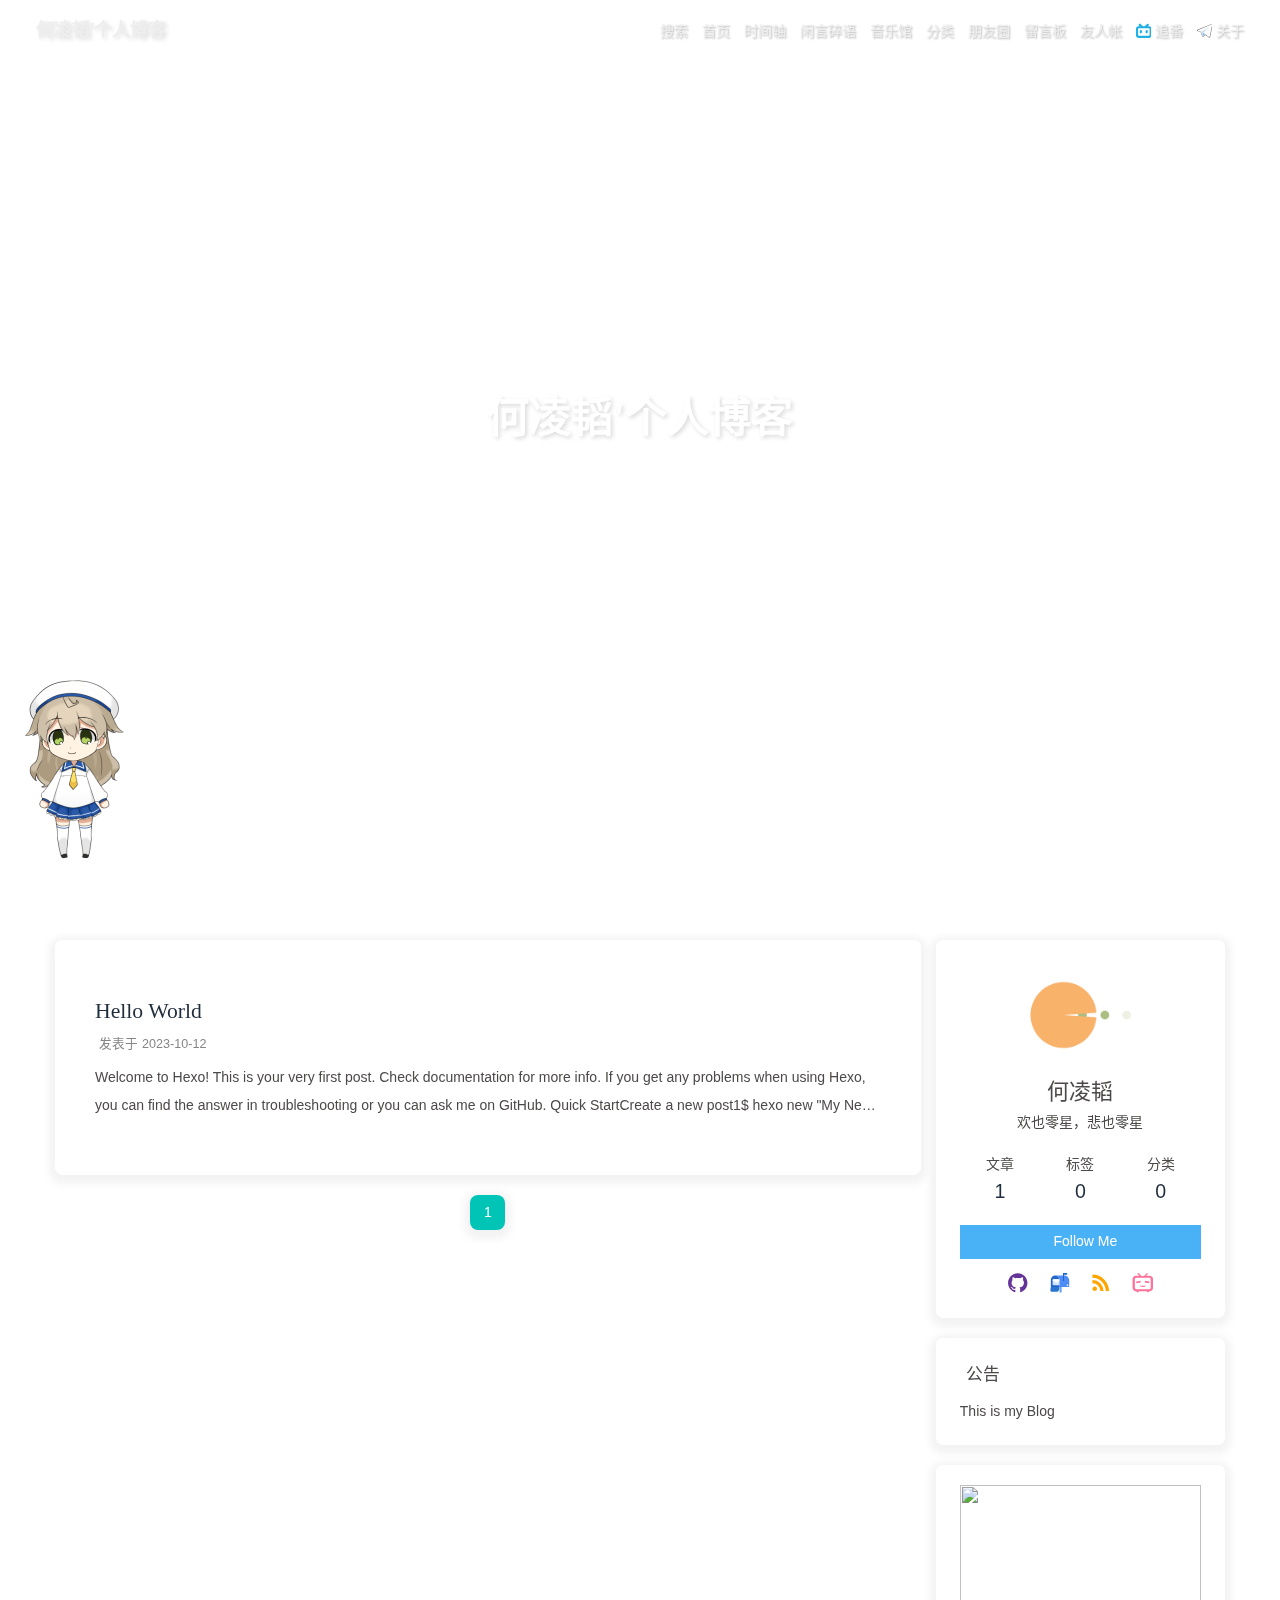
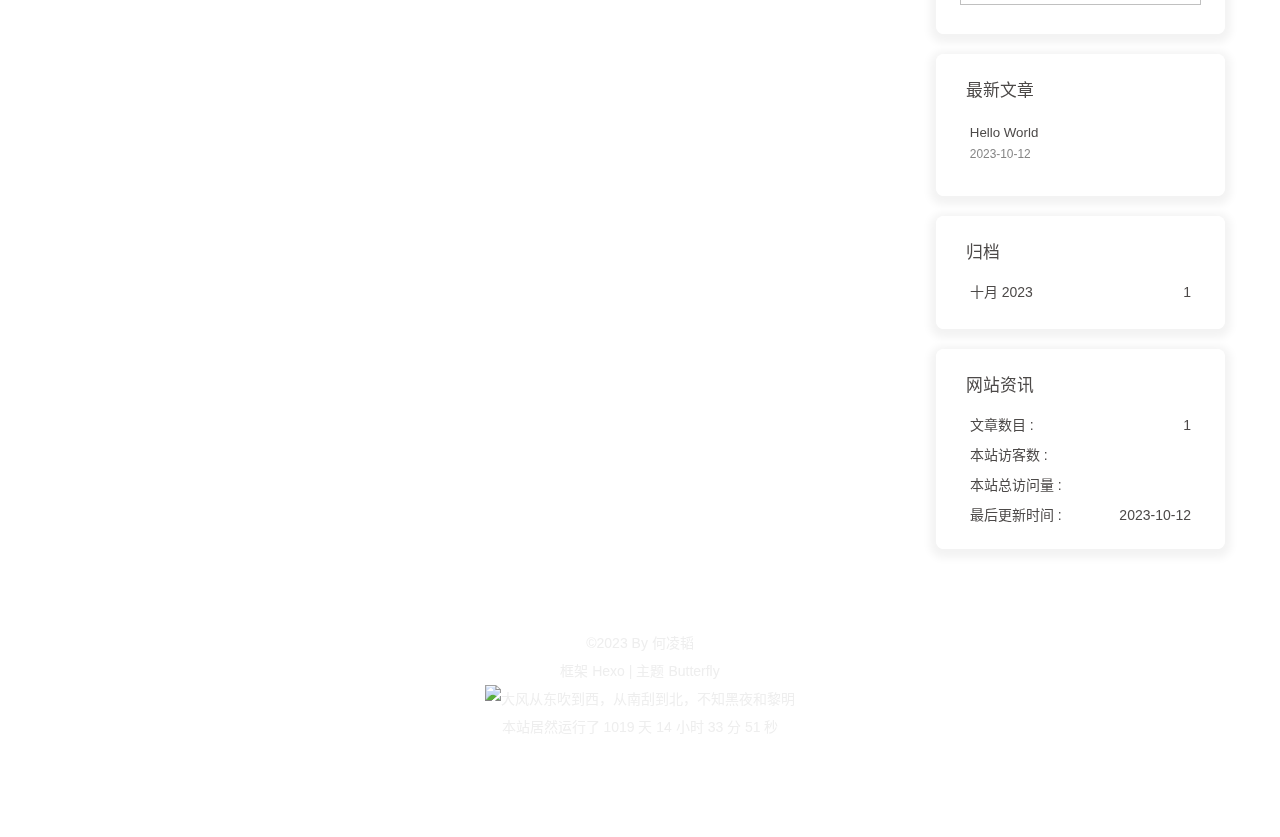
==== commit 3e68701d: "关闭评论，等迁移后再使用 Updated By Github Actions" ====
--- a/index.html
+++ b/index.html
@@ -37,7 +37,7 @@
     rightside: false,
   },
   autoDarkmode: false
-}</script><script id="config-diff">var GLOBAL_CONFIG_SITE={title:"何凌韬'个人博客",isPost:!1,isHome:!0,isHighlightShrink:!1,isToc:!1,postUpdate:"2023-10-12 05:39:03"}</script><script>(win=>{
+}</script><script id="config-diff">var GLOBAL_CONFIG_SITE={title:"何凌韬'个人博客",isPost:!1,isHome:!0,isHighlightShrink:!1,isToc:!1,postUpdate:"2023-10-12 05:45:13"}</script><script>(win=>{
       win.saveToLocal = {
         set: (key, value, ttl) => {
           if (ttl === 0) return
@@ -133,7 +133,7 @@
         }
       }
       detectApple()
-    })(window)</script><link rel="stylesheet" href="/css/custom.css" media="defer" onload='this.media="all"'><link rel="stylesheet" href="https://cdn.cbd.int/hexo-butterfly-clock-anzhiyu@1.1.6/lib/clock.min.css"><link rel="stylesheet" href="https://npm.elemecdn.com/anzhiyu-blog@2.0.4/css/runtime/runtime.min.css" media="print" onload='this.media="all"'><link rel="stylesheet" href="https://cdn.cbd.int/hexo-butterfly-swiper-anzhiyu@1.0.4/lib/swiper.min.css" media="print" onload='this.media="all"'><link rel="stylesheet" href="https://cdn.cbd.int/hexo-butterfly-swiper-anzhiyu@1.0.4/lib/swiperstyle.css" media="print" onload='this.media="all"'><link rel="stylesheet" href="https://cdn.cbd.int/hexo-butterfly-tag-plugins-plus@latest/lib/assets/font-awesome-animation.min.css" media="defer" onload='this.media="all"'><link rel="stylesheet" href="https://cdn.cbd.int/hexo-butterfly-tag-plugins-plus@latest/lib/tag_plugins.css" media="defer" onload='this.media="all"'><script src="https://cdn.cbd.int/hexo-butterfly-tag-plugins-plus@latest/lib/assets/carousel-touch.js"></script><link rel="stylesheet" href="https://cdn.cbd.int/hexo-butterfly-wowjs/lib/animate.min.css" media="print" onload='this.media="screen"'><link rel="stylesheet" href="https://cdn.cbd.int/hexo-filter-gitcalendar/lib/gitcalendar.css" media="print" onload='this.media="all"'><meta name="generator" content="Hexo 6.3.0"><link rel="alternate" href="/atom.xml" title="何凌韬'个人博客" type="application/atom+xml"></head><body><div id="web_bg"></div><div id="sidebar"><div id="menu-mask"></div><div id="sidebar-menus"><div class="avatar-img is-center"><img src="https://i.loli.net/2021/02/24/5O1day2nriDzjSu.png" onerror='onerror=null,src="/img/friend_404.gif"' alt="avatar"></div><div class="sidebar-site-data site-data is-center"><a href="/archives/"><div class="headline">文章</div><div class="length-num">1</div></a><a href="/tags/"><div class="headline">标签</div><div class="length-num">0</div></a><a href="/categories/"><div class="headline">分类</div><div class="length-num">0</div></a></div><hr class="custom-hr"><div class="menus_items"><div class="menus_item"><a class="site-page faa-parent animated-hover" href="/"><i class="fa-fw fas fa-home faa-tada"></i> <span>首页</span></a></div><div class="menus_item"><a class="site-page faa-parent animated-hover" href="/archives/"><i class="fa-fw fas fa-archive faa-tada"></i> <span>时间轴</span></a></div><div class="menus_item"><a class="site-page faa-parent animated-hover" href="/artitalk/"><i class="fa-fw fas fa-comment-dots faa-tada"></i> <span>闲言碎语</span></a></div><div class="menus_item"><a class="site-page faa-parent animated-hover" href="/music/"><i class="fa-fw fas fa-music faa-tada"></i> <span>音乐馆</span></a></div><div class="menus_item"><a class="site-page faa-parent animated-hover" href="/categories/"><i class="fa-fw fas fa-folder-open faa-tada"></i> <span>分类</span></a></div><div class="menus_item"><a class="site-page faa-parent animated-hover" href="/fcircle/"><i class="fa-fw fab fa-artstation faa-tada"></i> <span>朋友圈</span></a></div><div class="menus_item"><a class="site-page faa-parent animated-hover" href="/comments/"><i class="fa-fw fas fa-envelope faa-tada"></i> <span>留言板</span></a></div><div class="menus_item"><a class="site-page faa-parent animated-hover" href="/link/"><i class="fa-fw fas fa-link faa-tada"></i> <span>友人帐</span></a></div><div class="menus_item"><a class="site-page faa-parent animated-hover" href="/bangumis/"><svg class="icon faa-tada" aria-hidden="true"><use xlink:href="#icon-bilibili1"></use></svg> <span>追番</span></a></div><div class="menus_item"><a class="site-page faa-parent animated-hover" href="/about/"><svg class="icon faa-tada" aria-hidden="true"><use xlink:href="#icon-zhifeiji"></use></svg> <span>关于</span></a></div></div></div></div><div class="page" id="body-wrap"><header class="full_page" id="page-header"><nav id="nav"><span id="blog-info"><a href="/" title="何凌韬'个人博客"><span class="site-name">何凌韬'个人博客</span></a></span><div id="menus"><div id="search-button"><a class="site-page social-icon search" href="javascript:void(0);"><i class="fas fa-search fa-fw"></i> <span>搜索</span></a></div><div class="menus_items"><div class="menus_item"><a class="site-page faa-parent animated-hover" href="/"><i class="fa-fw fas fa-home faa-tada"></i> <span>首页</span></a></div><div class="menus_item"><a class="site-page faa-parent animated-hover" href="/archives/"><i class="fa-fw fas fa-archive faa-tada"></i> <span>时间轴</span></a></div><div class="menus_item"><a class="site-page faa-parent animated-hover" href="/artitalk/"><i class="fa-fw fas fa-comment-dots faa-tada"></i> <span>闲言碎语</span></a></div><div class="menus_item"><a class="site-page faa-parent animated-hover" href="/music/"><i class="fa-fw fas fa-music faa-tada"></i> <span>音乐馆</span></a></div><div class="menus_item"><a class="site-page faa-parent animated-hover" href="/categories/"><i class="fa-fw fas fa-folder-open faa-tada"></i> <span>分类</span></a></div><div class="menus_item"><a class="site-page faa-parent animated-hover" href="/fcircle/"><i class="fa-fw fab fa-artstation faa-tada"></i> <span>朋友圈</span></a></div><div class="menus_item"><a class="site-page faa-parent animated-hover" href="/comments/"><i class="fa-fw fas fa-envelope faa-tada"></i> <span>留言板</span></a></div><div class="menus_item"><a class="site-page faa-parent animated-hover" href="/link/"><i class="fa-fw fas fa-link faa-tada"></i> <span>友人帐</span></a></div><div class="menus_item"><a class="site-page faa-parent animated-hover" href="/bangumis/"><svg class="icon faa-tada" aria-hidden="true"><use xlink:href="#icon-bilibili1"></use></svg> <span>追番</span></a></div><div class="menus_item"><a class="site-page faa-parent animated-hover" href="/about/"><svg class="icon faa-tada" aria-hidden="true"><use xlink:href="#icon-zhifeiji"></use></svg> <span>关于</span></a></div></div><div id="toggle-menu"><a class="site-page" href="javascript:void(0);"><i class="fas fa-bars fa-fw"></i></a></div></div></nav><div id="site-info"><h1 id="site-title">何凌韬'个人博客</h1><div id="site_social_icons"><a class="social-icon faa-parent animated-hover" href="https://github.com/fengqianxu" target="_blank" title="Github"><svg class="icon faa-tada" aria-hidden="true"><use xlink:href="#icon-gitHub"></use></svg></a><a class="social-icon faa-parent animated-hover" href="mailto:coderhelt@outlook.com" target="_blank" title="Email"><svg class="icon faa-tada" aria-hidden="true"><use xlink:href="#icon-youxiang"></use></svg></a><a class="social-icon faa-parent animated-hover" href="/atom.xml" target="_blank" title="RSS"><svg class="icon faa-tada" aria-hidden="true"><use xlink:href="#icon-rss"></use></svg></a><a class="social-icon faa-parent animated-hover" href="https://space.bilibili.com/33953367" target="_blank" title="BiliBili"><svg class="icon faa-tada" aria-hidden="true"><use xlink:href="#icon-bilibili"></use></svg></a></div></div><div id="scroll-down"><i class="fas fa-angle-down scroll-down-effects"></i></div></header><main class="layout" id="content-inner"><div class="recent-posts" id="recent-posts"><div class="recent-post-item"><div class="recent-post-info no-cover"><a class="article-title" href="/posts/4a17b156.html" title="Hello World">Hello World</a><div class="article-meta-wrap"><span class="post-meta-date"><i class="far fa-calendar-alt"></i><span class="article-meta-label">发表于</span><time datetime="2023-10-12T05:38:31.465Z" title="发表于 2023-10-12 05:38:31">2023-10-12</time></span></div><div class="content">Welcome to Hexo! This is your very first post. Check documentation for more info. If you get any problems when using Hexo, you can find the answer in troubleshooting or you can ask me on GitHub. Quick StartCreate a new post1$ hexo new &quot;My New Post&quot; More info: Writing Run server1$ hexo server More info: Server Generate static files1$ hexo generate More info: Generating Deploy to remote sites1$ hexo deploy More info: Deployment</div></div></div><nav id="pagination"><div class="pagination"><span class="page-number current">1</span></div></nav></div><div class="aside-content" id="aside-content"><div class="card-widget card-info"><div class="is-center"><div class="avatar-img"><img src="https://i.loli.net/2021/02/24/5O1day2nriDzjSu.png" onerror='this.onerror=null,this.src="/img/friend_404.gif"' alt="avatar"></div><div class="author-info__name">何凌韬</div><div class="author-info__description">欢也零星，悲也零星</div></div><div class="card-info-data site-data is-center"><a href="/archives/"><div class="headline">文章</div><div class="length-num">1</div></a><a href="/tags/"><div class="headline">标签</div><div class="length-num">0</div></a><a href="/categories/"><div class="headline">分类</div><div class="length-num">0</div></a></div><a id="card-info-btn" target="_blank" rel="noopener" href="https://github.com/fengqianxu"><i class="fab fa-github"></i><span>Follow Me</span></a><div class="card-info-social-icons is-center"><a class="social-icon faa-parent animated-hover" href="https://github.com/fengqianxu" target="_blank" title="Github"><svg class="icon faa-tada" aria-hidden="true"><use xlink:href="#icon-gitHub"></use></svg></a><a class="social-icon faa-parent animated-hover" href="mailto:coderhelt@outlook.com" target="_blank" title="Email"><svg class="icon faa-tada" aria-hidden="true"><use xlink:href="#icon-youxiang"></use></svg></a><a class="social-icon faa-parent animated-hover" href="/atom.xml" target="_blank" title="RSS"><svg class="icon faa-tada" aria-hidden="true"><use xlink:href="#icon-rss"></use></svg></a><a class="social-icon faa-parent animated-hover" href="https://space.bilibili.com/33953367" target="_blank" title="BiliBili"><svg class="icon faa-tada" aria-hidden="true"><use xlink:href="#icon-bilibili"></use></svg></a></div></div><div class="card-widget card-announcement"><div class="item-headline"><i class="fas fa-bullhorn fa-shake"></i><span>公告</span></div><div class="announcement_content">This is my Blog</div></div><div class="sticky_layout"><div class="card-widget card-recent-post"><div class="item-headline"><i class="fas fa-history"></i><span>最新文章</span></div><div class="aside-list"><div class="aside-list-item no-cover"><div class="content"><a class="title" href="/posts/4a17b156.html" title="Hello World">Hello World</a><time datetime="2023-10-12T05:38:31.465Z" title="发表于 2023-10-12 05:38:31">2023-10-12</time></div></div></div></div><div class="card-widget card-archives"><div class="item-headline"><i class="fas fa-archive"></i><span>归档</span></div><ul class="card-archive-list"><li class="card-archive-list-item"><a class="card-archive-list-link" href="/archives/2023/10/"><span class="card-archive-list-date">十月 2023</span><span class="card-archive-list-count">1</span></a></li></ul></div><div class="card-widget card-webinfo"><div class="item-headline"><i class="fas fa-chart-line"></i><span>网站资讯</span></div><div class="webinfo"><div class="webinfo-item"><div class="item-name">文章数目 :</div><div class="item-count">1</div></div><div class="webinfo-item"><div class="item-name">本站访客数 :</div><div class="item-count" id="busuanzi_value_site_uv"><i class="fa-solid fa-spinner fa-spin"></i></div></div><div class="webinfo-item"><div class="item-name">本站总访问量 :</div><div class="item-count" id="busuanzi_value_site_pv"><i class="fa-solid fa-spinner fa-spin"></i></div></div><div class="webinfo-item"><div class="item-name">最后更新时间 :</div><div class="item-count" id="last-push-date" data-lastpushdate="2023-10-12T05:39:03.339Z"><i class="fa-solid fa-spinner fa-spin"></i></div></div></div></div></div></div></main><footer id="footer"><div id="footer-wrap"><div class="copyright">&copy;2023 By 何凌韬</div><div class="framework-info"><span>框架</span> <a target="_blank" rel="noopener" href="https://hexo.io">Hexo</a><span class="footer-separator">|</span><span>主题</span> <a target="_blank" rel="noopener" href="https://github.com/jerryc127/hexo-theme-butterfly">Butterfly</a></div></div></footer></div><div id="rightside"><div id="rightside-config-hide"><button id="darkmode" type="button" title="浅色和深色模式转换"><i class="fas fa-adjust"></i></button><button id="hide-aside-btn" type="button" title="单栏和双栏切换"><i class="fas fa-arrows-alt-h"></i></button></div><div id="rightside-config-show"><button id="rightside-config" type="button" title="设置"><i class="fas fa-cog fa-spin"></i></button><button id="go-up" type="button" title="回到顶部"><span class="scroll-percent"></span><i class="fas fa-arrow-up"></i></button></div></div><div><script src="/js/utils.js"></script><script src="/js/main.js"></script><script src="https://cdn.jsdelivr.net/npm/@fancyapps/ui/dist/fancybox/fancybox.umd.min.js"></script><div class="js-pjax"></div><div class="aplayer no-destroy" data-id="690394176" data-server="netease" data-type="playlist" data-order="list" data-fixed="true" data-preload="auto" data-autoplay="false" data-mutex="true"></div><link rel="stylesheet" href="https://cdn.jsdelivr.net/npm/aplayer/dist/APlayer.min.css" media="print" onload='this.media="all"'><script src="https://cdn.jsdelivr.net/npm/aplayer/dist/APlayer.min.js"></script><script src="https://cdn.jsdelivr.net/npm/butterfly-extsrc/metingjs/dist/Meting.min.js"></script><script src="https://cdn.jsdelivr.net/npm/pjax/pjax.min.js"></script><script>let pjaxSelectors = ["head > title","#config-diff","#body-wrap","#rightside-config-hide","#rightside-config-show",".js-pjax"]
+    })(window)</script><link rel="stylesheet" href="/css/custom.css" media="defer" onload='this.media="all"'><link rel="stylesheet" href="https://cdn.cbd.int/hexo-butterfly-clock-anzhiyu@1.1.6/lib/clock.min.css"><link rel="stylesheet" href="https://npm.elemecdn.com/anzhiyu-blog@2.0.4/css/runtime/runtime.min.css" media="print" onload='this.media="all"'><link rel="stylesheet" href="https://cdn.cbd.int/hexo-butterfly-swiper-anzhiyu@1.0.4/lib/swiper.min.css" media="print" onload='this.media="all"'><link rel="stylesheet" href="https://cdn.cbd.int/hexo-butterfly-swiper-anzhiyu@1.0.4/lib/swiperstyle.css" media="print" onload='this.media="all"'><link rel="stylesheet" href="https://cdn.cbd.int/hexo-butterfly-tag-plugins-plus@latest/lib/assets/font-awesome-animation.min.css" media="defer" onload='this.media="all"'><link rel="stylesheet" href="https://cdn.cbd.int/hexo-butterfly-tag-plugins-plus@latest/lib/tag_plugins.css" media="defer" onload='this.media="all"'><script src="https://cdn.cbd.int/hexo-butterfly-tag-plugins-plus@latest/lib/assets/carousel-touch.js"></script><link rel="stylesheet" href="https://cdn.cbd.int/hexo-butterfly-wowjs/lib/animate.min.css" media="print" onload='this.media="screen"'><link rel="stylesheet" href="https://cdn.cbd.int/hexo-filter-gitcalendar/lib/gitcalendar.css" media="print" onload='this.media="all"'><meta name="generator" content="Hexo 6.3.0"><link rel="alternate" href="/atom.xml" title="何凌韬'个人博客" type="application/atom+xml"></head><body><div id="web_bg"></div><div id="sidebar"><div id="menu-mask"></div><div id="sidebar-menus"><div class="avatar-img is-center"><img src="https://i.loli.net/2021/02/24/5O1day2nriDzjSu.png" onerror='onerror=null,src="/img/friend_404.gif"' alt="avatar"></div><div class="sidebar-site-data site-data is-center"><a href="/archives/"><div class="headline">文章</div><div class="length-num">1</div></a><a href="/tags/"><div class="headline">标签</div><div class="length-num">0</div></a><a href="/categories/"><div class="headline">分类</div><div class="length-num">0</div></a></div><hr class="custom-hr"><div class="menus_items"><div class="menus_item"><a class="site-page faa-parent animated-hover" href="/"><i class="fa-fw fas fa-home faa-tada"></i> <span>首页</span></a></div><div class="menus_item"><a class="site-page faa-parent animated-hover" href="/archives/"><i class="fa-fw fas fa-archive faa-tada"></i> <span>时间轴</span></a></div><div class="menus_item"><a class="site-page faa-parent animated-hover" href="/artitalk/"><i class="fa-fw fas fa-comment-dots faa-tada"></i> <span>闲言碎语</span></a></div><div class="menus_item"><a class="site-page faa-parent animated-hover" href="/music/"><i class="fa-fw fas fa-music faa-tada"></i> <span>音乐馆</span></a></div><div class="menus_item"><a class="site-page faa-parent animated-hover" href="/categories/"><i class="fa-fw fas fa-folder-open faa-tada"></i> <span>分类</span></a></div><div class="menus_item"><a class="site-page faa-parent animated-hover" href="/fcircle/"><i class="fa-fw fab fa-artstation faa-tada"></i> <span>朋友圈</span></a></div><div class="menus_item"><a class="site-page faa-parent animated-hover" href="/comments/"><i class="fa-fw fas fa-envelope faa-tada"></i> <span>留言板</span></a></div><div class="menus_item"><a class="site-page faa-parent animated-hover" href="/link/"><i class="fa-fw fas fa-link faa-tada"></i> <span>友人帐</span></a></div><div class="menus_item"><a class="site-page faa-parent animated-hover" href="/bangumis/"><svg class="icon faa-tada" aria-hidden="true"><use xlink:href="#icon-bilibili1"></use></svg> <span>追番</span></a></div><div class="menus_item"><a class="site-page faa-parent animated-hover" href="/about/"><svg class="icon faa-tada" aria-hidden="true"><use xlink:href="#icon-zhifeiji"></use></svg> <span>关于</span></a></div></div></div></div><div class="page" id="body-wrap"><header class="full_page" id="page-header"><nav id="nav"><span id="blog-info"><a href="/" title="何凌韬'个人博客"><span class="site-name">何凌韬'个人博客</span></a></span><div id="menus"><div id="search-button"><a class="site-page social-icon search" href="javascript:void(0);"><i class="fas fa-search fa-fw"></i> <span>搜索</span></a></div><div class="menus_items"><div class="menus_item"><a class="site-page faa-parent animated-hover" href="/"><i class="fa-fw fas fa-home faa-tada"></i> <span>首页</span></a></div><div class="menus_item"><a class="site-page faa-parent animated-hover" href="/archives/"><i class="fa-fw fas fa-archive faa-tada"></i> <span>时间轴</span></a></div><div class="menus_item"><a class="site-page faa-parent animated-hover" href="/artitalk/"><i class="fa-fw fas fa-comment-dots faa-tada"></i> <span>闲言碎语</span></a></div><div class="menus_item"><a class="site-page faa-parent animated-hover" href="/music/"><i class="fa-fw fas fa-music faa-tada"></i> <span>音乐馆</span></a></div><div class="menus_item"><a class="site-page faa-parent animated-hover" href="/categories/"><i class="fa-fw fas fa-folder-open faa-tada"></i> <span>分类</span></a></div><div class="menus_item"><a class="site-page faa-parent animated-hover" href="/fcircle/"><i class="fa-fw fab fa-artstation faa-tada"></i> <span>朋友圈</span></a></div><div class="menus_item"><a class="site-page faa-parent animated-hover" href="/comments/"><i class="fa-fw fas fa-envelope faa-tada"></i> <span>留言板</span></a></div><div class="menus_item"><a class="site-page faa-parent animated-hover" href="/link/"><i class="fa-fw fas fa-link faa-tada"></i> <span>友人帐</span></a></div><div class="menus_item"><a class="site-page faa-parent animated-hover" href="/bangumis/"><svg class="icon faa-tada" aria-hidden="true"><use xlink:href="#icon-bilibili1"></use></svg> <span>追番</span></a></div><div class="menus_item"><a class="site-page faa-parent animated-hover" href="/about/"><svg class="icon faa-tada" aria-hidden="true"><use xlink:href="#icon-zhifeiji"></use></svg> <span>关于</span></a></div></div><div id="toggle-menu"><a class="site-page" href="javascript:void(0);"><i class="fas fa-bars fa-fw"></i></a></div></div></nav><div id="site-info"><h1 id="site-title">何凌韬'个人博客</h1><div id="site_social_icons"><a class="social-icon faa-parent animated-hover" href="https://github.com/fengqianxu" target="_blank" title="Github"><svg class="icon faa-tada" aria-hidden="true"><use xlink:href="#icon-gitHub"></use></svg></a><a class="social-icon faa-parent animated-hover" href="mailto:coderhelt@outlook.com" target="_blank" title="Email"><svg class="icon faa-tada" aria-hidden="true"><use xlink:href="#icon-youxiang"></use></svg></a><a class="social-icon faa-parent animated-hover" href="/atom.xml" target="_blank" title="RSS"><svg class="icon faa-tada" aria-hidden="true"><use xlink:href="#icon-rss"></use></svg></a><a class="social-icon faa-parent animated-hover" href="https://space.bilibili.com/33953367" target="_blank" title="BiliBili"><svg class="icon faa-tada" aria-hidden="true"><use xlink:href="#icon-bilibili"></use></svg></a></div></div><div id="scroll-down"><i class="fas fa-angle-down scroll-down-effects"></i></div></header><main class="layout" id="content-inner"><div class="recent-posts" id="recent-posts"><div class="recent-post-item"><div class="recent-post-info no-cover"><a class="article-title" href="/posts/4a17b156.html" title="Hello World">Hello World</a><div class="article-meta-wrap"><span class="post-meta-date"><i class="far fa-calendar-alt"></i><span class="article-meta-label">发表于</span><time datetime="2023-10-12T05:44:54.841Z" title="发表于 2023-10-12 05:44:54">2023-10-12</time></span></div><div class="content">Welcome to Hexo! This is your very first post. Check documentation for more info. If you get any problems when using Hexo, you can find the answer in troubleshooting or you can ask me on GitHub. Quick StartCreate a new post1$ hexo new &quot;My New Post&quot; More info: Writing Run server1$ hexo server More info: Server Generate static files1$ hexo generate More info: Generating Deploy to remote sites1$ hexo deploy More info: Deployment</div></div></div><nav id="pagination"><div class="pagination"><span class="page-number current">1</span></div></nav></div><div class="aside-content" id="aside-content"><div class="card-widget card-info"><div class="is-center"><div class="avatar-img"><img src="https://i.loli.net/2021/02/24/5O1day2nriDzjSu.png" onerror='this.onerror=null,this.src="/img/friend_404.gif"' alt="avatar"></div><div class="author-info__name">何凌韬</div><div class="author-info__description">欢也零星，悲也零星</div></div><div class="card-info-data site-data is-center"><a href="/archives/"><div class="headline">文章</div><div class="length-num">1</div></a><a href="/tags/"><div class="headline">标签</div><div class="length-num">0</div></a><a href="/categories/"><div class="headline">分类</div><div class="length-num">0</div></a></div><a id="card-info-btn" target="_blank" rel="noopener" href="https://github.com/fengqianxu"><i class="fab fa-github"></i><span>Follow Me</span></a><div class="card-info-social-icons is-center"><a class="social-icon faa-parent animated-hover" href="https://github.com/fengqianxu" target="_blank" title="Github"><svg class="icon faa-tada" aria-hidden="true"><use xlink:href="#icon-gitHub"></use></svg></a><a class="social-icon faa-parent animated-hover" href="mailto:coderhelt@outlook.com" target="_blank" title="Email"><svg class="icon faa-tada" aria-hidden="true"><use xlink:href="#icon-youxiang"></use></svg></a><a class="social-icon faa-parent animated-hover" href="/atom.xml" target="_blank" title="RSS"><svg class="icon faa-tada" aria-hidden="true"><use xlink:href="#icon-rss"></use></svg></a><a class="social-icon faa-parent animated-hover" href="https://space.bilibili.com/33953367" target="_blank" title="BiliBili"><svg class="icon faa-tada" aria-hidden="true"><use xlink:href="#icon-bilibili"></use></svg></a></div></div><div class="card-widget card-announcement"><div class="item-headline"><i class="fas fa-bullhorn fa-shake"></i><span>公告</span></div><div class="announcement_content">This is my Blog</div></div><div class="sticky_layout"><div class="card-widget card-recent-post"><div class="item-headline"><i class="fas fa-history"></i><span>最新文章</span></div><div class="aside-list"><div class="aside-list-item no-cover"><div class="content"><a class="title" href="/posts/4a17b156.html" title="Hello World">Hello World</a><time datetime="2023-10-12T05:44:54.841Z" title="发表于 2023-10-12 05:44:54">2023-10-12</time></div></div></div></div><div class="card-widget card-archives"><div class="item-headline"><i class="fas fa-archive"></i><span>归档</span></div><ul class="card-archive-list"><li class="card-archive-list-item"><a class="card-archive-list-link" href="/archives/2023/10/"><span class="card-archive-list-date">十月 2023</span><span class="card-archive-list-count">1</span></a></li></ul></div><div class="card-widget card-webinfo"><div class="item-headline"><i class="fas fa-chart-line"></i><span>网站资讯</span></div><div class="webinfo"><div class="webinfo-item"><div class="item-name">文章数目 :</div><div class="item-count">1</div></div><div class="webinfo-item"><div class="item-name">本站访客数 :</div><div class="item-count" id="busuanzi_value_site_uv"><i class="fa-solid fa-spinner fa-spin"></i></div></div><div class="webinfo-item"><div class="item-name">本站总访问量 :</div><div class="item-count" id="busuanzi_value_site_pv"><i class="fa-solid fa-spinner fa-spin"></i></div></div><div class="webinfo-item"><div class="item-name">最后更新时间 :</div><div class="item-count" id="last-push-date" data-lastpushdate="2023-10-12T05:45:13.277Z"><i class="fa-solid fa-spinner fa-spin"></i></div></div></div></div></div></div></main><footer id="footer"><div id="footer-wrap"><div class="copyright">&copy;2023 By 何凌韬</div><div class="framework-info"><span>框架</span> <a target="_blank" rel="noopener" href="https://hexo.io">Hexo</a><span class="footer-separator">|</span><span>主题</span> <a target="_blank" rel="noopener" href="https://github.com/jerryc127/hexo-theme-butterfly">Butterfly</a></div></div></footer></div><div id="rightside"><div id="rightside-config-hide"><button id="darkmode" type="button" title="浅色和深色模式转换"><i class="fas fa-adjust"></i></button><button id="hide-aside-btn" type="button" title="单栏和双栏切换"><i class="fas fa-arrows-alt-h"></i></button></div><div id="rightside-config-show"><button id="rightside-config" type="button" title="设置"><i class="fas fa-cog fa-spin"></i></button><button id="go-up" type="button" title="回到顶部"><span class="scroll-percent"></span><i class="fas fa-arrow-up"></i></button></div></div><div><script src="/js/utils.js"></script><script src="/js/main.js"></script><script src="https://cdn.jsdelivr.net/npm/@fancyapps/ui/dist/fancybox/fancybox.umd.min.js"></script><div class="js-pjax"></div><div class="aplayer no-destroy" data-id="690394176" data-server="netease" data-type="playlist" data-order="list" data-fixed="true" data-preload="auto" data-autoplay="false" data-mutex="true"></div><link rel="stylesheet" href="https://cdn.jsdelivr.net/npm/aplayer/dist/APlayer.min.css" media="print" onload='this.media="all"'><script src="https://cdn.jsdelivr.net/npm/aplayer/dist/APlayer.min.js"></script><script src="https://cdn.jsdelivr.net/npm/butterfly-extsrc/metingjs/dist/Meting.min.js"></script><script src="https://cdn.jsdelivr.net/npm/pjax/pjax.min.js"></script><script>let pjaxSelectors = ["head > title","#config-diff","#body-wrap","#rightside-config-hide","#rightside-config-show",".js-pjax"]
 
 var pjax = new Pjax({
   elements: 'a:not([target="_blank"])',
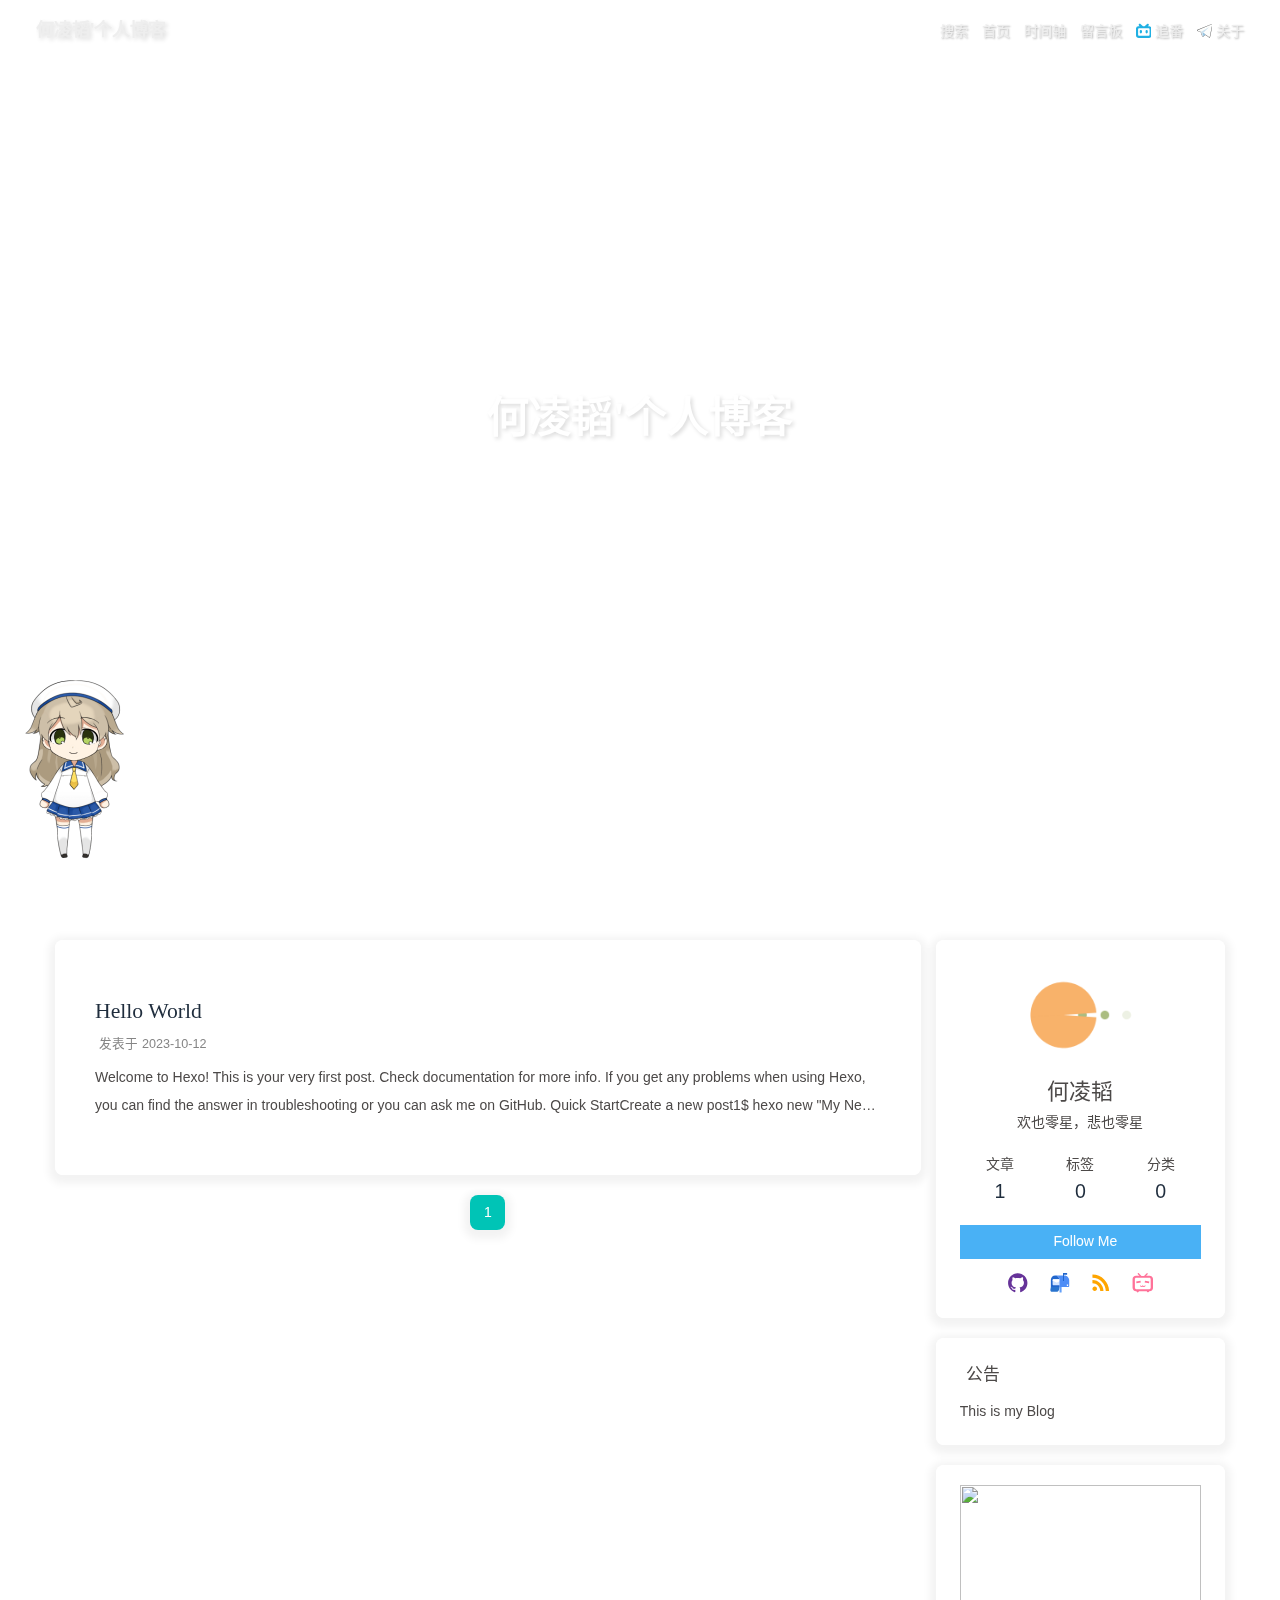
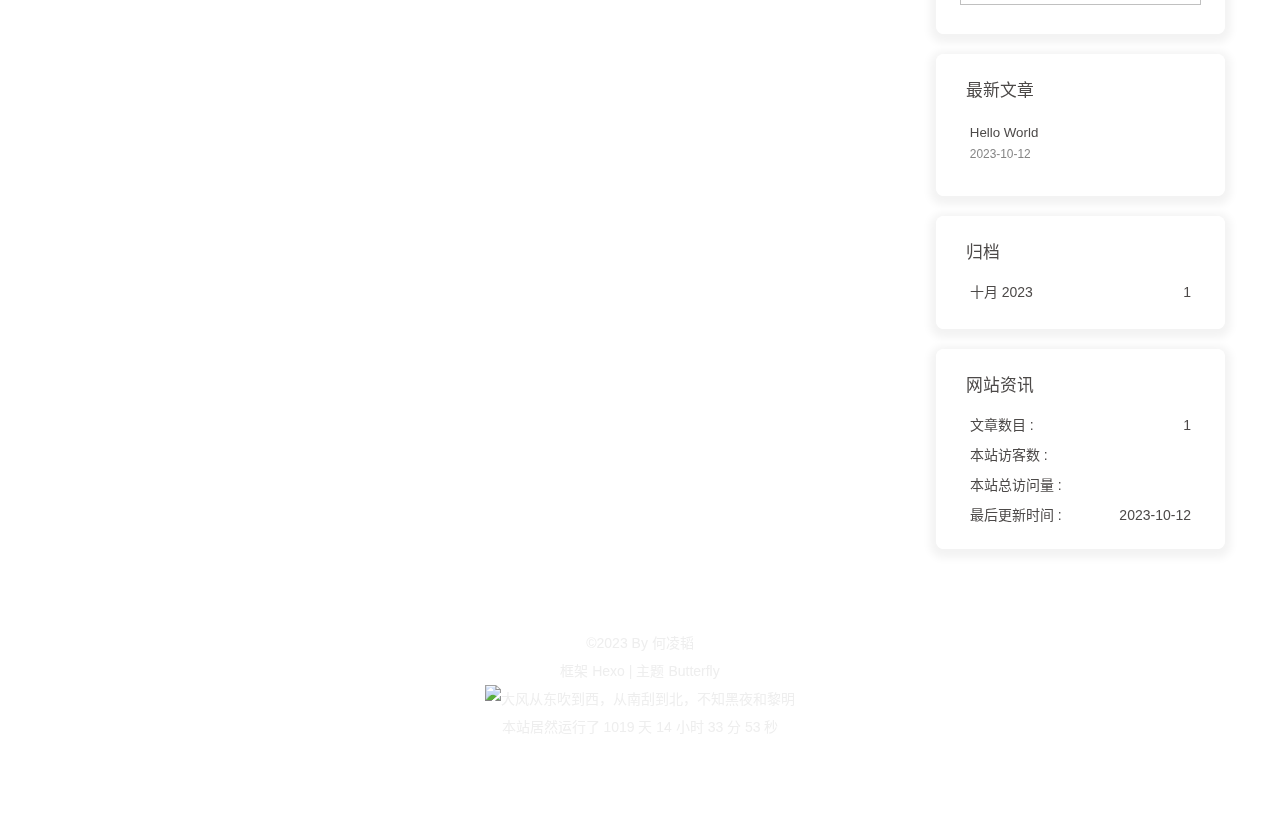
==== commit cf39955c: "关闭一些没做好的功能 Updated By Github Actions" ====
--- a/index.html
+++ b/index.html
@@ -37,7 +37,7 @@
     rightside: false,
   },
   autoDarkmode: false
-}</script><script id="config-diff">var GLOBAL_CONFIG_SITE={title:"何凌韬'个人博客",isPost:!1,isHome:!0,isHighlightShrink:!1,isToc:!1,postUpdate:"2023-10-12 05:45:13"}</script><script>(win=>{
+}</script><script id="config-diff">var GLOBAL_CONFIG_SITE={title:"何凌韬'个人博客",isPost:!1,isHome:!0,isHighlightShrink:!1,isToc:!1,postUpdate:"2023-10-12 09:16:57"}</script><script>(win=>{
       win.saveToLocal = {
         set: (key, value, ttl) => {
           if (ttl === 0) return
@@ -133,7 +133,7 @@
         }
       }
       detectApple()
-    })(window)</script><link rel="stylesheet" href="/css/custom.css" media="defer" onload='this.media="all"'><link rel="stylesheet" href="https://cdn.cbd.int/hexo-butterfly-clock-anzhiyu@1.1.6/lib/clock.min.css"><link rel="stylesheet" href="https://npm.elemecdn.com/anzhiyu-blog@2.0.4/css/runtime/runtime.min.css" media="print" onload='this.media="all"'><link rel="stylesheet" href="https://cdn.cbd.int/hexo-butterfly-swiper-anzhiyu@1.0.4/lib/swiper.min.css" media="print" onload='this.media="all"'><link rel="stylesheet" href="https://cdn.cbd.int/hexo-butterfly-swiper-anzhiyu@1.0.4/lib/swiperstyle.css" media="print" onload='this.media="all"'><link rel="stylesheet" href="https://cdn.cbd.int/hexo-butterfly-tag-plugins-plus@latest/lib/assets/font-awesome-animation.min.css" media="defer" onload='this.media="all"'><link rel="stylesheet" href="https://cdn.cbd.int/hexo-butterfly-tag-plugins-plus@latest/lib/tag_plugins.css" media="defer" onload='this.media="all"'><script src="https://cdn.cbd.int/hexo-butterfly-tag-plugins-plus@latest/lib/assets/carousel-touch.js"></script><link rel="stylesheet" href="https://cdn.cbd.int/hexo-butterfly-wowjs/lib/animate.min.css" media="print" onload='this.media="screen"'><link rel="stylesheet" href="https://cdn.cbd.int/hexo-filter-gitcalendar/lib/gitcalendar.css" media="print" onload='this.media="all"'><meta name="generator" content="Hexo 6.3.0"><link rel="alternate" href="/atom.xml" title="何凌韬'个人博客" type="application/atom+xml"></head><body><div id="web_bg"></div><div id="sidebar"><div id="menu-mask"></div><div id="sidebar-menus"><div class="avatar-img is-center"><img src="https://i.loli.net/2021/02/24/5O1day2nriDzjSu.png" onerror='onerror=null,src="/img/friend_404.gif"' alt="avatar"></div><div class="sidebar-site-data site-data is-center"><a href="/archives/"><div class="headline">文章</div><div class="length-num">1</div></a><a href="/tags/"><div class="headline">标签</div><div class="length-num">0</div></a><a href="/categories/"><div class="headline">分类</div><div class="length-num">0</div></a></div><hr class="custom-hr"><div class="menus_items"><div class="menus_item"><a class="site-page faa-parent animated-hover" href="/"><i class="fa-fw fas fa-home faa-tada"></i> <span>首页</span></a></div><div class="menus_item"><a class="site-page faa-parent animated-hover" href="/archives/"><i class="fa-fw fas fa-archive faa-tada"></i> <span>时间轴</span></a></div><div class="menus_item"><a class="site-page faa-parent animated-hover" href="/artitalk/"><i class="fa-fw fas fa-comment-dots faa-tada"></i> <span>闲言碎语</span></a></div><div class="menus_item"><a class="site-page faa-parent animated-hover" href="/music/"><i class="fa-fw fas fa-music faa-tada"></i> <span>音乐馆</span></a></div><div class="menus_item"><a class="site-page faa-parent animated-hover" href="/categories/"><i class="fa-fw fas fa-folder-open faa-tada"></i> <span>分类</span></a></div><div class="menus_item"><a class="site-page faa-parent animated-hover" href="/fcircle/"><i class="fa-fw fab fa-artstation faa-tada"></i> <span>朋友圈</span></a></div><div class="menus_item"><a class="site-page faa-parent animated-hover" href="/comments/"><i class="fa-fw fas fa-envelope faa-tada"></i> <span>留言板</span></a></div><div class="menus_item"><a class="site-page faa-parent animated-hover" href="/link/"><i class="fa-fw fas fa-link faa-tada"></i> <span>友人帐</span></a></div><div class="menus_item"><a class="site-page faa-parent animated-hover" href="/bangumis/"><svg class="icon faa-tada" aria-hidden="true"><use xlink:href="#icon-bilibili1"></use></svg> <span>追番</span></a></div><div class="menus_item"><a class="site-page faa-parent animated-hover" href="/about/"><svg class="icon faa-tada" aria-hidden="true"><use xlink:href="#icon-zhifeiji"></use></svg> <span>关于</span></a></div></div></div></div><div class="page" id="body-wrap"><header class="full_page" id="page-header"><nav id="nav"><span id="blog-info"><a href="/" title="何凌韬'个人博客"><span class="site-name">何凌韬'个人博客</span></a></span><div id="menus"><div id="search-button"><a class="site-page social-icon search" href="javascript:void(0);"><i class="fas fa-search fa-fw"></i> <span>搜索</span></a></div><div class="menus_items"><div class="menus_item"><a class="site-page faa-parent animated-hover" href="/"><i class="fa-fw fas fa-home faa-tada"></i> <span>首页</span></a></div><div class="menus_item"><a class="site-page faa-parent animated-hover" href="/archives/"><i class="fa-fw fas fa-archive faa-tada"></i> <span>时间轴</span></a></div><div class="menus_item"><a class="site-page faa-parent animated-hover" href="/artitalk/"><i class="fa-fw fas fa-comment-dots faa-tada"></i> <span>闲言碎语</span></a></div><div class="menus_item"><a class="site-page faa-parent animated-hover" href="/music/"><i class="fa-fw fas fa-music faa-tada"></i> <span>音乐馆</span></a></div><div class="menus_item"><a class="site-page faa-parent animated-hover" href="/categories/"><i class="fa-fw fas fa-folder-open faa-tada"></i> <span>分类</span></a></div><div class="menus_item"><a class="site-page faa-parent animated-hover" href="/fcircle/"><i class="fa-fw fab fa-artstation faa-tada"></i> <span>朋友圈</span></a></div><div class="menus_item"><a class="site-page faa-parent animated-hover" href="/comments/"><i class="fa-fw fas fa-envelope faa-tada"></i> <span>留言板</span></a></div><div class="menus_item"><a class="site-page faa-parent animated-hover" href="/link/"><i class="fa-fw fas fa-link faa-tada"></i> <span>友人帐</span></a></div><div class="menus_item"><a class="site-page faa-parent animated-hover" href="/bangumis/"><svg class="icon faa-tada" aria-hidden="true"><use xlink:href="#icon-bilibili1"></use></svg> <span>追番</span></a></div><div class="menus_item"><a class="site-page faa-parent animated-hover" href="/about/"><svg class="icon faa-tada" aria-hidden="true"><use xlink:href="#icon-zhifeiji"></use></svg> <span>关于</span></a></div></div><div id="toggle-menu"><a class="site-page" href="javascript:void(0);"><i class="fas fa-bars fa-fw"></i></a></div></div></nav><div id="site-info"><h1 id="site-title">何凌韬'个人博客</h1><div id="site_social_icons"><a class="social-icon faa-parent animated-hover" href="https://github.com/fengqianxu" target="_blank" title="Github"><svg class="icon faa-tada" aria-hidden="true"><use xlink:href="#icon-gitHub"></use></svg></a><a class="social-icon faa-parent animated-hover" href="mailto:coderhelt@outlook.com" target="_blank" title="Email"><svg class="icon faa-tada" aria-hidden="true"><use xlink:href="#icon-youxiang"></use></svg></a><a class="social-icon faa-parent animated-hover" href="/atom.xml" target="_blank" title="RSS"><svg class="icon faa-tada" aria-hidden="true"><use xlink:href="#icon-rss"></use></svg></a><a class="social-icon faa-parent animated-hover" href="https://space.bilibili.com/33953367" target="_blank" title="BiliBili"><svg class="icon faa-tada" aria-hidden="true"><use xlink:href="#icon-bilibili"></use></svg></a></div></div><div id="scroll-down"><i class="fas fa-angle-down scroll-down-effects"></i></div></header><main class="layout" id="content-inner"><div class="recent-posts" id="recent-posts"><div class="recent-post-item"><div class="recent-post-info no-cover"><a class="article-title" href="/posts/4a17b156.html" title="Hello World">Hello World</a><div class="article-meta-wrap"><span class="post-meta-date"><i class="far fa-calendar-alt"></i><span class="article-meta-label">发表于</span><time datetime="2023-10-12T05:44:54.841Z" title="发表于 2023-10-12 05:44:54">2023-10-12</time></span></div><div class="content">Welcome to Hexo! This is your very first post. Check documentation for more info. If you get any problems when using Hexo, you can find the answer in troubleshooting or you can ask me on GitHub. Quick StartCreate a new post1$ hexo new &quot;My New Post&quot; More info: Writing Run server1$ hexo server More info: Server Generate static files1$ hexo generate More info: Generating Deploy to remote sites1$ hexo deploy More info: Deployment</div></div></div><nav id="pagination"><div class="pagination"><span class="page-number current">1</span></div></nav></div><div class="aside-content" id="aside-content"><div class="card-widget card-info"><div class="is-center"><div class="avatar-img"><img src="https://i.loli.net/2021/02/24/5O1day2nriDzjSu.png" onerror='this.onerror=null,this.src="/img/friend_404.gif"' alt="avatar"></div><div class="author-info__name">何凌韬</div><div class="author-info__description">欢也零星，悲也零星</div></div><div class="card-info-data site-data is-center"><a href="/archives/"><div class="headline">文章</div><div class="length-num">1</div></a><a href="/tags/"><div class="headline">标签</div><div class="length-num">0</div></a><a href="/categories/"><div class="headline">分类</div><div class="length-num">0</div></a></div><a id="card-info-btn" target="_blank" rel="noopener" href="https://github.com/fengqianxu"><i class="fab fa-github"></i><span>Follow Me</span></a><div class="card-info-social-icons is-center"><a class="social-icon faa-parent animated-hover" href="https://github.com/fengqianxu" target="_blank" title="Github"><svg class="icon faa-tada" aria-hidden="true"><use xlink:href="#icon-gitHub"></use></svg></a><a class="social-icon faa-parent animated-hover" href="mailto:coderhelt@outlook.com" target="_blank" title="Email"><svg class="icon faa-tada" aria-hidden="true"><use xlink:href="#icon-youxiang"></use></svg></a><a class="social-icon faa-parent animated-hover" href="/atom.xml" target="_blank" title="RSS"><svg class="icon faa-tada" aria-hidden="true"><use xlink:href="#icon-rss"></use></svg></a><a class="social-icon faa-parent animated-hover" href="https://space.bilibili.com/33953367" target="_blank" title="BiliBili"><svg class="icon faa-tada" aria-hidden="true"><use xlink:href="#icon-bilibili"></use></svg></a></div></div><div class="card-widget card-announcement"><div class="item-headline"><i class="fas fa-bullhorn fa-shake"></i><span>公告</span></div><div class="announcement_content">This is my Blog</div></div><div class="sticky_layout"><div class="card-widget card-recent-post"><div class="item-headline"><i class="fas fa-history"></i><span>最新文章</span></div><div class="aside-list"><div class="aside-list-item no-cover"><div class="content"><a class="title" href="/posts/4a17b156.html" title="Hello World">Hello World</a><time datetime="2023-10-12T05:44:54.841Z" title="发表于 2023-10-12 05:44:54">2023-10-12</time></div></div></div></div><div class="card-widget card-archives"><div class="item-headline"><i class="fas fa-archive"></i><span>归档</span></div><ul class="card-archive-list"><li class="card-archive-list-item"><a class="card-archive-list-link" href="/archives/2023/10/"><span class="card-archive-list-date">十月 2023</span><span class="card-archive-list-count">1</span></a></li></ul></div><div class="card-widget card-webinfo"><div class="item-headline"><i class="fas fa-chart-line"></i><span>网站资讯</span></div><div class="webinfo"><div class="webinfo-item"><div class="item-name">文章数目 :</div><div class="item-count">1</div></div><div class="webinfo-item"><div class="item-name">本站访客数 :</div><div class="item-count" id="busuanzi_value_site_uv"><i class="fa-solid fa-spinner fa-spin"></i></div></div><div class="webinfo-item"><div class="item-name">本站总访问量 :</div><div class="item-count" id="busuanzi_value_site_pv"><i class="fa-solid fa-spinner fa-spin"></i></div></div><div class="webinfo-item"><div class="item-name">最后更新时间 :</div><div class="item-count" id="last-push-date" data-lastpushdate="2023-10-12T05:45:13.277Z"><i class="fa-solid fa-spinner fa-spin"></i></div></div></div></div></div></div></main><footer id="footer"><div id="footer-wrap"><div class="copyright">&copy;2023 By 何凌韬</div><div class="framework-info"><span>框架</span> <a target="_blank" rel="noopener" href="https://hexo.io">Hexo</a><span class="footer-separator">|</span><span>主题</span> <a target="_blank" rel="noopener" href="https://github.com/jerryc127/hexo-theme-butterfly">Butterfly</a></div></div></footer></div><div id="rightside"><div id="rightside-config-hide"><button id="darkmode" type="button" title="浅色和深色模式转换"><i class="fas fa-adjust"></i></button><button id="hide-aside-btn" type="button" title="单栏和双栏切换"><i class="fas fa-arrows-alt-h"></i></button></div><div id="rightside-config-show"><button id="rightside-config" type="button" title="设置"><i class="fas fa-cog fa-spin"></i></button><button id="go-up" type="button" title="回到顶部"><span class="scroll-percent"></span><i class="fas fa-arrow-up"></i></button></div></div><div><script src="/js/utils.js"></script><script src="/js/main.js"></script><script src="https://cdn.jsdelivr.net/npm/@fancyapps/ui/dist/fancybox/fancybox.umd.min.js"></script><div class="js-pjax"></div><div class="aplayer no-destroy" data-id="690394176" data-server="netease" data-type="playlist" data-order="list" data-fixed="true" data-preload="auto" data-autoplay="false" data-mutex="true"></div><link rel="stylesheet" href="https://cdn.jsdelivr.net/npm/aplayer/dist/APlayer.min.css" media="print" onload='this.media="all"'><script src="https://cdn.jsdelivr.net/npm/aplayer/dist/APlayer.min.js"></script><script src="https://cdn.jsdelivr.net/npm/butterfly-extsrc/metingjs/dist/Meting.min.js"></script><script src="https://cdn.jsdelivr.net/npm/pjax/pjax.min.js"></script><script>let pjaxSelectors = ["head > title","#config-diff","#body-wrap","#rightside-config-hide","#rightside-config-show",".js-pjax"]
+    })(window)</script><link rel="stylesheet" href="/css/custom.css" media="defer" onload='this.media="all"'><link rel="stylesheet" href="https://cdn.cbd.int/hexo-butterfly-clock-anzhiyu@1.1.6/lib/clock.min.css"><link rel="stylesheet" href="https://npm.elemecdn.com/anzhiyu-blog@2.0.4/css/runtime/runtime.min.css" media="print" onload='this.media="all"'><link rel="stylesheet" href="https://cdn.cbd.int/hexo-butterfly-swiper-anzhiyu@1.0.4/lib/swiper.min.css" media="print" onload='this.media="all"'><link rel="stylesheet" href="https://cdn.cbd.int/hexo-butterfly-swiper-anzhiyu@1.0.4/lib/swiperstyle.css" media="print" onload='this.media="all"'><link rel="stylesheet" href="https://cdn.cbd.int/hexo-butterfly-tag-plugins-plus@latest/lib/assets/font-awesome-animation.min.css" media="defer" onload='this.media="all"'><link rel="stylesheet" href="https://cdn.cbd.int/hexo-butterfly-tag-plugins-plus@latest/lib/tag_plugins.css" media="defer" onload='this.media="all"'><script src="https://cdn.cbd.int/hexo-butterfly-tag-plugins-plus@latest/lib/assets/carousel-touch.js"></script><link rel="stylesheet" href="https://cdn.cbd.int/hexo-butterfly-wowjs/lib/animate.min.css" media="print" onload='this.media="screen"'><link rel="stylesheet" href="https://cdn.cbd.int/hexo-filter-gitcalendar/lib/gitcalendar.css" media="print" onload='this.media="all"'><meta name="generator" content="Hexo 6.3.0"><link rel="alternate" href="/atom.xml" title="何凌韬'个人博客" type="application/atom+xml"></head><body><div id="web_bg"></div><div id="sidebar"><div id="menu-mask"></div><div id="sidebar-menus"><div class="avatar-img is-center"><img src="https://i.loli.net/2021/02/24/5O1day2nriDzjSu.png" onerror='onerror=null,src="/img/friend_404.gif"' alt="avatar"></div><div class="sidebar-site-data site-data is-center"><a href="/archives/"><div class="headline">文章</div><div class="length-num">1</div></a><a href="/tags/"><div class="headline">标签</div><div class="length-num">0</div></a><a href="/categories/"><div class="headline">分类</div><div class="length-num">0</div></a></div><hr class="custom-hr"><div class="menus_items"><div class="menus_item"><a class="site-page faa-parent animated-hover" href="/"><i class="fa-fw fas fa-home faa-tada"></i> <span>首页</span></a></div><div class="menus_item"><a class="site-page faa-parent animated-hover" href="/archives/"><i class="fa-fw fas fa-archive faa-tada"></i> <span>时间轴</span></a></div><div class="menus_item"><a class="site-page faa-parent animated-hover" href="/comments/"><i class="fa-fw fas fa-envelope faa-tada"></i> <span>留言板</span></a></div><div class="menus_item"><a class="site-page faa-parent animated-hover" href="/bangumis/"><svg class="icon faa-tada" aria-hidden="true"><use xlink:href="#icon-bilibili1"></use></svg> <span>追番</span></a></div><div class="menus_item"><a class="site-page faa-parent animated-hover" href="/about/"><svg class="icon faa-tada" aria-hidden="true"><use xlink:href="#icon-zhifeiji"></use></svg> <span>关于</span></a></div></div></div></div><div class="page" id="body-wrap"><header class="full_page" id="page-header"><nav id="nav"><span id="blog-info"><a href="/" title="何凌韬'个人博客"><span class="site-name">何凌韬'个人博客</span></a></span><div id="menus"><div id="search-button"><a class="site-page social-icon search" href="javascript:void(0);"><i class="fas fa-search fa-fw"></i> <span>搜索</span></a></div><div class="menus_items"><div class="menus_item"><a class="site-page faa-parent animated-hover" href="/"><i class="fa-fw fas fa-home faa-tada"></i> <span>首页</span></a></div><div class="menus_item"><a class="site-page faa-parent animated-hover" href="/archives/"><i class="fa-fw fas fa-archive faa-tada"></i> <span>时间轴</span></a></div><div class="menus_item"><a class="site-page faa-parent animated-hover" href="/comments/"><i class="fa-fw fas fa-envelope faa-tada"></i> <span>留言板</span></a></div><div class="menus_item"><a class="site-page faa-parent animated-hover" href="/bangumis/"><svg class="icon faa-tada" aria-hidden="true"><use xlink:href="#icon-bilibili1"></use></svg> <span>追番</span></a></div><div class="menus_item"><a class="site-page faa-parent animated-hover" href="/about/"><svg class="icon faa-tada" aria-hidden="true"><use xlink:href="#icon-zhifeiji"></use></svg> <span>关于</span></a></div></div><div id="toggle-menu"><a class="site-page" href="javascript:void(0);"><i class="fas fa-bars fa-fw"></i></a></div></div></nav><div id="site-info"><h1 id="site-title">何凌韬'个人博客</h1><div id="site_social_icons"><a class="social-icon faa-parent animated-hover" href="https://github.com/fengqianxu" target="_blank" title="Github"><svg class="icon faa-tada" aria-hidden="true"><use xlink:href="#icon-gitHub"></use></svg></a><a class="social-icon faa-parent animated-hover" href="mailto:coderhelt@outlook.com" target="_blank" title="Email"><svg class="icon faa-tada" aria-hidden="true"><use xlink:href="#icon-youxiang"></use></svg></a><a class="social-icon faa-parent animated-hover" href="/atom.xml" target="_blank" title="RSS"><svg class="icon faa-tada" aria-hidden="true"><use xlink:href="#icon-rss"></use></svg></a><a class="social-icon faa-parent animated-hover" href="https://space.bilibili.com/33953367" target="_blank" title="BiliBili"><svg class="icon faa-tada" aria-hidden="true"><use xlink:href="#icon-bilibili"></use></svg></a></div></div><div id="scroll-down"><i class="fas fa-angle-down scroll-down-effects"></i></div></header><main class="layout" id="content-inner"><div class="recent-posts" id="recent-posts"><div class="recent-post-item"><div class="recent-post-info no-cover"><a class="article-title" href="/posts/4a17b156.html" title="Hello World">Hello World</a><div class="article-meta-wrap"><span class="post-meta-date"><i class="far fa-calendar-alt"></i><span class="article-meta-label">发表于</span><time datetime="2023-10-12T09:16:35.293Z" title="发表于 2023-10-12 09:16:35">2023-10-12</time></span></div><div class="content">Welcome to Hexo! This is your very first post. Check documentation for more info. If you get any problems when using Hexo, you can find the answer in troubleshooting or you can ask me on GitHub. Quick StartCreate a new post1$ hexo new &quot;My New Post&quot; More info: Writing Run server1$ hexo server More info: Server Generate static files1$ hexo generate More info: Generating Deploy to remote sites1$ hexo deploy More info: Deployment</div></div></div><nav id="pagination"><div class="pagination"><span class="page-number current">1</span></div></nav></div><div class="aside-content" id="aside-content"><div class="card-widget card-info"><div class="is-center"><div class="avatar-img"><img src="https://i.loli.net/2021/02/24/5O1day2nriDzjSu.png" onerror='this.onerror=null,this.src="/img/friend_404.gif"' alt="avatar"></div><div class="author-info__name">何凌韬</div><div class="author-info__description">欢也零星，悲也零星</div></div><div class="card-info-data site-data is-center"><a href="/archives/"><div class="headline">文章</div><div class="length-num">1</div></a><a href="/tags/"><div class="headline">标签</div><div class="length-num">0</div></a><a href="/categories/"><div class="headline">分类</div><div class="length-num">0</div></a></div><a id="card-info-btn" target="_blank" rel="noopener" href="https://github.com/fengqianxu"><i class="fab fa-github"></i><span>Follow Me</span></a><div class="card-info-social-icons is-center"><a class="social-icon faa-parent animated-hover" href="https://github.com/fengqianxu" target="_blank" title="Github"><svg class="icon faa-tada" aria-hidden="true"><use xlink:href="#icon-gitHub"></use></svg></a><a class="social-icon faa-parent animated-hover" href="mailto:coderhelt@outlook.com" target="_blank" title="Email"><svg class="icon faa-tada" aria-hidden="true"><use xlink:href="#icon-youxiang"></use></svg></a><a class="social-icon faa-parent animated-hover" href="/atom.xml" target="_blank" title="RSS"><svg class="icon faa-tada" aria-hidden="true"><use xlink:href="#icon-rss"></use></svg></a><a class="social-icon faa-parent animated-hover" href="https://space.bilibili.com/33953367" target="_blank" title="BiliBili"><svg class="icon faa-tada" aria-hidden="true"><use xlink:href="#icon-bilibili"></use></svg></a></div></div><div class="card-widget card-announcement"><div class="item-headline"><i class="fas fa-bullhorn fa-shake"></i><span>公告</span></div><div class="announcement_content">This is my Blog</div></div><div class="sticky_layout"><div class="card-widget card-recent-post"><div class="item-headline"><i class="fas fa-history"></i><span>最新文章</span></div><div class="aside-list"><div class="aside-list-item no-cover"><div class="content"><a class="title" href="/posts/4a17b156.html" title="Hello World">Hello World</a><time datetime="2023-10-12T09:16:35.293Z" title="发表于 2023-10-12 09:16:35">2023-10-12</time></div></div></div></div><div class="card-widget card-archives"><div class="item-headline"><i class="fas fa-archive"></i><span>归档</span></div><ul class="card-archive-list"><li class="card-archive-list-item"><a class="card-archive-list-link" href="/archives/2023/10/"><span class="card-archive-list-date">十月 2023</span><span class="card-archive-list-count">1</span></a></li></ul></div><div class="card-widget card-webinfo"><div class="item-headline"><i class="fas fa-chart-line"></i><span>网站资讯</span></div><div class="webinfo"><div class="webinfo-item"><div class="item-name">文章数目 :</div><div class="item-count">1</div></div><div class="webinfo-item"><div class="item-name">本站访客数 :</div><div class="item-count" id="busuanzi_value_site_uv"><i class="fa-solid fa-spinner fa-spin"></i></div></div><div class="webinfo-item"><div class="item-name">本站总访问量 :</div><div class="item-count" id="busuanzi_value_site_pv"><i class="fa-solid fa-spinner fa-spin"></i></div></div><div class="webinfo-item"><div class="item-name">最后更新时间 :</div><div class="item-count" id="last-push-date" data-lastpushdate="2023-10-12T09:16:57.891Z"><i class="fa-solid fa-spinner fa-spin"></i></div></div></div></div></div></div></main><footer id="footer"><div id="footer-wrap"><div class="copyright">&copy;2023 By 何凌韬</div><div class="framework-info"><span>框架</span> <a target="_blank" rel="noopener" href="https://hexo.io">Hexo</a><span class="footer-separator">|</span><span>主题</span> <a target="_blank" rel="noopener" href="https://github.com/jerryc127/hexo-theme-butterfly">Butterfly</a></div></div></footer></div><div id="rightside"><div id="rightside-config-hide"><button id="darkmode" type="button" title="浅色和深色模式转换"><i class="fas fa-adjust"></i></button><button id="hide-aside-btn" type="button" title="单栏和双栏切换"><i class="fas fa-arrows-alt-h"></i></button></div><div id="rightside-config-show"><button id="rightside-config" type="button" title="设置"><i class="fas fa-cog fa-spin"></i></button><button id="go-up" type="button" title="回到顶部"><span class="scroll-percent"></span><i class="fas fa-arrow-up"></i></button></div></div><div><script src="/js/utils.js"></script><script src="/js/main.js"></script><script src="https://cdn.jsdelivr.net/npm/@fancyapps/ui/dist/fancybox/fancybox.umd.min.js"></script><div class="js-pjax"></div><div class="aplayer no-destroy" data-id="690394176" data-server="netease" data-type="playlist" data-order="list" data-fixed="true" data-preload="auto" data-autoplay="false" data-mutex="true"></div><link rel="stylesheet" href="https://cdn.jsdelivr.net/npm/aplayer/dist/APlayer.min.css" media="print" onload='this.media="all"'><script src="https://cdn.jsdelivr.net/npm/aplayer/dist/APlayer.min.js"></script><script src="https://cdn.jsdelivr.net/npm/butterfly-extsrc/metingjs/dist/Meting.min.js"></script><script src="https://cdn.jsdelivr.net/npm/pjax/pjax.min.js"></script><script>let pjaxSelectors = ["head > title","#config-diff","#body-wrap","#rightside-config-hide","#rightside-config-show",".js-pjax"]
 
 var pjax = new Pjax({
   elements: 'a:not([target="_blank"])',
